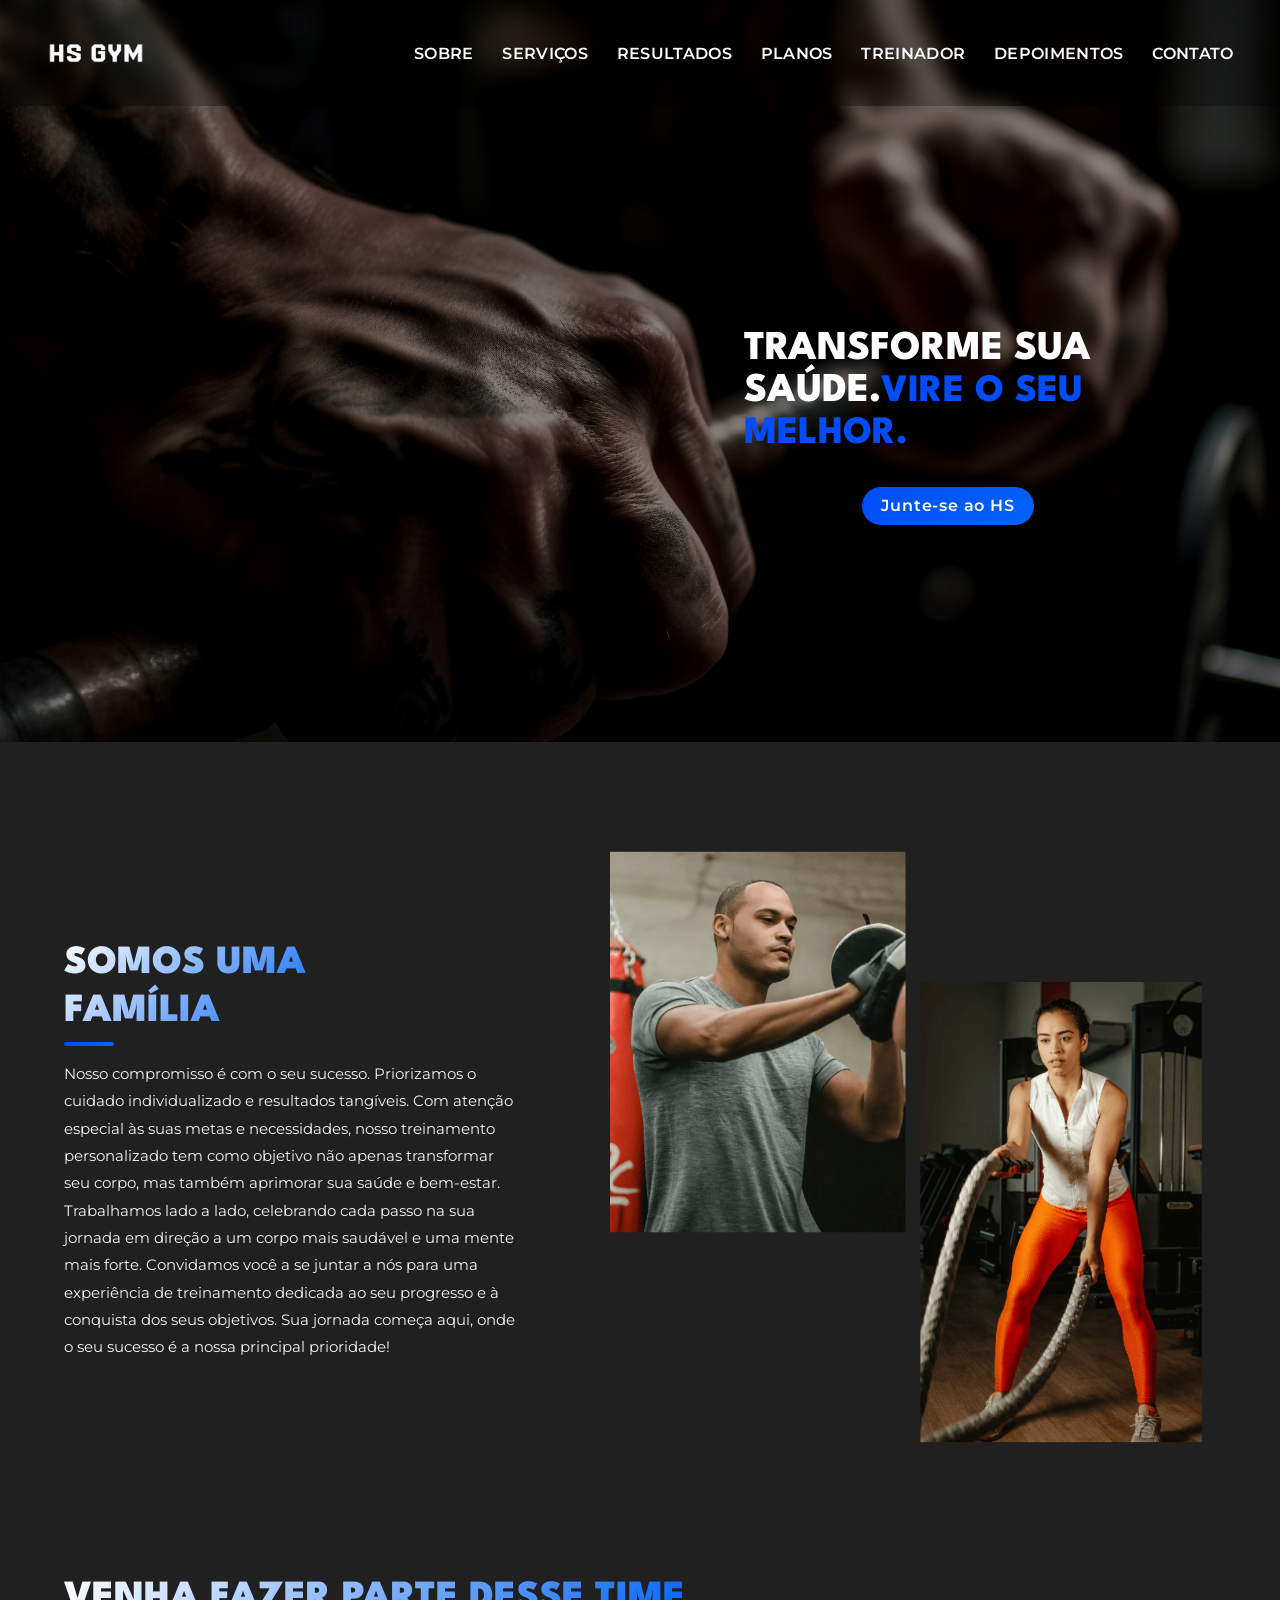
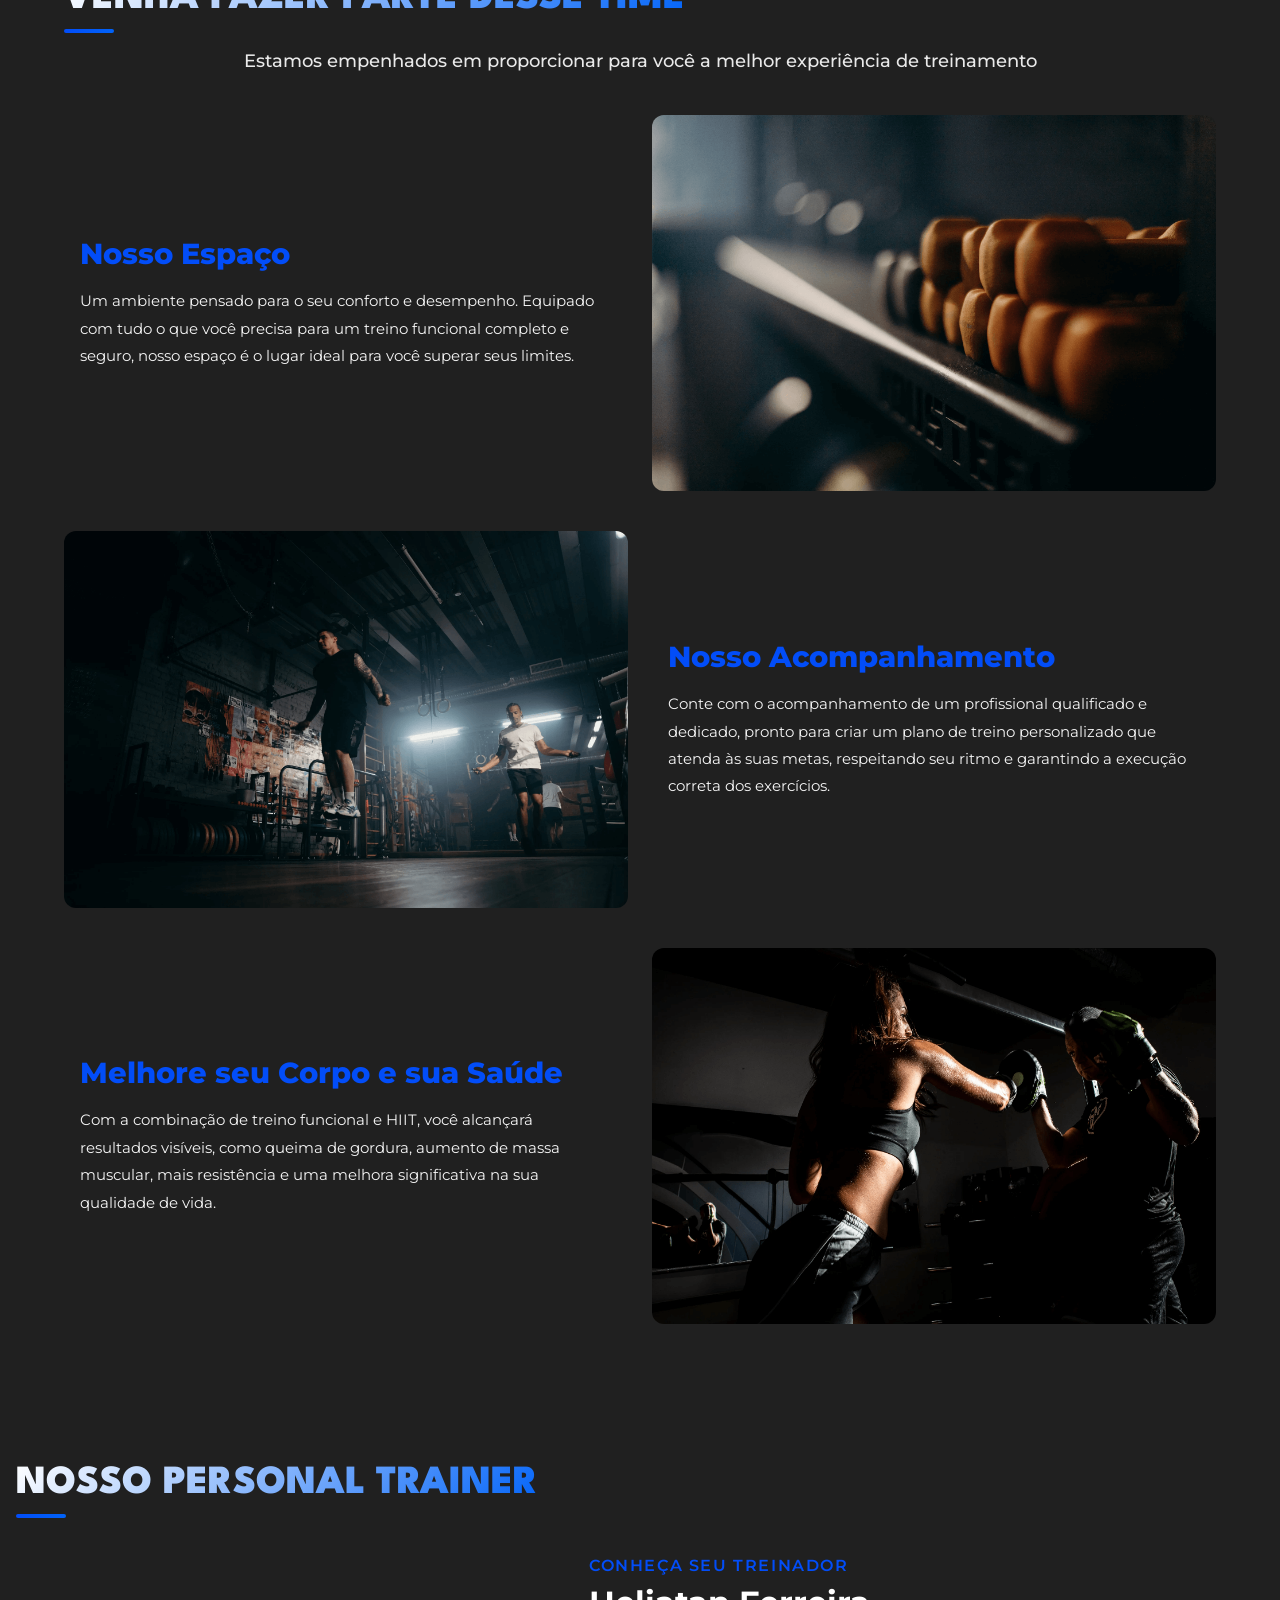
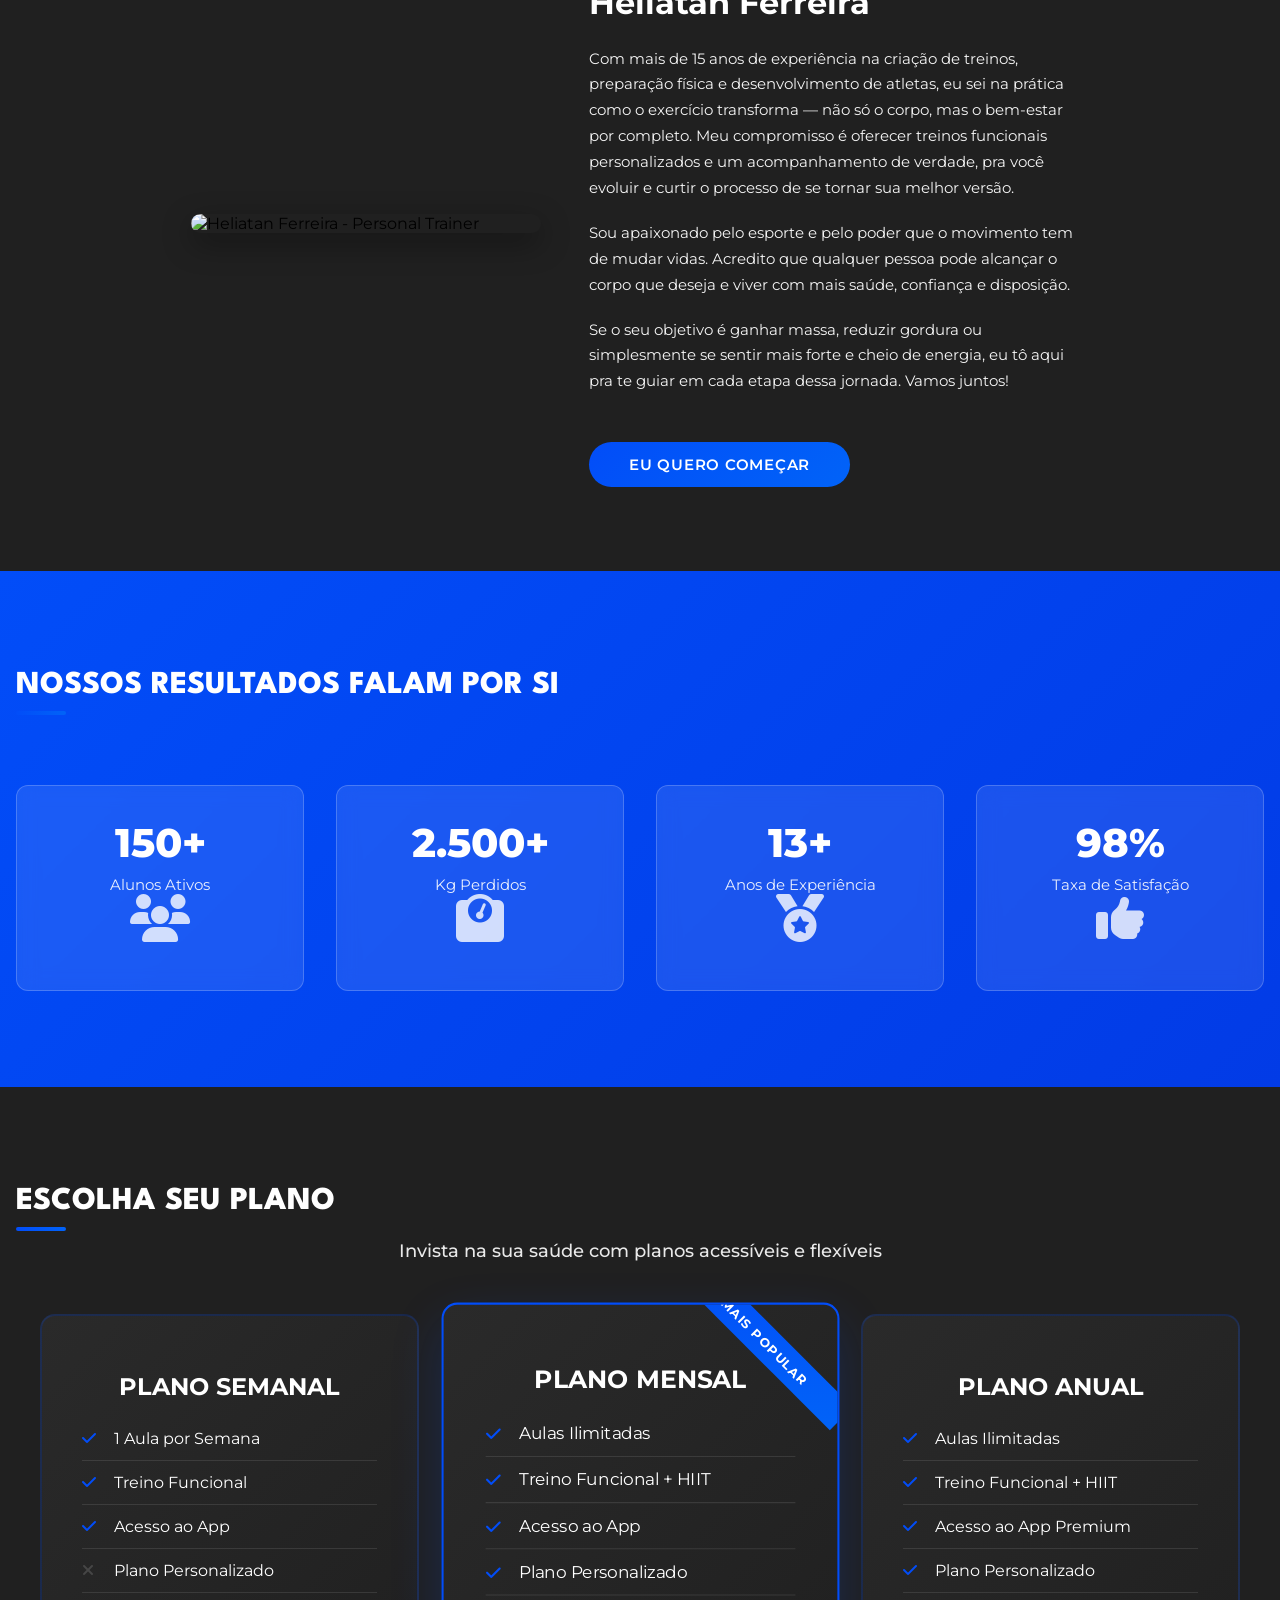
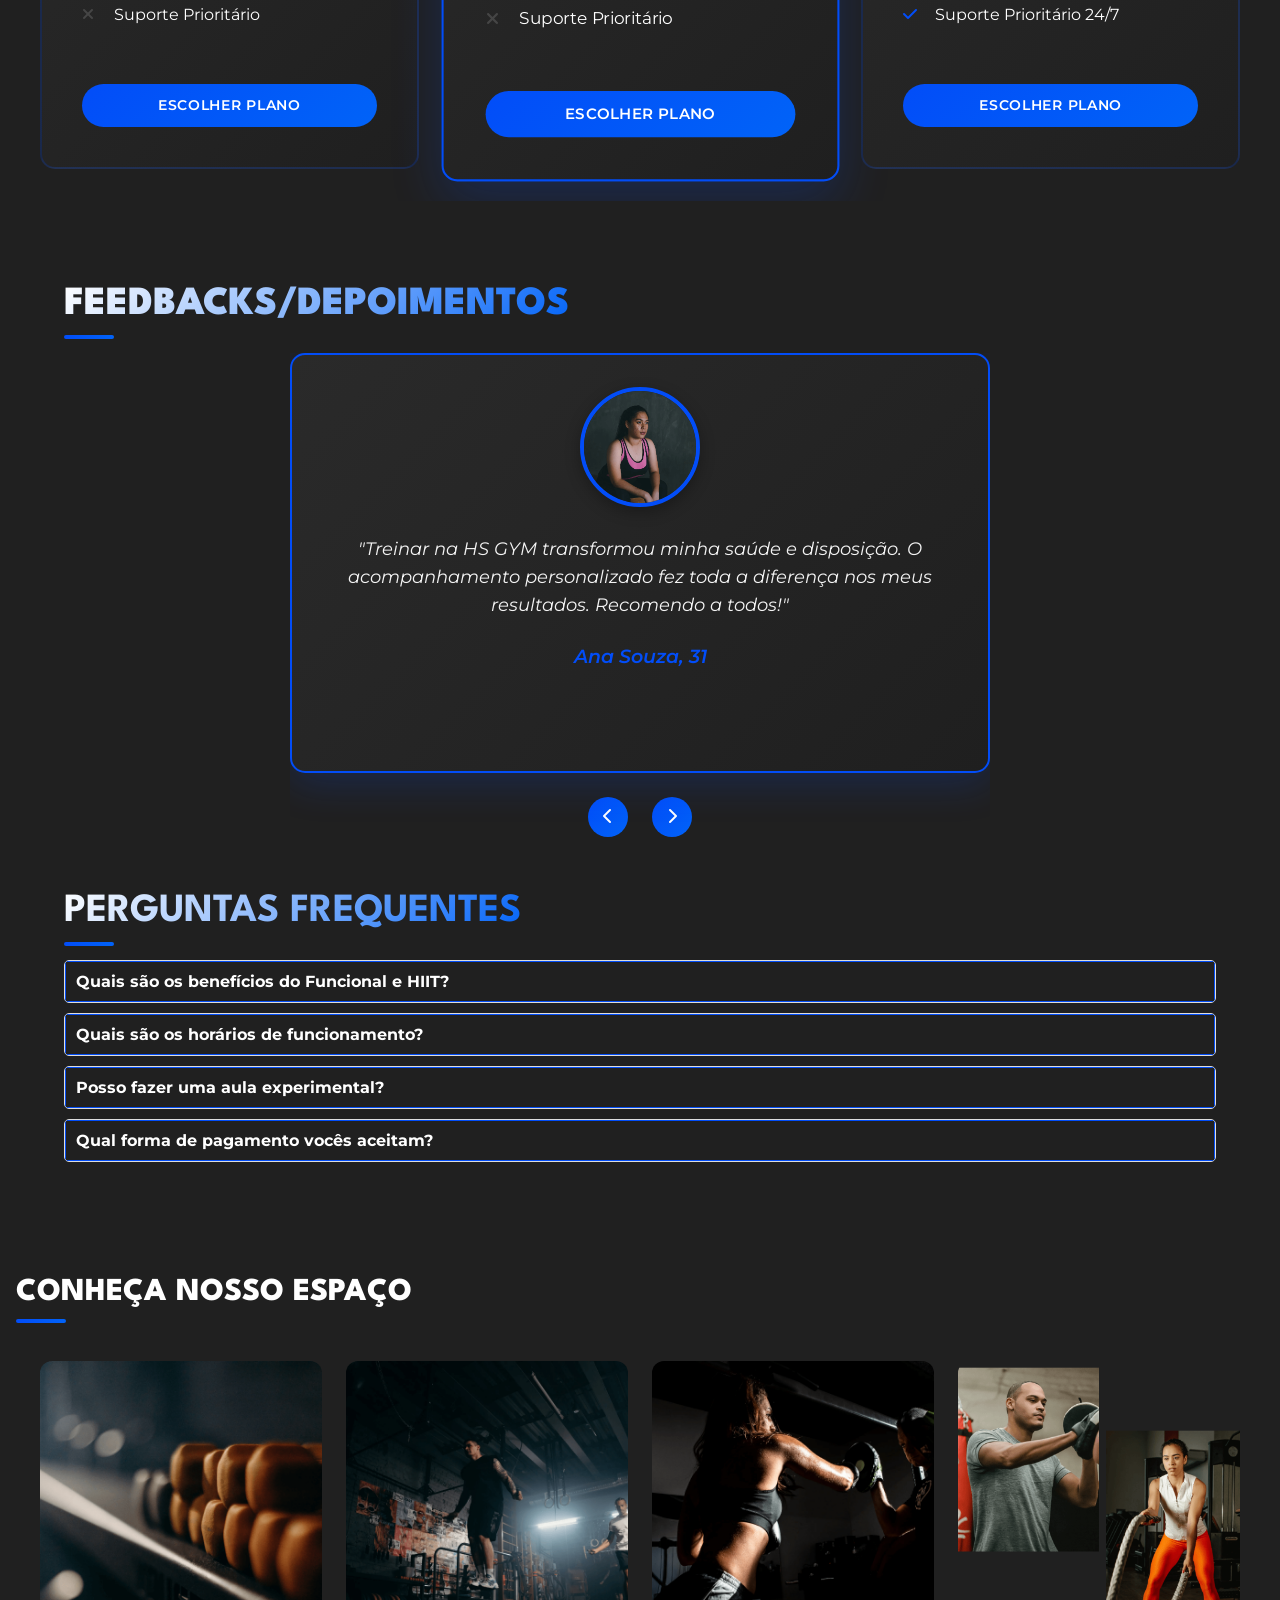
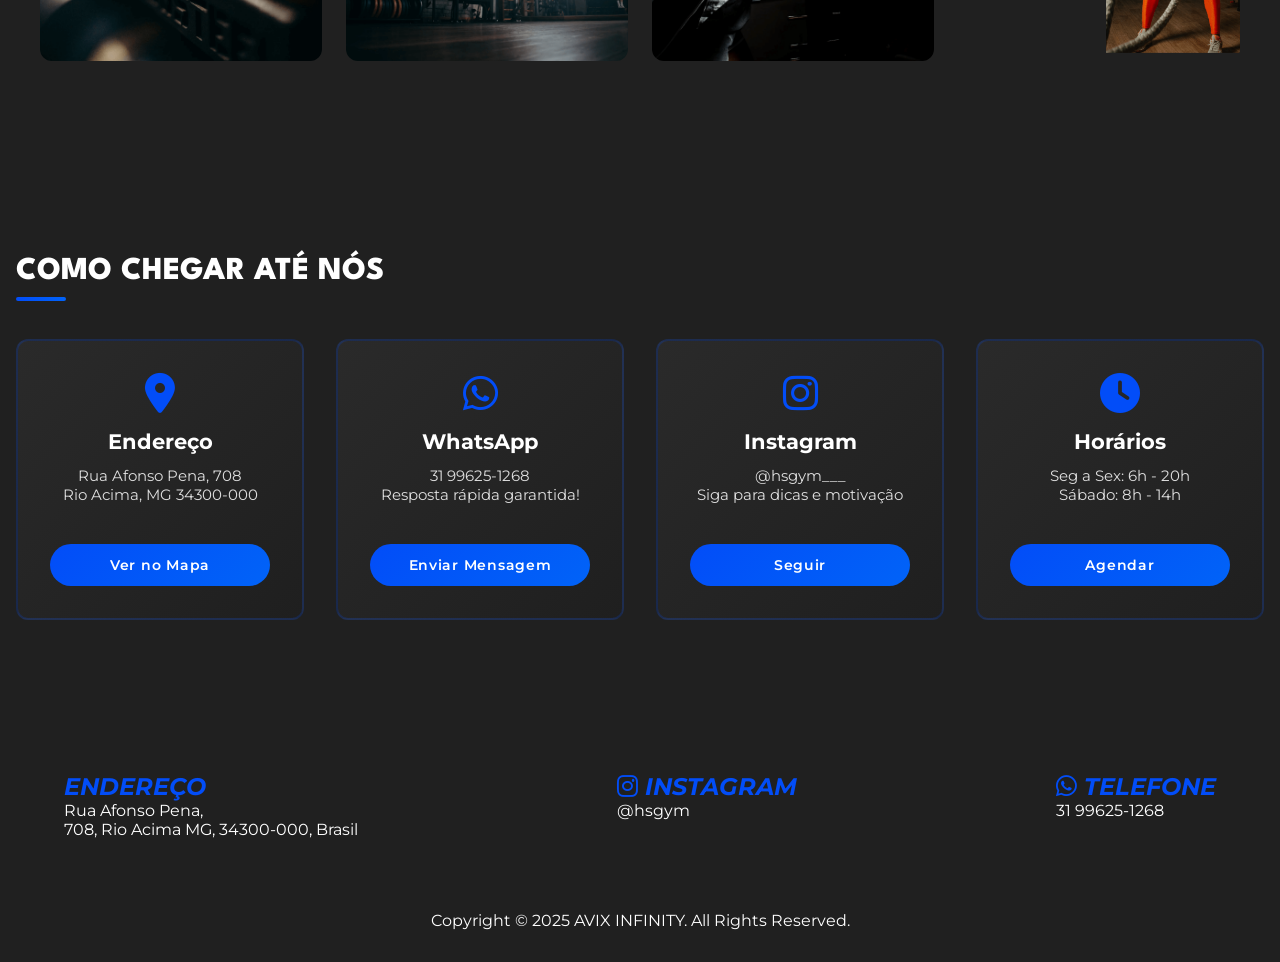
==== index2.html @ 86a8c5c5 "melhorias" ====
<!DOCTYPE html>
<html lang="pt-br">
<head>
    <meta charset="UTF-8">
    <meta name="viewport" content="width=device-width, initial-scale=1.0">
    <title>HS GYM</title>

    <!-- External CSS link -->
    <link rel="stylesheet" href="style.css">
	
    <!-- Font Awesome (Ícones) -->
    <link rel="stylesheet" href="https://cdnjs.cloudflare.com/ajax/libs/font-awesome/6.5.1/css/all.min.css" integrity="sha512-DTOQO9RWCH3ppGqcWaEA1BIZOC6xxalwEsw9c2QQeAIftl+Vegovlnee1c9QX4TctnWMn13TZye+giMm8e2LwA==" crossorigin="anonymous" referrerpolicy="no-referrer" />

</head>
<body>
	<header class="main-header">
		<div class="container">
			<a href="#" class="header-logo-link">
				<img src="img/logo.png.png" alt="Logo HS GYM" class="header-logo">
			</a>
            <nav class="main-nav">
				<ul class="nav-links">
					<li><a href="#about">Sobre</a></li>
					<li><a href="#offer">Serviços</a></li>
					<li><a href="#stats">Resultados</a></li>
					<li><a href="#plans">Planos</a></li>
					<li><a href="#trainer">Treinador</a></li>
					<li><a href="#depoimentos">Depoimentos</a></li>
					<li><a href="#contato">Contato</a></li>
				</ul>
			</nav>
			<!-- Botões de Ação e Menu Hamburger -->
			<div class="header-actions">
				<button class="hamburger-menu" aria-label="Abrir menu" aria-expanded="false">
					<i class="fa-solid fa-bars"></i>
				</button>
			</div>
        </div>
    </header>
	<section class="hero" role="banner" aria-label="Hero"> 
		<div class="hero-bg" aria-hidden="true"></div>
		<div class="container hero-container">
			<div class="content hero-content">
				<h2 class="main-heading">Transforme sua saúde.<span>Vire o seu melhor.</span></h2>
				<a href="https://api.whatsapp.com/send?phone=5531973073829&text=Ol%C3%A1,%20quero%20saber%20mais%20sobre%20HS%20FUNCIONAL%20E%20HIIT%0A" class="btn btn-join">Junte-se ao HS</a>
			</div>
		</div>
	</section>

	<section id="about" class="about fade-in">
		<div class="container">
			<div class="row">
				<div class="col about-content">
					<h2 class="heading">Somos uma<br>família</h2>

					<p class="para-line white">
						Nosso compromisso é com o seu sucesso. Priorizamos o cuidado individualizado e resultados tangíveis. Com atenção especial às suas metas e necessidades, nosso treinamento personalizado tem como objetivo não apenas transformar seu corpo, mas também aprimorar sua saúde e bem-estar. Trabalhamos lado a lado, celebrando cada passo na sua jornada em direção a um corpo mais saudável e uma mente mais forte. Convidamos você a se juntar a nós para uma experiência de treinamento dedicada ao seu progresso e à conquista dos seus objetivos. Sua jornada começa aqui, onde o seu sucesso é a nossa principal prioridade!
					</p>
				</div>
				<div class="col about-img">
					<img src="img/about.png" alt="About image" class="aboutImg">
				</div>
			</div>
		</div>
	</section>

	<section id="offer" class="offer fade-in">
		<div class="container">
			<h2 class="heading">VENHA FAZER PARTE DESSE TIME</h2>
			<p class="sub-heading white">
				Estamos empenhados em proporcionar para você a melhor experiência de treinamento 
			</p>

			<!-- Bloco 1: Espaço -->
			<div class="offer-block">
				<div class="offer-text">
					<h3 class="offer-title">Nosso Espaço</h3>
					<p class="para-line white">Um ambiente pensado para o seu conforto e desempenho. Equipado com tudo o que você precisa para um treino funcional completo e seguro, nosso espaço é o lugar ideal para você superar seus limites.</p>
				</div>
				<div class="offer-image">
					<img src="img/tour.png" alt="Alunos treinando no espaço da HS GYM">
				</div>
			</div>

			<!-- Bloco 2: Personal Trainer -->
			<div class="offer-block reverse">
				<div class="offer-text">
					<h3 class="offer-title">Nosso Acompanhamento </h3>
					<p class="para-line white">Conte com o acompanhamento de um profissional qualificado e dedicado, pronto para criar um plano de treino personalizado que atenda às suas metas, respeitando seu ritmo e garantindo a execução correta dos exercícios.</p>
				</div>
				<div class="offer-image">
					<img src="img/classes.png" alt="Personal trainer da HS GYM auxiliando um aluno">
				</div>
			</div>

			<!-- Bloco 3: Saúde e Corpo -->
			<div class="offer-block">
				<div class="offer-text">
					<h3 class="offer-title">Melhore seu Corpo e sua Saúde</h3>
					<p class="para-line white">Com a combinação de treino funcional e HIIT, você alcançará resultados visíveis, como queima de gordura, aumento de massa muscular, mais resistência e uma melhora significativa na sua qualidade de vida.</p>
				</div>
				<div class="offer-image">
					<img src="img/training.png" alt="Pessoa demonstrando saúde e bem-estar">
				</div>
			</div>

		</div>
	</section>

	<section id="trainer" class="trainer fade-in">
		<div class="container">
			<h2 class="heading">NOSSO PERSONAL TRAINER</h2>
			<div class="trainer-content">
				<div class="trainer-image">
					<img src="img/trainer.png" alt="Heliatan Ferreira - Personal Trainer" class="trainer-photo">
				</div>
				<div class="trainer-info">
					<h3 class="trainer-subtitle">CONHEÇA SEU TREINADOR</h3>
					<h4 class="trainer-name">Heliatan Ferreira</h4>
					<div class="trainer-text">
						<p class="para-line white">Com mais de 15 anos de experiência na criação de treinos, preparação física e desenvolvimento de atletas, eu sei na prática como o exercício transforma — não só o corpo, mas o bem-estar por completo. Meu compromisso é oferecer treinos funcionais personalizados e um acompanhamento de verdade, pra você evoluir e curtir o processo de se tornar sua melhor versão.</p>
						
						<p class="para-line white">Sou apaixonado pelo esporte e pelo poder que o movimento tem de mudar vidas. Acredito que qualquer pessoa pode alcançar o corpo que deseja e viver com mais saúde, confiança e disposição.</p>
						
						<p class="para-line white">Se o seu objetivo é ganhar massa, reduzir gordura ou simplesmente se sentir mais forte e cheio de energia, eu tô aqui pra te guiar em cada etapa dessa jornada. Vamos juntos!</p>
					</div>
					<a href="https://api.whatsapp.com/send?phone=5531973073829&text=Ol%C3%A1,%20quero%20saber%20mais%20sobre%20HS%20FUNCIONAL%20E%20HIIT%0A" class="btn btn-start">EU QUERO COMEÇAR</a>
				</div>
			</div>
		</div>
	</section>

	<section id="stats" class="stats fade-in">
		<div class="container">
			<h2 class="heading">NOSSOS RESULTADOS FALAM POR SI</h2>
			<div class="stats-grid">
				<div class="stat-card">
					<div class="stat-number">150+</div>
					<div class="stat-label">Alunos Ativos</div>
					<i class="fa-solid fa-users"></i>
				</div>
				<div class="stat-card">
					<div class="stat-number">2.500+</div>
					<div class="stat-label">Kg Perdidos</div>
					<i class="fa-solid fa-weight-scale"></i>
				</div>
				<div class="stat-card">
					<div class="stat-number">13+</div>
					<div class="stat-label">Anos de Experiência</div>
					<i class="fa-solid fa-medal"></i>
				</div>
				<div class="stat-card">
					<div class="stat-number">98%</div>
					<div class="stat-label">Taxa de Satisfação</div>
					<i class="fa-solid fa-thumbs-up"></i>
				</div>
			</div>
		</div>
	</section>


	<section id="plans" class="plans fade-in">
		<div class="container">
			<h2 class="heading">ESCOLHA SEU PLANO</h2>
			<p class="sub-heading white">Invista na sua saúde com planos acessíveis e flexíveis</p>
			<div class="plans-grid">
				<div class="plan-card">
					<h3 class="plan-title">PLANO SEMANAL</h3>
					<ul class="plan-features">
						<li><i class="fa-solid fa-check"></i> 1 Aula por Semana</li>
						<li><i class="fa-solid fa-check"></i> Treino Funcional</li>
						<li><i class="fa-solid fa-check"></i> Acesso ao App</li>
						<li><i class="fa-solid fa-xmark"></i> Plano Personalizado</li>
						<li><i class="fa-solid fa-xmark"></i> Suporte Prioritário</li>
					</ul>
					<a href="https://api.whatsapp.com/send?phone=5531973073829&text=Ol%C3%A1,%20quero%20contratar%20o%20plano%20SEMANAL" class="btn btn-plan">ESCOLHER PLANO</a>
				</div>

				<div class="plan-card featured">
					<div class="plan-badge">MAIS POPULAR</div>
					<h3 class="plan-title">PLANO MENSAL</h3>
					<ul class="plan-features">
						<li><i class="fa-solid fa-check"></i> Aulas Ilimitadas</li>
						<li><i class="fa-solid fa-check"></i> Treino Funcional + HIIT</li>
						<li><i class="fa-solid fa-check"></i> Acesso ao App</li>
						<li><i class="fa-solid fa-check"></i> Plano Personalizado</li>
						<li><i class="fa-solid fa-xmark"></i> Suporte Prioritário</li>
					</ul>
					<a href="https://api.whatsapp.com/send?phone=5531973073829&text=Ol%C3%A1,%20quero%20contratar%20o%20plano%20MENSAL" class="btn btn-plan">ESCOLHER PLANO</a>
				</div>

				<div class="plan-card">
					<h3 class="plan-title">PLANO ANUAL</h3>
					<ul class="plan-features">
						<li><i class="fa-solid fa-check"></i> Aulas Ilimitadas</li>
						<li><i class="fa-solid fa-check"></i> Treino Funcional + HIIT</li>
						<li><i class="fa-solid fa-check"></i> Acesso ao App Premium</li>
						<li><i class="fa-solid fa-check"></i> Plano Personalizado</li>
						<li><i class="fa-solid fa-check"></i> Suporte Prioritário 24/7</li>
					</ul>
					<a href="https://api.whatsapp.com/send?phone=5531973073829&text=Ol%C3%A1,%20quero%20contratar%20o%20plano%20ANUAL" class="btn btn-plan">ESCOLHER PLANO</a>
				</div>
			</div>
		</div>
	</section>

	<section id="depoimentos" class="testimonial fade-in">
		<div class="container">
			<h2 class="heading">
				FEEDBACKS/DEPOIMENTOS
			</h2>

			<div class="testimonial-carousel">
                <div class="carousel-wrapper">
                    <!-- Depoimento 1 -->
                    <div class="review-card active">
                        <img src="img/author-a.png" alt="Foto de Ana Souza" class="author-pic">
                        <div class="review-content">
                            <p class="review para-line white">"Treinar na HS GYM transformou minha saúde e disposição. O acompanhamento personalizado fez toda a diferença nos meus resultados. Recomendo a todos!"</p>
                            <p class="author-name">Ana Souza, 31</p>
                        </div>
                    </div>
                    <!-- Depoimento 2 -->
                    <div class="review-card">
                        <img src="img/author-b.png" alt="Foto de Carlos Lima" class="author-pic">
                        <div class="review-content">
                            <p class="review para-line white">"A energia contagiante e o profissionalismo do personal trainer me motivam a cada treino. Nunca me senti tão bem e confiante com meu corpo."</p>
                            <p class="author-name">Carlos Lima, 28</p>
                        </div>
                    </div>
                    <!-- Depoimento 3 -->
                    <div class="review-card">
                        <img src="img/author-c.png" alt="Foto de Mariana Costa" class="author-pic">
                        <div class="review-content">
                            <p class="review para-line white">"Resultados incríveis em pouco tempo! O método de treino funcional e HIIT é desafiador e muito eficaz. Estou amando a minha evolução."</p>
                            <p class="author-name">Mariana Costa, 44</p>
                        </div>
                    </div>
                </div>
                <div class="carousel-nav">
                    <button class="carousel-btn prev-btn"><i class="fa-solid fa-chevron-left"></i></button>
                    <button class="carousel-btn next-btn"><i class="fa-solid fa-chevron-right"></i></button>
                </div>
            </div>
		</div>
	</section>
<br>
	<section id="faq" class="testimonial fade-in">
		<div class="container">
			<h2 class="heading">
				<strong>PERGUNTAS FREQUENTES</strong>
			</h2>
	
			<div class="accordion">
				<!-- ... -->
				<div class="accordion-item">
					<div class="accordion-title white"><strong>Quais são os benefícios do Funcional e HIIT?</strong></div>
					<div class="accordion-content">
						<p class="faq-answer">Os benefícios do treino Funcional e HIIT incluem a melhora da resistência e força, a queima eficiente de calorias, um treino adaptável para todos os níveis de condicionamento, e o aumento da agilidade e coordenação.</p>
					</div>
				</div>
				<!-- ... -->
				<div class="accordion-item">
					<div class="accordion-title white"><strong>Quais são os horários de funcionamento?</strong></div>
					<div class="accordion-content">
						<p class="faq-answer">Os horários para as atividades são às segundas, quartas e sextas-feiras nos seguintes horários: 06h, 18:30h e 19:30h.</p>
					</div>
				</div>
				<!-- ... -->
				<div class="accordion-item">
					<div class="accordion-title white"><strong>Posso fazer uma aula experimental?</strong></div>
					<div class="accordion-content">
						<p class="faq-answer">Claro! Fico ansioso para recebê-lo(a) em uma aula experimental. <br> Por favor, avise-me quando estiver pronto(a) para que eu possa verificar as vagas disponíveis e organizar sua participação. Aguardo seu contato!</p>
					</div>
				</div>
				<!-- ... -->
				<div class="accordion-item">
					<div class="accordion-title white"><strong>Qual forma de pagamento vocês aceitam?</strong></div>
					<div class="accordion-content">
						<p class="faq-answer">Em relação aos pagamento, aceitamos via Pix ou em espécie, você escolhe a opção que seja mais cômoda para você. <br> 
							Caso tenha alguma dúvida ou precise de mais informações, entre em contato que estaremos a disposição para ajudar.
						</p>
					</div>
				</div>
			</div>
		</div>
	</section>

	<section id="galeria" class="gallery fade-in">
		<div class="container">
			<h2 class="heading">CONHEÇA NOSSO ESPAÇO</h2>
			<div class="gallery-grid">
				<div class="gallery-item">
					<img src="img/tour.png" alt="Espaço HS GYM" class="gallery-img">
					<div class="gallery-overlay">
						<a href="img/tour.png" class="gallery-link" data-lightbox="gallery">
							<i class="fa-solid fa-magnifying-glass"></i>
						</a>
					</div>
				</div>
				<div class="gallery-item">
					<img src="img/classes.png" alt="Aula de Treino" class="gallery-img">
					<div class="gallery-overlay">
						<a href="img/classes.png" class="gallery-link" data-lightbox="gallery">
							<i class="fa-solid fa-magnifying-glass"></i>
						</a>
					</div>
				</div>
				<div class="gallery-item">
					<img src="img/training.png" alt="Treinamento" class="gallery-img">
					<div class="gallery-overlay">
						<a href="img/training.png" class="gallery-link" data-lightbox="gallery">
							<i class="fa-solid fa-magnifying-glass"></i>
						</a>
					</div>
				</div>
				<div class="gallery-item">
					<img src="img/about.png" alt="Alunos Treinando" class="gallery-img">
					<div class="gallery-overlay">
						<a href="img/about.png" class="gallery-link" data-lightbox="gallery">
							<i class="fa-solid fa-magnifying-glass"></i>
						</a>
					</div>
				</div>
			</div>
		</div>
	</section>
	<section id="contato" class="contact-info fade-in">
		<div class="container">
			<h2 class="heading">COMO CHEGAR ATÉ NÓS</h2>
			<div class="contact-methods">
				<div class="contact-card">
					<i class="fa-solid fa-location-dot"></i>
					<h3>Endereço</h3>
					<p>Rua Afonso Pena, 708<br>Rio Acima, MG 34300-000</p>
					<a href="https://maps.app.goo.gl/UcWevuHY8ULdnqnh8" target="_blank" class="btn btn-contact">Ver no Mapa</a>
				</div>

				<div class="contact-card">
					<i class="fa-brands fa-whatsapp"></i>
					<h3>WhatsApp</h3>
					<p>31 99625-1268<br>Resposta rápida garantida!</p>
					<a href="https://api.whatsapp.com/send?phone=5531996251268&text=Ol%C3%A1,%20quero%20saber%20mais%20sobre%20a%20HS%20GYM" target="_blank" class="btn btn-contact">Enviar Mensagem</a>
				</div>

				<div class="contact-card">
					<i class="fa-brands fa-instagram"></i>
					<h3>Instagram</h3>
					<p>@hsgym___<br>Siga para dicas e motivação</p>
					<a href="https://www.instagram.com/hsgym___" target="_blank" class="btn btn-contact">Seguir</a>
				</div>

				<div class="contact-card">
					<i class="fa-solid fa-clock"></i>
					<h3>Horários</h3>
					<p>Seg a Sex: 6h - 20h<br>Sábado: 8h - 14h</p>
					<a href="https://api.whatsapp.com/send?phone=5531996251268&text=Qual%20hor%C3%A1rio%20dispo%C3%ADvel%20para%20aula%20experimental%3F" class="btn btn-contact">Agendar</a>
				</div>
			</div>
		</div>
	</section>
	
	<footer class="footer-bottom">
		<div class="container">
			<div class="row">
				<div class="col">
					<div class="address">
						<h2 class="contact-heading">
							Endereço
						</h2>
						<p class="contact-para-line white">
							<a href="https://maps.app.goo.gl/UcWevuHY8ULdnqnh8" target="_blank">Rua Afonso Pena, <br>708, Rio Acima MG, 34300-000, Brasil
							</a>
						</p>
					</div>
				</div>
				<div class="col">
					<div class="mail">
						<h2 class="contact-heading">
							<a href="https://www.instagram.com/hsgym___" target="_blank"><i class="fa-brands fa-instagram"></i> Instagram</a>
						</h2>
						<p class="contact-para-line white">
							@hsgym
						</p>
					</div>
				</div>
				<div class="col">
					<div class="number">
						<h2 class="contact-heading">
							<a href="https://api.whatsapp.com/send?phone=5531996251268&text=Ol%C3%A1,%20quero%20saber%20mais%20sobre%20a%20HS%20GYM"><i class="fa-brands fa-whatsapp"></i> Telefone</a>
						</h2>
						<p class="contact-para-line white">
							31 99625-1268
						</p>
					</div>
				</div>
			</div>
		</div>
		<div class="footer-credit">
			Copyright © 2025 <a href="https://www.instagram.com/avix_infinity/?hl=en" target="_blank">AVIX INFINITY</a>. All Rights Reserved.
		</div>
	</footer>

	<!-- Botão Voltar ao Topo -->
	<a id="back-to-top" href="#" class="back-to-top-btn"><i class="fa-solid fa-arrow-up"></i></a>

	<script src="script.js" defer></script>

</body>
</html>
---- style.css ----
/*--------- Google fonts ------------*/
@import url('https://fonts.googleapis.com/css2?family=League+Spartan:wght@400;600;700;800;900&display=swap');
@import url('https://fonts.googleapis.com/css2?family=Montserrat:wght@300;400;500;600;700;800&display=swap');

/* Footer social styling */
.footer-social {
    background-color: var(--primary-color);
    padding: 2rem 0;
}

.footer-social .container {
    display: flex;
    justify-content: center;
}

.footer-social .row {
    gap: 2rem;
}

.social-link, .map-link {
    font-size: 2rem;
}

.social-link a, .map-link a {
    color: var(--third-color);
    text-decoration: none;
    transition: color 0.3s;
}

.social-link a:hover, .map-link a:hover {
    color: var(--primary-color);
}

a {
	color: black; /* Altere a cor para a desejada */
	text-decoration: none; /* Remover sublinhado */
}
/* Adjust the styles as needed for icon sizes and spacing */


:root
{
	--primary-font: 'Montserrat', sans-serif;
	--heading-font: 'League Spartan', sans-serif;

	/* Altura estimada do header usada para espaçamento do hero */
	--header-height: 96px;

	--primary-color: #024df8;   /*--- Cor de destaque (Azul) ----*/
	--secondry-color: #202020;  /*--- Cor de fundo (Cinza escuro) ----*/
	--third-color: #ffffff;     /*--- Cor do texto (Branco) ----*/
}

/* Header / menu styles */
.main-header {
	position: fixed;
	top: 0;
	left: 0;
	width: 100%;
	z-index: 100;
	background: rgba(0,0,0,0.25);
	backdrop-filter: blur(6px);
	transition: background 0.25s ease, box-shadow 0.25s ease, transform 0.25s ease;
}

.main-header .container {
	display: flex;
	align-items: center;
	justify-content: space-between;
	padding: 0.5rem 1rem;
	gap: 1rem;
	flex-wrap: nowrap; /* força todos os itens em uma única linha */
}

.header-logo {
	width: 160px; /* Aumentei o tamanho do logo */
	height: auto;
	display: block;
}

.main-nav .nav-links {
	list-style: none;
	display: flex;
	align-items: center;
	flex-wrap: nowrap; /* evita que os links quebrem linha */
	white-space: nowrap;
}

.main-nav .nav-links a {
	color: var(--third-color);
	text-decoration: none;
	padding: 0.25rem 0.5rem;
}

.main-nav .nav-links a {
	font-weight: 600;
	text-transform: uppercase;
	letter-spacing: 0.02em;
	padding: 0.6rem 0.9rem;
	border-radius: 8px;
	transition: background 0.18s ease, color 0.18s ease, transform 0.12s ease;
}

.main-nav .nav-links a:hover {
	background: rgba(2,77,248,0.12);
	color: var(--primary-color);
	transform: translateY(-2px);
}

.btn-header {
	display: inline-flex;
	align-items: center;
	gap: 0.6rem;
	border-radius: 999px;
	padding: 0.5rem 0.95rem;
	font-weight: 700;
	color: var(--third-color);
	background: linear-gradient(90deg, #0163f8 0%, #023be6 100%);
	box-shadow: 0 8px 20px rgba(2,77,248,0.18);
	transition: transform 0.12s ease, box-shadow 0.12s ease, opacity 0.12s ease;
	text-decoration: none;
}
.btn-header i { font-size: 1rem; }
.btn-header .btn-text { display: inline-block; }
.btn-header:hover {
	transform: translateY(-3px);
	box-shadow: 0 12px 30px rgba(2,77,248,0.26);
}

/* Header when scrolled */
.main-header.scrolled {
	background: rgba(0,0,0,0.9);
	box-shadow: 0 6px 24px rgba(0,0,0,0.5);
	transform: translateY(0);
}

.header-actions {
	display: flex;
	gap: 0.5rem;
	align-items: center;
	flex-shrink: 0; /* evita que os botões encolham e empurrem para baixo */
}

/* Layout: logo à esquerda, nav no centro (flex:1) e ações à direita */
.header-logo-link {
	display: inline-flex;
	align-items: center;
	flex-shrink: 0;
}
.main-nav {
	flex: 1 1 auto;
	display: flex;
	justify-content: flex-end; /* Alinha os links à direita, próximo ao botão */
	min-width: 0; /* permite encolher sem causar overflow */
}
.main-nav .nav-links li {
	list-style: none;
}
.main-nav .nav-links a {
	display: inline-flex;
	align-items: center;
}

/* Hide hamburger on desktop */
.hamburger-menu { display: none; }

@media (max-width: 768px) {
	/* Mostra e estiliza o botão hamburger em telas menores */
	.hamburger-menu {
		display: inline-flex;
		background: none;
		border: none;
		color: var(--third-color);
		font-size: 1.5rem;
		cursor: pointer;
		padding: 0.25rem;
	}

	/* Esconde a navegação por padrão no mobile */
	.main-nav .nav-links {
		display: none;
		position: absolute;
		top: calc(100% + 10px); /* Posiciona abaixo do header com um pequeno espaço */
		right: 1rem;
		background: rgba(10, 10, 10, 0.95);
		backdrop-filter: blur(5px);
		padding: 1rem;
		border-radius: 8px;
		box-shadow: 0 8px 20px rgba(0, 0, 0, 0.5);
		min-width: 200px;
		z-index: 1000;
	}

	/* Mostra a navegação quando a classe .open é adicionada pelo JS */
	.main-nav.open .nav-links {
		display: flex;
		flex-direction: column;
		align-items: stretch; /* Faz os itens ocuparem a largura total */
		gap: 0.75rem;
	}

}

.logo {
    width: 250px; /* Tamanho do logo aumentado */
    height: auto; /* Isso mantém a proporção da imagem */
}



*
{
	margin: 0;
	padding: 0;
	box-sizing: border-box;
}

html
{
	font-size: 16px;
	font-weight: 400;
}

html {
	overflow-x: hidden;
}

body
{
	background-color: var(--secondry-color);
	font-family: var(--primary-font);
	overflow-x: hidden;
}

.container
{
	padding: 1rem;
	overflow-x: hidden;
	box-sizing: border-box;
	width: 100%;
	margin: 0 auto;
}

img
{
	max-width: 100%;
	height: auto;
}

.heading
{
	color: var(--third-color);
	font-family: var(--heading-font);
	font-size: 1.3rem;
	font-weight: 900;
	font-style: normal;
	line-height: 1.2;
	text-transform: uppercase;
	margin-bottom: 1.5rem;
	position: relative;
	display: inline-block;
	background: linear-gradient(135deg, var(--third-color), #0163f8);
	-webkit-background-clip: text;
	-webkit-text-fill-color: transparent;
	background-clip: text;
	animation: slideIn 0.6s ease;
}

@keyframes slideIn {
	from {
		opacity: 0;
		transform: translateX(-30px);
	}
	to {
		opacity: 1;
		transform: translateX(0);
	}
}

.heading::after {
	content: '';
	position: absolute;
	bottom: -10px;
	left: 0;
	width: 50px;
	height: 4px;
	background: linear-gradient(90deg, var(--primary-color), #0163f8);
	border-radius: 2px;
}

.white
{
	color: var(--third-color);
}

.sub-heading {
	font-size: 1.1rem;
	font-weight: 500;
	line-height: 1.6;
	opacity: 0.9;
}

.para-line {
	line-height: 1.8;
	font-size: 0.95rem;
	opacity: 0.95;
}

/*-------------- Hero styling starts ------------*/
.hero
{
	min-height: 70vh;
	position: relative;
	overflow: hidden;
	padding-top: calc(var(--header-height) + 1rem);
	display: flex;
	align-items: center;
	background: linear-gradient(135deg, rgba(2, 77, 248, 0.05), rgba(32, 32, 32, 0.95));
}

.hero::before {
	display: none;
}

/* background element inside hero (markup: .hero-bg) */
.hero-bg {
	position: absolute;
	top: 0;
	left: 0;
	width: 100%;
	height: 100%;
	background-image: url(img/hero-bg.jpg);
	background-position: center center;
	background-size: cover;
	z-index: 0;
	filter: brightness(0.6) contrast(1.1);
}

.hero .logo-container {
	position: absolute;
	top: 1rem;
	left: 1rem;
	z-index: 3;
}

.logo
{
	color: var(--third-color);
	font-weight: 800;
}

.content
{
	/* Conteúdo do hero: coluna direita no desktop (texto) */
	height: auto;
	display: flex;
	flex-direction: column;
	justify-content: center;
	align-items: flex-start;
	width: 45%;
	padding: 1rem 2rem;
	text-align: left;
	z-index: 2;
}

/* Centraliza o bloco do hero e cria layout com duas colunas */
.hero .container {
	display: flex;
	/* posiciona o bloco à direita (texto) e deixa a imagem na esquerda */
	justify-content: flex-end;
	align-items: center;
	gap: 2rem;
	min-height: 70vh;
	position: relative;
	z-index: 2;
}

.main-heading
{
	color: var(--third-color);
	font-family: var(--heading-font);
	/* Título principal com largura limitada para evitar que ocupe toda a tela */
	font-size: clamp(1.6rem, 2.6vw, 2.6rem);
	font-weight: 800;
	font-style: normal;
	text-transform: uppercase;
	max-width: 50rem;
	line-height: 1.3;
	overflow-wrap: break-word;
	word-wrap: break-word;
	white-space: normal;
	text-align: left;
	margin-bottom: 1rem;
}

/* Mobile: tornar o background full-width e posicionar o texto sobre a imagem */
@media (max-width: 768px) {
	.hero-bg {
		width: 100%;
	}

	.hero .container {
		flex-direction: column;
		padding: 1rem;
		align-items: center;
		text-align: center;
	}

	.content {
		width: 100%;
		align-items: center;
		text-align: center;
		position: relative;
		color: var(--third-color);
		z-index: 3;
		margin-top: 0; /* remove recuo negativo para não esconder o texto sob o menu */
		padding-top: 1rem;
	}

	.main-heading {
		font-size: clamp(1.4rem, 8vw, 2.8rem);
	}

	.btn {
		margin-top: 1rem;
	}
}

.main-heading span
{
	color: var(--primary-color);
}

.btn {
	margin-top: 1rem;
	background-color: var(--primary-color) !important;
	color: var(--third-color) !important;
	border: none;
	outline: none;
	padding: 0.6rem 1.2rem;
	transition: transform 0.18s ease, background 0.18s ease;
	display: inline-flex;
	align-items: center;
	justify-content: center;
	text-decoration: none;
}

/* Padroniza todos os tipos de botões do site */
.btn, .btn-header, .btn-enroll, .btn-join, .back-to-top-btn, .carousel-btn, .btn-link, .btn-plan, .btn-submit, .btn-start {
	border-radius: 999px;
	background: linear-gradient(135deg, var(--primary-color), #0163f8) !important;
	color: var(--third-color) !important;
	border: none;
	position: relative;
	overflow: hidden;
	font-weight: 600;
	letter-spacing: 0.05em;
	transition: all 0.3s ease;
}

.btn::before, .btn-header::before, .btn-enroll::before, .btn-join::before, .btn-plan::before, .btn-submit::before, .btn-start::before {
	content: '';
	position: absolute;
	top: 0;
	left: -100%;
	width: 100%;
	height: 100%;
	background: rgba(255, 255, 255, 0.2);
	transition: left 0.5s;
}

.btn:hover::before, .btn-header:hover::before, .btn-enroll:hover::before, .btn-join:hover::before, .btn-plan:hover::before, .btn-submit:hover::before, .btn-start:hover::before {
	left: 100%;
}

.btn:hover, .btn-header:hover, .btn-enroll:hover, .btn-join:hover, .carousel-btn:hover, .back-to-top-btn:hover, .btn-plan:hover, .btn-submit:hover, .btn-start:hover {
	transform: translateY(-4px) scale(1.05);
	cursor: pointer;
	box-shadow: 0 15px 35px rgba(2, 77, 248, 0.4);
}

/* Links internos de botões (âncoras dentro de .btn) devem herdar cor branca */
.btn a, .btn-link a {
	color: var(--third-color) !important;
	text-decoration: none;
	font-size: 0.95rem;
	text-transform: uppercase;
	position: relative;
	z-index: 1;
}
/*-------------- Hero styling ends ------------*/



/*-------------- About section styling start ---------*/
.about .container
{
	padding: 3rem 1rem;
}

.about .container .row
{
	display: flex;
	flex-direction: column-reverse;
	justify-content: center;
	align-items: center;
	gap: 2rem;
}

.btn-link
{
	margin-top: 2rem;
	font-size: 1rem;
	text-transform: capitalize;
	border: none;
	outline: none;
	background-color: #ffffff00;
}

.btn-link a
{
	color: var(--third-color);
	text-decoration: none;
}
/*-------------- About section styling end ---------*/


/*-------------- Offer section styling start -----------*/
.offer .container
{
	padding: 3rem 1rem;
}

.offer-card
{
	height: 60vh;
	width: 100%;
	margin: 2rem 0;
	background-size: cover;
	position: center center;
	display: flex;
	justify-content: center;
	align-items: center;
}

.offer-tour
{
	background-image: url(img/tour.png);
}

.offer-classes
{
	background-image: url(img/classes.png);
}

.offer-training
{
	background-image: url(img/training.png);
}

.offer-name
{
	color: var(--third-color);
	text-transform: uppercase;
	font-size: 1.5rem;
	font-style: italic;
	text-align: center;
}
/*-------------- Offer section styling end -----------*/

/* Layout for offer blocks: alternating image/text on desktop, overlay on mobile */
.offer-block {
	display: flex;
	flex-direction: row;
	align-items: center;
	gap: 2rem;
	margin: 2.5rem 0;
	position: relative;
	transition: all 0.3s ease;
}

.offer-block:hover {
	transform: translateY(-5px);
}

.offer-block .offer-text,
.offer-block .offer-image {
	width: 50%;
	transition: all 0.3s ease;
}

.offer-block .offer-text {
	padding: 1rem 2rem;
}

.offer-block .offer-image img {
	width: 100%;
	height: 100%;
	object-fit: cover;
	display: block;
	border-radius: 12px;
	transition: transform 0.3s ease;
}

.offer-block:hover .offer-image img {
	transform: scale(1.05);
}

/* Estilo para o título dentro dos blocos de oferta */
.offer-block .offer-title {
	color: var(--primary-color);
	font-size: 1.8rem;
	font-weight: 800;
	margin-bottom: 1rem;
	position: relative;
	display: inline-block;
}

.offer-block .offer-title::after {
	content: '';
	position: absolute;
	bottom: -5px;
	left: 0;
	width: 0;
	height: 3px;
	background: linear-gradient(90deg, var(--primary-color), #0163f8);
	transition: width 0.3s ease;
}

.offer-block:hover .offer-title::after {
	width: 100%;
}

/* Inverter ordem quando usar .reverse */
.offer-block.reverse {
	flex-direction: row-reverse;
}

/* Ajustes para telas médias (notebooks) */
@media (max-width: 1400px) and (min-width: 769px) {
	.offer-block {
		gap: 1.5rem;
	}
	.offer-block .offer-text {
		padding: 1rem;
	}
}

/* Mobile: imagem full-width e texto sobreposto */
@media (max-width: 768px) {
	.offer-block {
		display: block;
		margin: 1.5rem 0;
	}

	.offer-block .offer-image {
		width: 100%;
		height: auto;
	}

	.offer-block .offer-image img {
		width: 100%;
		height: auto;
		border-radius: 8px;
	}

	/* Texto sobre a imagem */
	.offer-block .offer-text {
		position: absolute;
		left: 50%;
		transform: translateX(-50%);
		bottom: 12%;
		width: calc(100% - 2rem);
		background: rgba(0,0,0,0.55);
		color: var(--third-color);
		padding: 1rem;
		border-radius: 10px;
		box-sizing: border-box;
		z-index: 5;
		text-align: center;
	}

	/* Garante que o bloco tenha espaço para o overlay (altura da imagem) */
	.offer-block .offer-image {
		display: block;
	}

	/* Reduce heading size slightly on mobile overlay */
	.offer-block .offer-title {
		font-size: 1.25rem;
		margin-bottom: 0.5rem;
	}

}


/*-------------- Trainer section styling start ---------*/
.trainer {
	padding: 3rem 0;
	background-color: var(--secondry-color);
}

.trainer .container {
	padding: 2rem 1rem;
}

.trainer .heading {
	text-align: center;
	margin-bottom: 3rem;
}

.trainer-content {
	display: flex;
	align-items: center;
	gap: 3rem;
	flex-wrap: wrap;
	justify-content: center;
}

.trainer-image {
	flex: 1;
	min-width: 250px;
	max-width: 350px;
	display: flex;
	justify-content: center;
}

.trainer-photo {
	width: 100%;
	height: auto;
	border-radius: 12px;
	object-fit: cover;
	box-shadow: 0 10px 30px rgba(0, 0, 0, 0.4);
	transition: transform 0.3s ease;
}

.trainer-photo:hover {
	transform: scale(1.05);
}

.trainer-info {
	flex: 1;
	min-width: 280px;
	max-width: 500px;
}

.trainer-subtitle {
	color: var(--primary-color);
	font-size: 1rem;
	font-weight: 600;
	letter-spacing: 0.1em;
	margin-bottom: 0.5rem;
	text-transform: uppercase;
}

.trainer-name {
	color: var(--third-color);
	font-size: 2rem;
	font-weight: 700;
	margin-bottom: 1.5rem;
}

.trainer-text {
	margin-bottom: 2rem;
}

.trainer-text p {
	margin-bottom: 1.2rem;
	line-height: 1.7;
}

.btn-start {
	display: inline-block;
	padding: 0.8rem 2.5rem;
	font-weight: 600;
	text-transform: uppercase;
	transition: all 0.3s ease;
	font-size: 0.95rem;
}

.btn-start:hover {
	transform: translateY(-3px) scale(1.03);
}

/* Mobile responsivo */
@media (max-width: 768px) {
	.trainer-content {
		flex-direction: column;
		gap: 2rem;
	}

	.trainer-image {
		max-width: 280px;
	}

	.trainer-info {
		max-width: 100%;
	}

	.trainer-name {
		font-size: 1.5rem;
	}

	.trainer-subtitle {
		font-size: 0.9rem;
	}

	.trainer-text p {
		font-size: 0.95rem;
	}
}

/*-------------- Trainer section styling end ---------*/


.testimonial .container
{
	padding: 2rem 1rem;
}

.testimonial-carousel {
    position: relative;
    max-width: 700px;
    margin: 0 auto;
    overflow: hidden;
}

.carousel-wrapper {
    display: flex;
    transition: transform 0.5s ease-in-out;
}

.review-card {
    background: linear-gradient(135deg, #2a2a2a 0%, #1f1f1f 100%);
    border-radius: 15px;
    padding: 2rem 1.5rem;
    text-align: center;
    min-width: 100%;
    box-sizing: border-box;
    display: none;
    min-height: 420px;
    border: 2px solid rgba(2, 77, 248, 0.2);
    transition: all 0.3s ease;
    position: relative;
    overflow: hidden;
}

.review-card::before {
	content: '';
	position: absolute;
	top: 0;
	left: -100%;
	width: 100%;
	height: 100%;
	background: linear-gradient(90deg, transparent, rgba(2, 77, 248, 0.1), transparent);
	transition: left 0.6s;
	pointer-events: none;
}

.review-card.active::before {
	left: 100%;
}

.review-card.active {
    display: block;
    border-color: var(--primary-color);
    box-shadow: 0 10px 40px rgba(2, 77, 248, 0.2);
}

.author-pic {
    width: 120px;
    height: 120px;
    border-radius: 50%;
    object-fit: cover;
    border: 4px solid var(--primary-color);
    margin-bottom: 1.5rem;
    box-shadow: 0 5px 15px rgba(0,0,0,0.3);
}

.review {
    font-style: italic;
    margin-bottom: 1.5rem;
    font-size: 1.1rem;
    line-height: 1.6;
}

.author-name
{
	font-size: 1.2rem;
	font-style: italic;
	color: var(--primary-color);
    font-weight: 600;
}

.carousel-nav {
    text-align: center;
    margin-top: 1.5rem;
}

.carousel-btn {
    position: static; /* Remove o posicionamento absoluto */
    transform: none; /* Remove a transformação */
    background-color: rgba(2, 77, 248, 0.4); /* Aumentei a transparência */
    color: white;
    border: none;
    border-radius: 50%;
    width: 40px; /* Diminuí o tamanho */
    height: 40px; /* Diminuí o tamanho */
    font-size: 1rem; /* Diminuí o ícone */
    cursor: pointer;
    transition: background-color 0.3s, transform 0.3s;
    margin: 0 10px; /* Adiciona espaço entre os botões */
}

.carousel-btn:hover {
    background-color: rgba(2, 77, 248, 0.8); /* Efeito suave no hover */
    transform: scale(1.1);
}
/*-------------- Testimonial section styling end ---------*/



/*-------------- Footer widget styling start -------------*/
.footer-widget
{
	height: 60vh;
	background-image: url(img/footer-bg.jpg);
	background-size: cover;
	background-position: center center;
}

.footer-widget .container
{
	padding: 2rem 2rem;
}
/*-------------- Footer widget styling end -------------*/



/*------------ copyright styling start -------------*/
.footer-bottom
{
	background: var(--secondry-color);
}

.footer-bottom .container
{
	padding: 2rem 1.5rem;
}

.footer-bottom .container .row .col
{
	margin: 1.5rem 0;
}

.contact-heading
{
	text-transform: uppercase;
	font-style: italic;
}
.contact-heading,
.contact-heading a {
	color: var(--primary-color);
	text-decoration: none;
}

.contact-para-line a {
	color: var(--third-color);
}
/*------------ copyright styling end -------------*/

/* Crédito no footer */
.footer-credit {
	text-align: center;
	padding: 1rem 0 2rem;
	color: var(--third-color); /* Garante que todo o texto seja branco */
}
.footer-credit a {
	color: var(--third-color);
	text-decoration: none;
}
.footer-credit a:hover {
	color: var(--primary-color);
}


/*------------------------------------------------------------*/
/*---------------- For desktop screen styling ------------------*/
/*------------------------------------------------------------*/
@media screen and (min-width: 768px)
{
	.container
	{
		max-width: 1300px;
		margin: 0 auto;
	}

	.heading
	{
		font-size: 2.5rem;
	}

	@media (max-width: 768px) {
		.heading {
			font-size: 1.5rem;
		}
	}


	/*---------- Hero section styling ------------*/
	.hero .container
	{
		padding: 2.5rem 5rem;
	}

	.logo
	{
		font-size: 1.5rem;
		font-weight: 700;
	}

	.main-heading
	{
		/* Ajuste para desktop: mantém responsivo, mas evita tamanho exagerado/overflow */
		font-size: clamp(2.6rem, 4.8vw, 5rem);
		font-weight: 800;
		white-space: normal;
		max-width: 55ch; /* evita linhas muito longas */
	}

	.btn a
	{
		font-size: 1.5rem;
	}


	/*--------------- About section --------------*/
	.about .container
	{
		padding: 6rem 4rem;
	}

	.about .container .row
	{
		flex-direction: row;
		gap: 5rem;
	}

	.about-content
	{
		width: 40%;
	}

	.about-img
	{
		width: 55%;
	}

	.btn-link
	{
		font-size: 1.3rem;
	}


	/*-------------- Offer section ----------*/
	.offer .container
	{
		padding: 1rem 4rem;
	}

	.offer .container .heading, .offer .container .sub-heading
	{
		text-align: center;
	}

	.offer .container .row
	{
		display: flex;
		flex-direction: row;
		gap: 4rem;
		width: 100%;
	}

	.offer .container .row .col
	{
		width: 100%;
	}

	.testimonial .container
	{
		padding: 1rem 4rem;
	}

	.testimonial .container .heading
	{
		text-align: center;
	}

	.testimonial .container .row
	{
		display: flex;
		flex-direction: row;
		gap: 4rem;
		width: 100%;
	}


	/*--------------- Footer ---------------*/
	.footer-widget
	{
		height: 70vh;
	}

	.footer-widget .container
	{
		padding: 6rem 4rem;
	}


	/*--------------- Footer bottom ----------------*/
	.footer-bottom .container
	{
		padding: 2rem 4rem;
	}

	.footer-bottom .container .row
	{
		display: flex;
		justify-content: space-between;
	}
}

/* Estilos para o accordion */
.accordion {
    display: flex;
    flex-direction: column;
    gap: 10px;
}

.accordion-item {
    border: 1px solid #ddd;
    border-radius: 5px;
    overflow: hidden;
}

@media (max-width: 768px) {
	.accordion-title {
		padding: 0.75rem;
		font-size: 0.9rem;
	}
}

.accordion-title {
    padding: 10px;
    background-color: transparent;
    border: 1px solid var(--primary-color);
    cursor: pointer;
    display: flex;
    align-items: center;
}

@media (max-width: 768px) {
	.accordion-content {
		padding: 0.75rem;
		font-size: 0.85rem;
	}
}

.accordion-content {
    padding: 10px;
    display: none;
}

/* Ícones de mais e menos */
.elementor-accordion-icon {
    display: inline-block;
    margin-right: 5px;
}

.elementor-accordion-icon-closed {
    display: inline-block;
}

.elementor-accordion-icon-opened {
    display: none;
}

/* Mostrar/ocultar conteúdo ao clicar */
.accordion-item.active .accordion-title .elementor-accordion-icon-closed {
    color: var(--third-color);
    display: none;
}

.accordion-item.active .accordion-title .elementor-accordion-icon-opened {
    display: inline-block;
}

.accordion-item.active .accordion-content {
    display: block;
}

/* Adiciona uma transição suave para a animação */
.accordion-content {
    max-height: 0;
    overflow: hidden;
    transition: max-height 0.3s ease-out;
}

/* Define a altura máxima para o conteúdo quando está ativo */
.accordion-item.active .accordion-content {
    max-height: 500px; /* Ajuste conforme necessário */
}
#paragrafoAcesso {
    color: rgb(255, 255, 255); /* Ou qualquer outra cor desejada */
}

/*-------------- Pre-enrollment section styling start ---------*/
@media (max-width: 768px) {
	.pre-enrollment {
		padding: 1.5rem 0.5rem;
		text-align: center;
		background-color: #1a1a1a;
	}
}

.pre-enrollment {
	padding: 3rem 1rem;
	text-align: center;
	background: linear-gradient(135deg, #1a1a1a 0%, #0f0f0f 100%);
	position: relative;
	overflow: hidden;
}

.pre-enrollment::before {
	content: '';
	position: absolute;
	top: -50%;
	right: -50%;
	width: 200%;
	height: 200%;
	background: radial-gradient(circle, rgba(2, 77, 248, 0.1) 1px, transparent 1px);
	background-size: 50px 50px;
	animation: slide 20s linear infinite;
	pointer-events: none;
}

@keyframes slide {
	0% {
		transform: translate(0, 0);
	}
	100% {
		transform: translate(50px, 50px);
	}
}

.pre-enrollment .container {
	background: linear-gradient(135deg, #2a2a2a 0%, #1f1f1f 100%);
	padding: 3rem 2rem;
	border-radius: 15px;
	box-shadow: 0 10px 50px rgba(2, 77, 248, 0.3);
	border: 2px solid rgba(2, 77, 248, 0.3);
	max-width: 900px;
	display: flex;
	flex-direction: column;
	align-items: center;
	justify-content: center;
	gap: 1.5rem;
	position: relative;
	z-index: 1;
}

.pre-enrollment .heading {
	margin-bottom: 0;
}

@media (max-width: 768px) {
	.pre-enrollment-text {
		font-size: 0.9rem;
		line-height: 1.4;
		padding: 0 0.5rem;
	}
}

.pre-enrollment-text {
	font-size: 1.2rem;
	line-height: 1.6;
	max-width: 700px;
}

.pre-enrollment-text strong {
	color: var(--primary-color);
	font-weight: 700;
}

@media (max-width: 768px) {
	.btn-enroll {
		padding: 0.75rem 1.5rem;
		font-size: 0.85rem;
	}
}

.btn-enroll {
	padding: 1rem 2.5rem;
	font-size: 1.2rem;
	font-weight: 600;
	text-transform: uppercase;
	display: inline-flex;
	color: var(--third-color);
	text-decoration: none;
	align-items: center;
	gap: 10px;
	animation: glow 2s ease-in-out infinite;
	border-radius: 50px;
	position: relative;
	z-index: 2;
}

.btn-enroll i {
	font-size: 1.1rem;
}

/* Animação de glow para o botão */
@keyframes glow {
	0% {
		box-shadow: 0 0 5px rgba(2, 77, 248, 0.5), 0 0 10px rgba(2, 77, 248, 0.3);
	}
	50% {
		box-shadow: 0 0 20px rgba(2, 77, 248, 0.8), 0 0 30px rgba(2, 77, 248, 0.6);
	}
	100% {
		box-shadow: 0 0 5px rgba(2, 77, 248, 0.5), 0 0 10px rgba(2, 77, 248, 0.3);
	}
}

/* Estilos do Relógio de Contagem Regressiva */
@media (max-width: 768px) {
	.countdown-timer {
		display: grid;
		grid-template-columns: 1fr 1fr;
		gap: 0.5rem;
		margin-top: 1.5rem;
	}
}

.countdown-timer {
	display: flex;
	justify-content: center;
	gap: 1rem;
	margin-top: 1.5rem;
	flex-wrap: wrap;
}

.timer-box {
	background: linear-gradient(135deg, rgba(2, 77, 248, 0.2), rgba(1, 99, 248, 0.1));
	border: 2px solid var(--primary-color);
	border-radius: 12px;
	padding: 1rem 1.5rem;
	display: flex;
	flex-direction: column;
	align-items: center;
	min-width: 100px;
	transition: all 0.3s ease;
	box-shadow: 0 5px 15px rgba(2, 77, 248, 0.2);
}

.timer-box:hover {
	transform: translateY(-5px);
	box-shadow: 0 10px 25px rgba(2, 77, 248, 0.4);
	border-color: #0163f8;
}

.timer-number {
	font-size: 2.5rem;
	font-weight: 700;
	color: white;
	line-height: 1;
	animation: pulse-number 1s ease-in-out infinite;
}

@keyframes pulse-number {
	0%, 100% {
		opacity: 1;
	}
	50% {
		opacity: 0.7;
	}
}

.timer-label {
	font-size: 0.8rem;
	text-transform: uppercase;
	color: var(--third-color);
	margin-top: 0.5rem;
	font-weight: 600;
	letter-spacing: 0.05em;
}

.countdown-expired {
	font-size: 1.5rem;
	font-weight: bold;
	color: var(--primary-color);
}
/*-------------- Pre-enrollment section styling end ---------*/

/* Estilos para Animação de Scroll (Fade-in) */
.fade-in {
	opacity: 0;
	transform: translateY(20px);
	transition: opacity 0.6s ease-out, transform 0.6s ease-out;
}

.fade-in.visible {
	opacity: 1;
	transform: translateY(0);
}

/* Estilos para o Botão "Voltar ao Topo" */
.back-to-top-btn {
	display: none;
	position: fixed;
	bottom: 20px;
	right: 20px;
	z-index: 99;
	background: linear-gradient(135deg, var(--primary-color), #0163f8);
	color: white;
	border: none;
	border-radius: 50%;
	width: 50px;
	height: 50px;
	font-size: 20px;
	cursor: pointer;
	align-items: center;
	justify-content: center;
	text-decoration: none; /* Remove sublinhado do link */
	transition: opacity 0.3s, transform 0.3s;
}

.back-to-top-btn:hover {
	opacity: 0.8;
	transform: scale(1.1);
}

/* Estilos Mobile que foram movidos do HTML */
@media (max-width: 768px) {
	.hero .logo-container {
		/* Garante que o logo fique no canto também no mobile */
		top: 1rem;
		left: 1rem;
	}
	.countdown-timer {
		gap: 10px;
	}
	.timer-box {
		padding: 8px;
		min-width: 60px;
	}
	.timer-number {
		font-size: 2rem;
	}
	.timer-label {
		font-size: 0.7rem;
	}
}
/* Correção: evita que o título exceda a largura da tela em dispositivos menores */
@media (max-width: 992px) {
	.main-heading {
		white-space: normal; /* permite quebra quando necessário */
		word-break: break-word;
		overflow-wrap: break-word;
		/* reduz ainda mais o tamanho em telas pequenas para caber na largura */
		font-size: clamp(1.2rem, 8vw, 3.8rem);
		max-width: 100%;
		padding: 0 0.5rem;
		box-sizing: border-box;
		text-align: center;
	}

	.content {
		padding: 0 0.5rem;
	}
}

/* Ajustes adicionais para pontos de corte maiores/menores */
@media (max-width: 1200px) {
	.main-heading {
		font-size: clamp(1.4rem, 5.7vw, 5.2rem);
		max-width: 100%;
	}
}

@media (max-width: 600px) {
	.main-heading {
		font-size: clamp(1rem, 9.5vw, 2.2rem);
		white-space: normal;
		word-break: break-word;
		overflow-wrap: break-word;
		line-height: 1.05;
		max-width: 100%;
		padding: 0 0.75rem;
	}
	.btn a { font-size: 0.9rem; }
}

/* Evita qualquer overflow horizontal causado pelo hero */
.hero {
	overflow: hidden;
}

/* Ajuste específico para notebooks (telas médias/largas comuns em notebooks) */
@media (min-width: 992px) and (max-width: 1400px) {
	.main-heading {
		/* Limita o tamanho em laptops para evitar que o texto saia da tela */
		font-size: clamp(1.6rem, 3.2vw, 3.2rem);
		line-height: 1.02;
		max-width: 100%;
		padding: 0 1rem;
		box-sizing: border-box;
		word-break: break-word;
		overflow-wrap: break-word;
		display: block;
	}

	.container {
		padding-left: 1rem;
		padding-right: 1rem;
	}
}

/* Força o conteúdo do <span> para a próxima linha em telas menores de notebook, evitando overflow */
@media (max-width: 1400px) {
	.main-heading span {
		display: inline; /* não forçar quebra do span */
		font-size: 0.95em;
		line-height: 1.02;
	}

	.main-heading {
		max-width: 100%;
		overflow: visible; /* permitir quebra natural */
	}

	.content {
		align-items: center;
	}
}
/*-------------- Pre-enrollment section styling end ---------*/

/* Estilos para Animação de Scroll (Fade-in) */
.fade-in {
	opacity: 0;
	transform: translateY(20px);
	transition: opacity 0.6s ease-out, transform 0.6s ease-out;
}

.fade-in.visible {
	opacity: 1;
	transform: translateY(0);
}

/* Estilos para o Botão "Voltar ao Topo" */
.back-to-top-btn {
	display: none; /* Inicia oculto */
	position: fixed;
	bottom: 20px;
	right: 20px;
	z-index: 99;
	background-color: var(--primary-color);
	color: white;
	border: none;
	border-radius: 50%;
	width: 50px;
	height: 50px;
	font-size: 20px;
	cursor: pointer;
	align-items: center;
	justify-content: center;
	text-decoration: none; /* Remove sublinhado do link */
	transition: opacity 0.3s, transform 0.3s;
}

.back-to-top-btn:hover {
	opacity: 0.8;
	transform: scale(1.1);
}

/* Estilos Mobile que foram movidos do HTML */
@media (max-width: 768px) {
	.hero .logo-container {
		/* Garante que o logo fique no canto também no mobile */
		top: 1rem;
		left: 1rem;
	}
	.countdown-timer {
		gap: 10px;
	}
	.timer-box {
		padding: 8px;
		min-width: 60px;
	}
	.timer-number {
		font-size: 2rem;
	}
	.timer-label {
		font-size: 0.7rem;
	}
}
/*-------------- Pre-enrollment section styling end ---------*/
/* ========== MOBILE RESPONSIVE FIX ========== */
@media (max-width: 768px) {
	/* Prevenir qualquer overflow horizontal */
	* {
		max-width: 100%;
	}

	/* About section ajustes */
	.about .container {
		padding: 1.5rem 1rem;
	}

	.about .container .row {
		gap: 1rem;
	}

	.about-content {
		width: 100%;
	}

	.about-img {
		width: 100%;
	}

	/* Offer section ajustes */
	.offer .container {
		padding: 1.5rem 1rem;
	}

	.offer-block {
		margin: 1rem 0;
	}

	.offer-block .offer-text {
		padding: 0.75rem;
		font-size: 0.9rem;
	}

	.offer-block .offer-title {
		font-size: 1.1rem;
		margin-bottom: 0.5rem;
	}

	/* Testimonial section ajustes */
	.testimonial .container {
		padding: 1.5rem 1rem;
	}

	.review-card {
		padding: 1rem 0.75rem;
		min-height: 350px;
	}

	.author-pic {
		width: 80px;
		height: 80px;
		margin-bottom: 1rem;
	}

	.review {
		font-size: 0.9rem;
		margin-bottom: 1rem;
	}

	.author-name {
		font-size: 1rem;
	}

	.carousel-btn {
		width: 35px;
		height: 35px;
		font-size: 0.9rem;
		margin: 0 5px;
	}

	/* Footer ajustes */
	.footer-bottom .container {
		padding: 1.5rem 1rem;
	}

	.footer-bottom .container .row .col {
		margin: 1rem 0;
	}

	.contact-heading {
		font-size: 1rem;
	}

	.contact-para-line {
		font-size: 0.85rem;
	}

	/* Paragraph e texto geral */
	.para-line {
		font-size: 0.95rem;
		line-height: 1.5;
	}

	.sub-heading {
		font-size: 1rem;
	}

	/* FAQs Accordion mobile */
	.accordion-item {
		border-radius: 8px;
		margin-bottom: 0.5rem;
	}

	.accordion-title strong {
		font-size: 0.9rem;
	}

	.faq-answer {
		font-size: 0.85rem;
		line-height: 1.5;
	}

	/* Hero section */
	.hero {
		min-height: 50vh;
		padding-top: var(--header-height);
	}

	.btn-join {
		padding: 0.6rem 1rem;
		font-size: 0.85rem;
	}

	/* Ajuste da margem vertical */
	.heading {
		margin-bottom: 1rem;
	}

	.sub-heading {
		margin-bottom: 1.5rem;
	}
}

/* Extra small devices (< 480px) */
@media (max-width: 480px) {
	.heading {
		font-size: 1.2rem;
	}

	.pre-enrollment-text {
		font-size: 0.85rem;
	}

	.main-heading {
		font-size: clamp(0.95rem, 7vw, 1.8rem);
		line-height: 1.1;
	}

	.btn-enroll {
		padding: 0.6rem 1.2rem;
		font-size: 0.75rem;
	}

	.btn-enroll i {
		font-size: 0.9rem;
	}

	.timer-box {
		min-width: 50px;
		padding: 6px 8px;
	}

	.timer-number {
		font-size: 1.5rem;
	}

	.review-card {
		padding: 0.75rem;
		min-height: 300px;
	}

	.contact-heading {
		font-size: 0.9rem;
	}
}

/*-------------- Stats section styling start ---------*/
.stats {
	padding: 4rem 0;
	background: linear-gradient(135deg, #024df8 0%, #023be6 100%);
}

.stats .container {
	padding: 2rem 1rem;
}

.stats .heading {
	text-align: center;
	margin-bottom: 3rem;
	color: var(--third-color);
	background: none !important;
	-webkit-text-fill-color: unset !important;
	background-clip: unset !important;
	-webkit-background-clip: unset !important;
	font-size: 2rem;
	font-weight: 800;
}

.stats-grid {
	display: grid;
	grid-template-columns: repeat(auto-fit, minmax(200px, 1fr));
	gap: 2rem;
	margin-top: 2rem;
}

.stat-card {
	background: rgba(255, 255, 255, 0.1);
	backdrop-filter: blur(10px);
	border: 1px solid rgba(255, 255, 255, 0.2);
	border-radius: 12px;
	padding: 2rem;
	text-align: center;
	transition: all 0.3s ease;
	color: var(--third-color);
}

.stat-card:hover {
	transform: translateY(-10px);
	background: rgba(255, 255, 255, 0.15);
	border-color: rgba(255, 255, 255, 0.3);
	box-shadow: 0 15px 40px rgba(0, 0, 0, 0.2);
}

.stat-card i {
	font-size: 3rem;
	margin-bottom: 1rem;
	opacity: 0.8;
}

.stat-number {
	font-size: 2.5rem;
	font-weight: 800;
	margin-bottom: 0.5rem;
}

.stat-label {
	font-size: 0.95rem;
	opacity: 0.9;
}

/*-------------- Plans section styling start ---------*/
.plans {
	padding: 4rem 0;
	background-color: var(--secondry-color);
}

.plans .container {
	padding: 2rem 1rem;
}

.plans .heading {
	text-align: center;
	margin-bottom: 1rem;
	background: none !important;
	-webkit-text-fill-color: unset !important;
	background-clip: unset !important;
	-webkit-background-clip: unset !important;
	font-size: 2rem;
	font-weight: 800;
}

.plans .sub-heading {
	text-align: center;
	margin-bottom: 3rem;
	font-size: 1.1rem;
}

.plans-grid {
	display: grid;
	grid-template-columns: repeat(auto-fit, minmax(300px, 1fr));
	gap: 2rem;
	max-width: 1200px;
	margin: 0 auto;
}

.plan-card {
	background: linear-gradient(135deg, #2a2a2a 0%, #1f1f1f 100%);
	border: 2px solid rgba(2, 77, 248, 0.2);
	border-radius: 15px;
	padding: 2.5rem;
	text-align: center;
	transition: all 0.3s ease;
	position: relative;
	overflow: hidden;
}

.plan-card::before {
	content: '';
	position: absolute;
	top: 0;
	left: -100%;
	width: 100%;
	height: 100%;
	background: linear-gradient(90deg, transparent, rgba(255, 255, 255, 0.1), transparent);
	transition: left 0.5s;
	pointer-events: none;
}

.plan-card:hover::before {
	left: 100%;
}

.plan-card:hover {
	transform: translateY(-15px) scale(1.02);
	border-color: var(--primary-color);
	box-shadow: 0 20px 50px rgba(2, 77, 248, 0.3);
}

.plan-card.featured {
	border: 2px solid var(--primary-color);
	transform: scale(1.05);
	box-shadow: 0 20px 50px rgba(2, 77, 248, 0.2);
}

.plan-card.featured:hover {
	transform: translateY(-15px) scale(1.07);
}

.plan-badge {
	position: absolute;
	top: 20px;
	right: -35px;
	background: linear-gradient(135deg, var(--primary-color), #0163f8);
	color: white;
	padding: 0.5rem 3rem;
	font-weight: 700;
	font-size: 0.75rem;
	transform: rotate(45deg);
	text-transform: uppercase;
	letter-spacing: 0.1em;
}

.plan-title {
	color: var(--third-color);
	font-size: 1.5rem;
	font-weight: 700;
	margin-bottom: 1rem;
	margin-top: 1rem;
	text-transform: uppercase;
}

.plan-price {
	font-size: 2.5rem;
	color: var(--primary-color);
	margin-bottom: 1.5rem;
	font-weight: 800;
}

.plan-price .currency {
	font-size: 1.5rem;
}

.plan-price .period {
	font-size: 1rem;
	color: var(--third-color);
	opacity: 0.7;
}

.plan-features {
	list-style: none;
	margin-bottom: 2rem;
	text-align: left;
}

.plan-features li {
	color: var(--third-color);
	padding: 0.75rem 0;
	border-bottom: 1px solid rgba(255, 255, 255, 0.1);
	display: flex;
	align-items: center;
	gap: 0.75rem;
}

.plan-features li:last-child {
	border-bottom: none;
}

.plan-features i {
	color: var(--primary-color);
	min-width: 20px;
}

.plan-features li i.fa-xmark {
	color: #666;
	opacity: 0.5;
}

.btn-plan {
	width: 100%;
	padding: 0.8rem 1.5rem;
	font-weight: 600;
	text-transform: uppercase;
	font-size: 0.9rem;
}

/*-------------- Gallery section styling start ---------*/
.gallery {
	padding: 4rem 0;
	background-color: var(--secondry-color);
}

.gallery .container {
	padding: 2rem 1rem;
}

.gallery .heading {
	text-align: center;
	margin-bottom: 3rem;
	background: none !important;
	-webkit-text-fill-color: unset !important;
	background-clip: unset !important;
	-webkit-background-clip: unset !important;
	font-size: 2rem;
	font-weight: 800;
}

.gallery-grid {
	display: grid;
	grid-template-columns: repeat(auto-fit, minmax(250px, 1fr));
	gap: 1.5rem;
	max-width: 1200px;
	margin: 0 auto;
}

.gallery-item {
	position: relative;
	overflow: hidden;
	border-radius: 12px;
	height: 300px;
	cursor: pointer;
}

.gallery-img {
	width: 100%;
	height: 100%;
	object-fit: cover;
	transition: transform 0.3s ease;
}

.gallery-item:hover .gallery-img {
	transform: scale(1.1);
}

.gallery-overlay {
	position: absolute;
	top: 0;
	left: 0;
	width: 100%;
	height: 100%;
	background: rgba(2, 77, 248, 0.8);
	display: flex;
	align-items: center;
	justify-content: center;
	opacity: 0;
	transition: opacity 0.3s ease;
}

.gallery-item:hover .gallery-overlay {
	opacity: 1;
}

.gallery-link {
	width: 50px;
	height: 50px;
	background: white;
	border-radius: 50%;
	display: flex;
	align-items: center;
	justify-content: center;
	color: var(--primary-color);
	font-size: 1.5rem;
	transition: all 0.3s ease;
}

.gallery-link:hover {
	transform: scale(1.1);
	box-shadow: 0 5px 20px rgba(0, 0, 0, 0.3);
}

/*-------------- Contact section styling start ---------*/
.contact {
	padding: 4rem 0;
	background-color: var(--secondry-color);
}

.contact .container {
	padding: 2rem 1rem;
}

.contact .heading {
	text-align: center;
	margin-bottom: 3rem;
	background: none !important;
	-webkit-text-fill-color: unset !important;
	background-clip: unset !important;
	-webkit-background-clip: unset !important;
	font-size: 2rem;
	font-weight: 800;
}

.contact-content {
	display: grid;
	grid-template-columns: 1fr 1fr;
	gap: 3rem;
	max-width: 1200px;
	margin: 0 auto;
	align-items: start;
}

.contact-info h3 {
	color: var(--third-color);
	font-size: 1.8rem;
	margin-bottom: 1rem;
	font-weight: 700;
}

.contact-details {
	margin-top: 2rem;
}

.contact-item {
	display: flex;
	gap: 1rem;
	margin-bottom: 2rem;
	padding-bottom: 1.5rem;
	border-bottom: 1px solid rgba(255, 255, 255, 0.1);
}

.contact-item:last-child {
	border-bottom: none;
}

.contact-item i {
	font-size: 1.5rem;
	color: var(--primary-color);
	min-width: 30px;
	margin-top: 0.25rem;
}

.contact-item h4 {
	color: var(--third-color);
	font-size: 1rem;
	margin-bottom: 0.5rem;
	font-weight: 600;
}

.contact-item p {
	color: var(--third-color);
	opacity: 0.8;
	font-size: 0.95rem;
}

.contact-item a {
	color: var(--primary-color);
	text-decoration: none;
	transition: color 0.3s ease;
}

.contact-item a:hover {
	color: #0163f8;
	text-decoration: underline;
}

.contact-form {
	background: linear-gradient(135deg, #2a2a2a 0%, #1f1f1f 100%);
	padding: 2rem;
	border-radius: 12px;
	border: 1px solid rgba(2, 77, 248, 0.2);
}

.form-group {
	margin-bottom: 1.5rem;
}

.form-group input,
.form-group select,
.form-group textarea {
	width: 100%;
	padding: 0.85rem 1rem;
	border: 1px solid rgba(255, 255, 255, 0.1);
	border-radius: 8px;
	background: rgba(255, 255, 255, 0.05);
	color: var(--third-color);
	font-family: var(--primary-font);
	transition: all 0.3s ease;
	font-size: 0.95rem;
}

.form-group input::placeholder,
.form-group textarea::placeholder {
	color: rgba(255, 255, 255, 0.5);
}

.form-group input:focus,
.form-group select:focus,
.form-group textarea:focus {
	outline: none;
	border-color: var(--primary-color);
	background: rgba(2, 77, 248, 0.1);
	box-shadow: 0 0 10px rgba(2, 77, 248, 0.3);
}

.form-group select {
	cursor: pointer;
}

.form-group select option {
	background: #1f1f1f;
	color: white;
}

.btn-submit {
	width: 100%;
	padding: 1rem;
	font-weight: 600;
	text-transform: uppercase;
	font-size: 0.95rem;
	letter-spacing: 0.05em;
}

/* Responsivo */
@media (max-width: 768px) {
	.stats-grid {
		grid-template-columns: repeat(2, 1fr);
		gap: 1rem;
	}

	.stat-number {
		font-size: 1.8rem;
	}

	.stat-card i {
		font-size: 2rem;
	}

	.plan-card.featured {
		transform: scale(1);
	}

	.plan-card.featured:hover {
		transform: translateY(-10px) scale(1.02);
	}

	.contact-content {
		grid-template-columns: 1fr;
		gap: 2rem;
	}

	.gallery-grid {
		grid-template-columns: repeat(auto-fit, minmax(200px, 1fr));
	}

	.gallery-item {
		height: 200px;
	}
}

/*-------------- Newsletter section styling start ---------*/
.contact {
	padding: 4rem 0;
	background: linear-gradient(135deg, #024df8 0%, #023be6 100%);
	position: relative;
	overflow: hidden;
}

.contact .container {
	padding: 2rem 1rem;
}

.contact .heading {
	background: none !important;
	-webkit-text-fill-color: unset !important;
	background-clip: unset !important;
	-webkit-background-clip: unset !important;
	color: white;
	font-size: 2rem;
	font-weight: 800;
	text-align: center;
	margin-bottom: 3rem;
}

.newsletter-content {
	display: grid;
	grid-template-columns: 1fr 1fr;
	gap: 3rem;
	max-width: 1100px;
	margin: 0 auto;
	align-items: center;
	background: rgba(0, 0, 0, 0.2);
	padding: 3rem;
	border-radius: 15px;
	border: 2px solid rgba(255, 255, 255, 0.2);
}

.newsletter-text h3 {
	color: white;
	font-size: 1.8rem;
	font-weight: 700;
	margin-bottom: 1rem;
}

.newsletter-text .para-line {
	margin-bottom: 2rem;
	font-size: 1rem;
}

.newsletter-benefits {
	list-style: none;
	display: flex;
	flex-direction: column;
	gap: 1rem;
}

.newsletter-benefits li {
	color: white;
	font-size: 0.95rem;
	display: flex;
	align-items: center;
	gap: 0.75rem;
}

.newsletter-benefits i {
	color: #4ade80;
	font-size: 1rem;
}

.newsletter-signup {
	display: flex;
	flex-direction: column;
	align-items: center;
	gap: 1.5rem;
	text-align: center;
}

.btn-newsletter {
	padding: 1rem 2rem;
	font-size: 1rem;
	width: 100%;
	display: flex;
	align-items: center;
	justify-content: center;
	gap: 0.75rem;
	background: linear-gradient(135deg, #25d366, #20ba5f) !important;
}

.btn-newsletter:hover {
	background: linear-gradient(135deg, #20ba5f, #1aa850) !important;
}

.btn-newsletter i {
	font-size: 1.3rem;
}

.newsletter-info {
	color: rgba(255, 255, 255, 0.8);
	font-size: 0.85rem;
	display: flex;
	align-items: center;
	gap: 0.5rem;
}

/*-------------- Transformações section styling start ---------*/
.transformacoes {
	padding: 4rem 0;
	background-color: var(--secondry-color);
}

.transformacoes .container {
	padding: 2rem 1rem;
}

.transformacoes .heading {
	background: none !important;
	-webkit-text-fill-color: unset !important;
	background-clip: unset !important;
	-webkit-background-clip: unset !important;
	color: white;
	font-size: 2rem;
	font-weight: 800;
	text-align: center;
	margin-bottom: 1rem;
}

.transformacoes-grid {
	display: grid;
	grid-template-columns: repeat(auto-fit, minmax(280px, 1fr));
	gap: 2rem;
	max-width: 1200px;
	margin: 0 auto;
}

.transformacao-card {
	background: linear-gradient(135deg, #2a2a2a 0%, #1f1f1f 100%);
	border: 2px solid rgba(2, 77, 248, 0.2);
	border-radius: 15px;
	padding: 2rem;
	text-align: center;
	transition: all 0.3s ease;
	position: relative;
	overflow: hidden;
}

.transformacao-card:hover {
	transform: translateY(-10px);
	border-color: var(--primary-color);
	box-shadow: 0 20px 50px rgba(2, 77, 248, 0.3);
}

.transformacao-before-after {
	display: flex;
	justify-content: center;
	align-items: center;
	gap: 1rem;
	margin-bottom: 1.5rem;
}

.antes, .depois {
	display: flex;
	flex-direction: column;
	align-items: center;
	gap: 0.5rem;
}

.antes img, .depois img {
	width: 100px;
	height: 100px;
	border-radius: 50%;
	border: 3px solid var(--primary-color);
	object-fit: cover;
}

.transformacao-before-after .label {
	font-size: 0.85rem;
	font-weight: 600;
	color: var(--primary-color);
	text-transform: uppercase;
}

.transformacao-before-after .seta {
	color: var(--primary-color);
	font-size: 1.5rem;
	animation: pulse-arrow 2s ease-in-out infinite;
}

@keyframes pulse-arrow {
	0%, 100% {
		transform: translateX(0);
		opacity: 0.5;
	}
	50% {
		transform: translateX(5px);
		opacity: 1;
	}
}

.transformacao-card h3 {
	color: white;
	font-size: 1.3rem;
	font-weight: 700;
	margin-bottom: 0.75rem;
}

.transformacao-card .para-line {
	margin-bottom: 1.5rem;
	opacity: 0.9;
}

.resultado-badge {
	position: absolute;
	top: 20px;
	right: 20px;
	background: linear-gradient(135deg, var(--primary-color), #0163f8);
	color: white;
	padding: 0.75rem 1.25rem;
	border-radius: 25px;
	font-weight: 700;
	font-size: 0.9rem;
	box-shadow: 0 5px 15px rgba(2, 77, 248, 0.3);
}

/*-------------- Contact Info section styling start ---------*/
.contact-info {
	padding: 4rem 0;
	background-color: var(--secondry-color);
}

.contact-info .container {
	padding: 2rem 1rem;
}

.contact-info .heading {
	background: none !important;
	-webkit-text-fill-color: unset !important;
	background-clip: unset !important;
	-webkit-background-clip: unset !important;
	color: white;
	font-size: 2rem;
	font-weight: 800;
	text-align: center;
	margin-bottom: 3rem;
}

.contact-methods {
	display: grid;
	grid-template-columns: repeat(4, 1fr);
	gap: 2rem;
	max-width: 1400px;
	margin: 0 auto;
}

.contact-card {
	background: linear-gradient(135deg, #2a2a2a 0%, #1f1f1f 100%);
	border: 2px solid rgba(2, 77, 248, 0.2);
	border-radius: 12px;
	padding: 2rem;
	text-align: center;
	transition: all 0.3s ease;
}

.contact-card:hover {
	transform: translateY(-10px) scale(1.02);
	border-color: var(--primary-color);
	box-shadow: 0 20px 50px rgba(2, 77, 248, 0.3);
}

.contact-card i {
	font-size: 2.5rem;
	color: var(--primary-color);
	margin-bottom: 1rem;
}

.contact-card h3 {
	color: white;
	font-size: 1.3rem;
	font-weight: 700;
	margin-bottom: 0.75rem;
}

.contact-card p {
	color: var(--third-color);
	opacity: 0.85;
	margin-bottom: 1.5rem;
	font-size: 0.95rem;
}

.btn-contact {
	padding: 0.75rem 1.5rem;
	font-size: 0.9rem;
	width: 100%;
}

/* Responsivo */
@media (max-width: 1200px) {
	.contact-methods {
		grid-template-columns: repeat(2, 1fr);
	}
}

@media (max-width: 768px) {
	.newsletter-content {
		grid-template-columns: 1fr;
		gap: 2rem;
		padding: 2rem;
	}

	.newsletter-text h3 {
		font-size: 1.4rem;
	}

	.transformacao-card {
		padding: 1.5rem;
	}

	.transformacao-before-after {
		gap: 0.75rem;
	}

	.antes img, .depois img {
		width: 80px;
		height: 80px;
	}

	.resultado-badge {
		top: 15px;
		right: 15px;
		font-size: 0.8rem;
		padding: 0.5rem 1rem;
	}

	.contact-methods {
		grid-template-columns: 1fr;
		gap: 1.5rem;
	}

	.contact-card {
		padding: 1.5rem;
	}

	.contact-card i {
		font-size: 2rem;
	}

	.contact-card h3 {
		font-size: 1.1rem;
	}
}
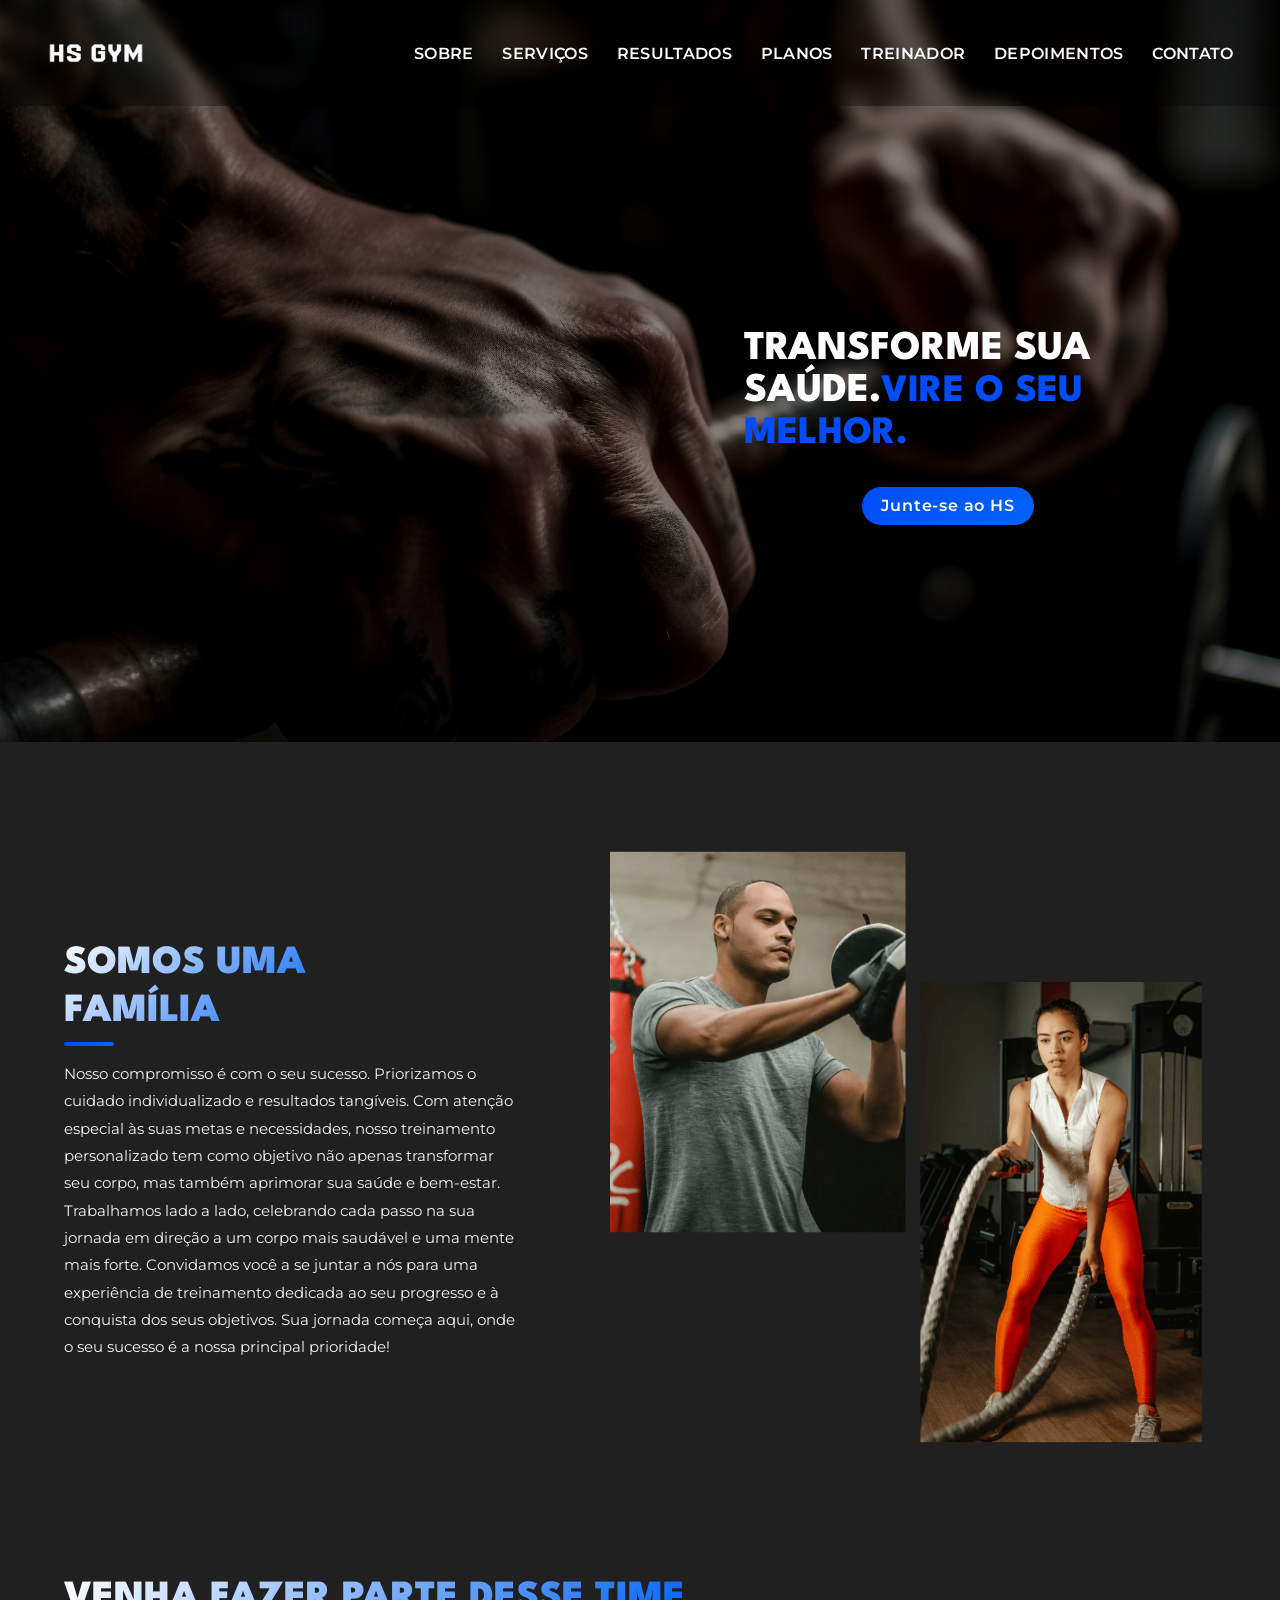
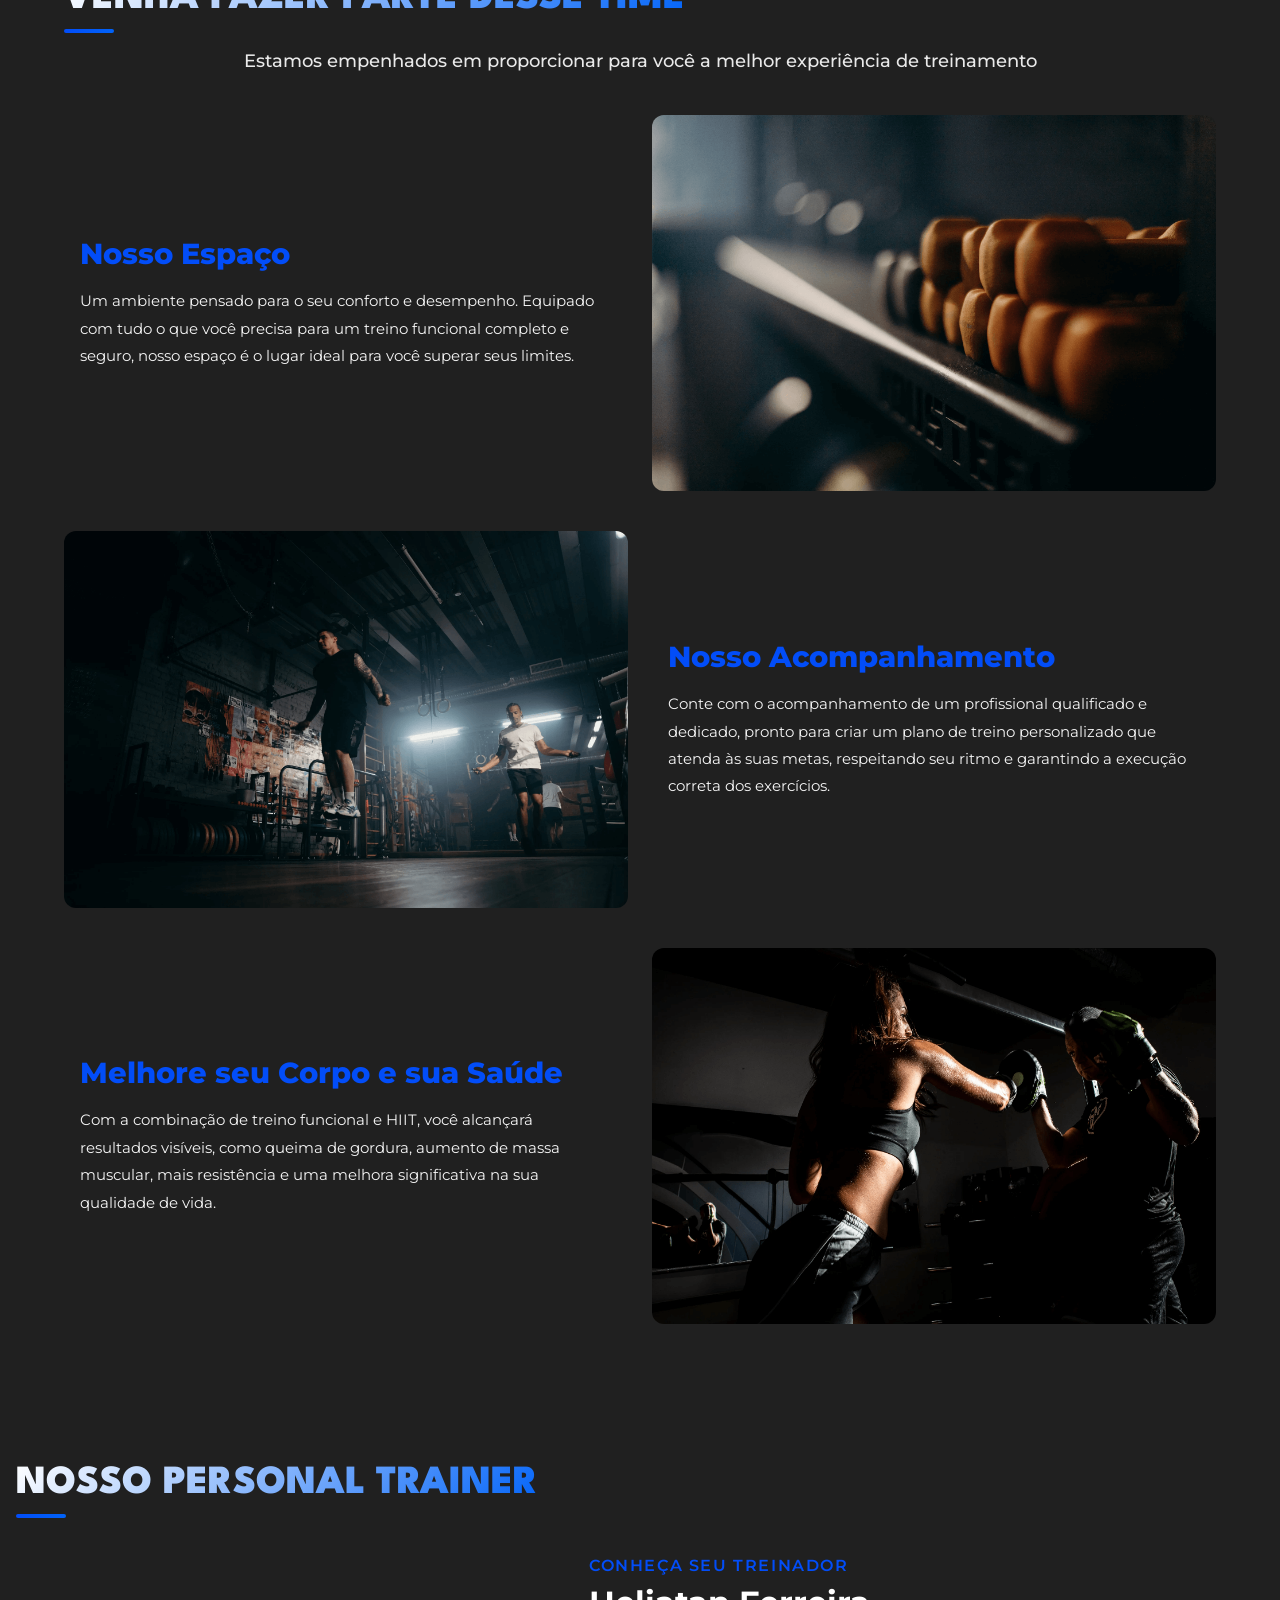
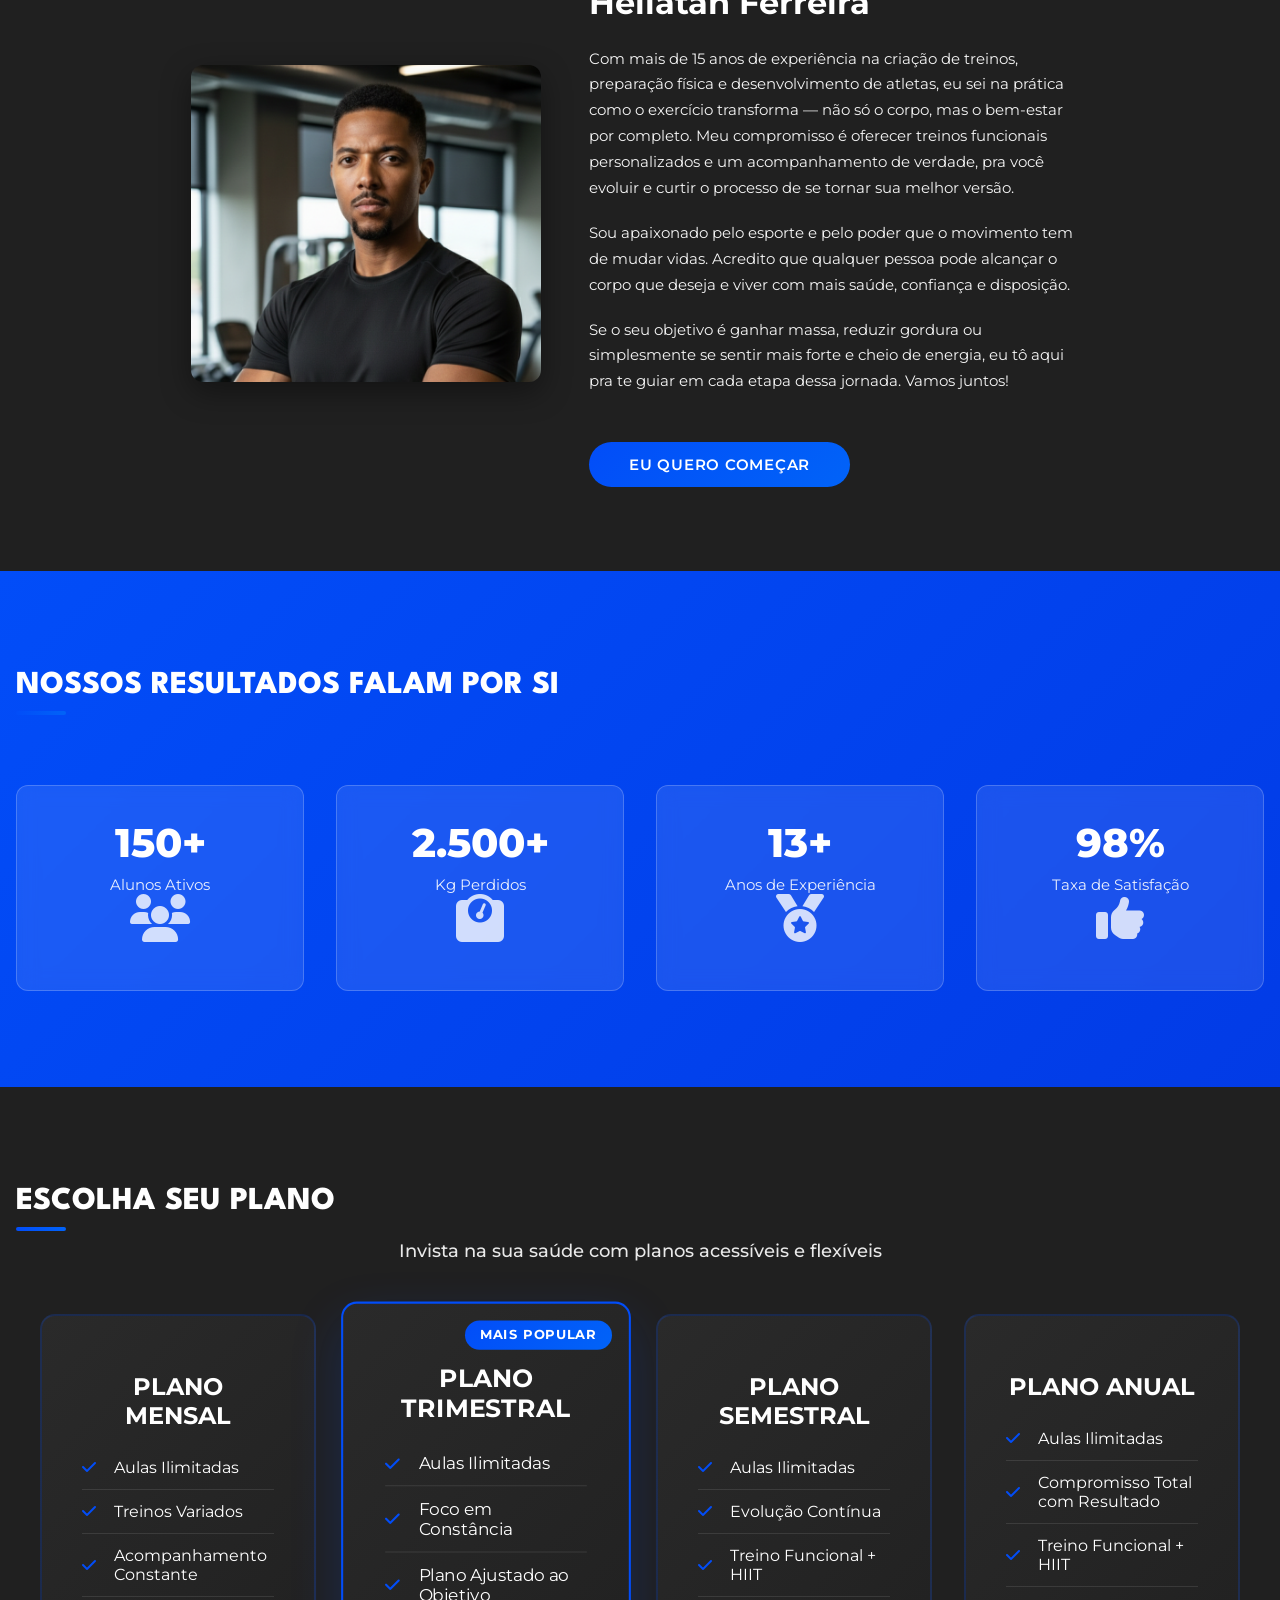
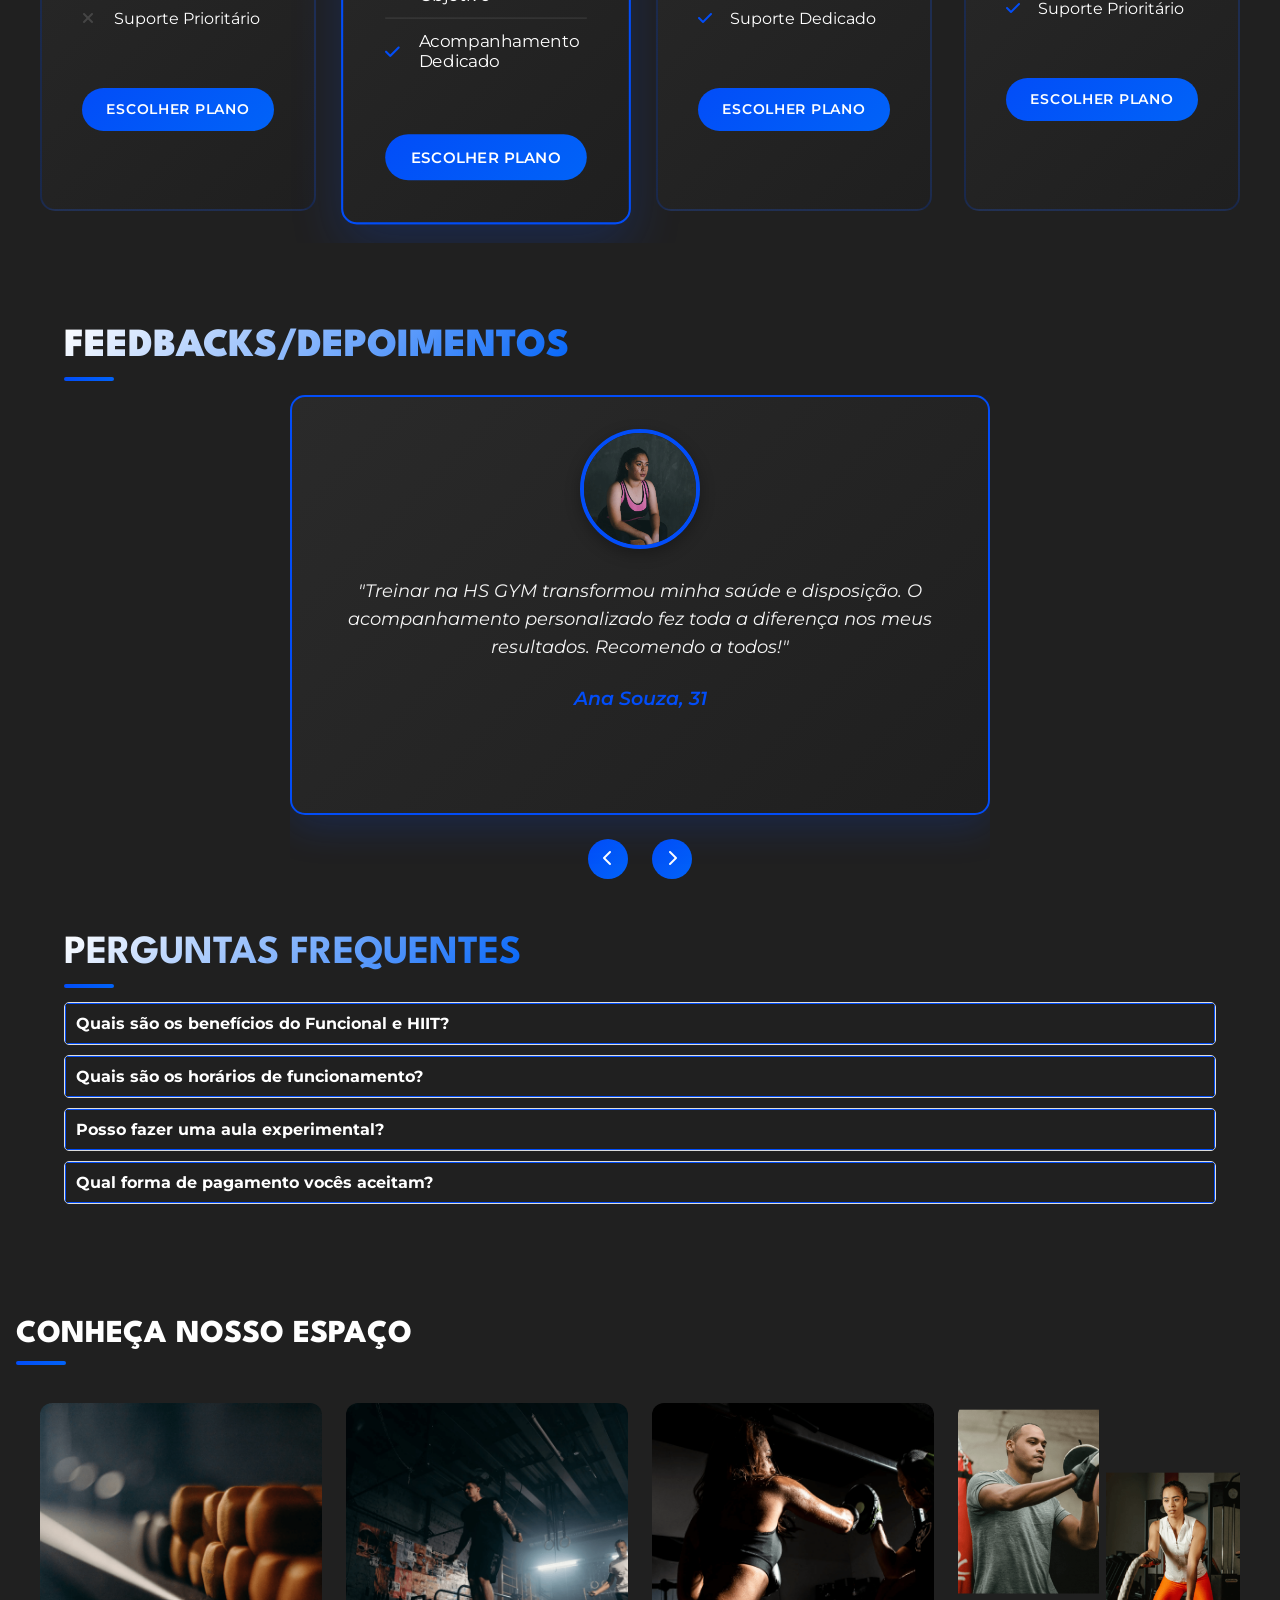
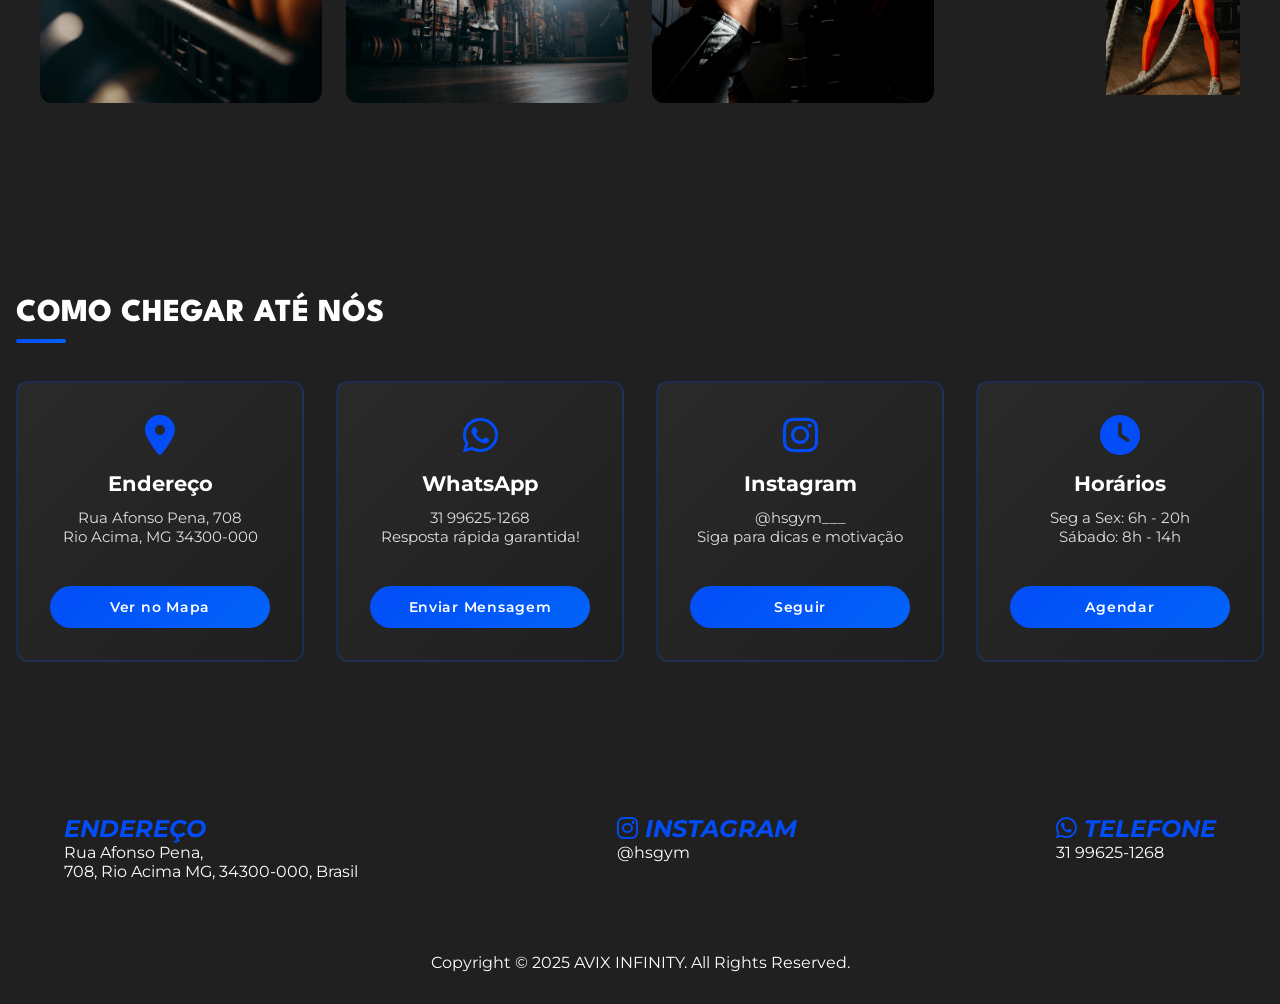
==== commit 2604707a: "melhor" ====
--- a/index2.html
+++ b/index2.html
@@ -42,7 +42,7 @@
 		<div class="container hero-container">
 			<div class="content hero-content">
 				<h2 class="main-heading">Transforme sua saúde.<span>Vire o seu melhor.</span></h2>
-				<a href="https://api.whatsapp.com/send?phone=5531973073829&text=Ol%C3%A1,%20quero%20saber%20mais%20sobre%20HS%20FUNCIONAL%20E%20HIIT%0A" class="btn btn-join">Junte-se ao HS</a>
+				<a href="https://forms.clickup.com/90132851194/f/2ky5cafu-353/3XN0VK53O9BMHIVTZN" class="btn btn-join">Junte-se ao HS</a>
 			</div>
 		</div>
 	</section>
@@ -112,7 +112,7 @@
 			<h2 class="heading">NOSSO PERSONAL TRAINER</h2>
 			<div class="trainer-content">
 				<div class="trainer-image">
-					<img src="img/trainer.png" alt="Heliatan Ferreira - Personal Trainer" class="trainer-photo">
+					<img src="img/personal.png" alt="Heliatan Ferreira - Personal Trainer" class="trainer-photo">
 				</div>
 				<div class="trainer-info">
 					<h3 class="trainer-subtitle">CONHEÇA SEU TREINADOR</h3>
@@ -124,7 +124,7 @@
 						
 						<p class="para-line white">Se o seu objetivo é ganhar massa, reduzir gordura ou simplesmente se sentir mais forte e cheio de energia, eu tô aqui pra te guiar em cada etapa dessa jornada. Vamos juntos!</p>
 					</div>
-					<a href="https://api.whatsapp.com/send?phone=5531973073829&text=Ol%C3%A1,%20quero%20saber%20mais%20sobre%20HS%20FUNCIONAL%20E%20HIIT%0A" class="btn btn-start">EU QUERO COMEÇAR</a>
+					<a href="https://forms.clickup.com/90132851194/f/2ky5cafu-353/3XN0VK53O9BMHIVTZN" class="btn btn-start">EU QUERO COMEÇAR</a>
 				</div>
 			</div>
 		</div>
@@ -163,44 +163,52 @@
 		<div class="container">
 			<h2 class="heading">ESCOLHA SEU PLANO</h2>
 			<p class="sub-heading white">Invista na sua saúde com planos acessíveis e flexíveis</p>
-			<div class="plans-grid">
-				<div class="plan-card">
-					<h3 class="plan-title">PLANO SEMANAL</h3>
-					<ul class="plan-features">
-						<li><i class="fa-solid fa-check"></i> 1 Aula por Semana</li>
-						<li><i class="fa-solid fa-check"></i> Treino Funcional</li>
-						<li><i class="fa-solid fa-check"></i> Acesso ao App</li>
-						<li><i class="fa-solid fa-xmark"></i> Plano Personalizado</li>
-						<li><i class="fa-solid fa-xmark"></i> Suporte Prioritário</li>
-					</ul>
-					<a href="https://api.whatsapp.com/send?phone=5531973073829&text=Ol%C3%A1,%20quero%20contratar%20o%20plano%20SEMANAL" class="btn btn-plan">ESCOLHER PLANO</a>
-				</div>
-
-				<div class="plan-card featured">
-					<div class="plan-badge">MAIS POPULAR</div>
-					<h3 class="plan-title">PLANO MENSAL</h3>
-					<ul class="plan-features">
-						<li><i class="fa-solid fa-check"></i> Aulas Ilimitadas</li>
-						<li><i class="fa-solid fa-check"></i> Treino Funcional + HIIT</li>
-						<li><i class="fa-solid fa-check"></i> Acesso ao App</li>
-						<li><i class="fa-solid fa-check"></i> Plano Personalizado</li>
-						<li><i class="fa-solid fa-xmark"></i> Suporte Prioritário</li>
-					</ul>
-					<a href="https://api.whatsapp.com/send?phone=5531973073829&text=Ol%C3%A1,%20quero%20contratar%20o%20plano%20MENSAL" class="btn btn-plan">ESCOLHER PLANO</a>
-				</div>
-
-				<div class="plan-card">
-					<h3 class="plan-title">PLANO ANUAL</h3>
-					<ul class="plan-features">
-						<li><i class="fa-solid fa-check"></i> Aulas Ilimitadas</li>
-						<li><i class="fa-solid fa-check"></i> Treino Funcional + HIIT</li>
-						<li><i class="fa-solid fa-check"></i> Acesso ao App Premium</li>
-						<li><i class="fa-solid fa-check"></i> Plano Personalizado</li>
-						<li><i class="fa-solid fa-check"></i> Suporte Prioritário 24/7</li>
-					</ul>
-					<a href="https://api.whatsapp.com/send?phone=5531973073829&text=Ol%C3%A1,%20quero%20contratar%20o%20plano%20ANUAL" class="btn btn-plan">ESCOLHER PLANO</a>
-				</div>
-			</div>
+				<div class="plans-grid">
+					<div class="plan-card">
+						<h3 class="plan-title">PLANO MENSAL</h3>
+						<ul class="plan-features">
+							<li><i class="fa-solid fa-check"></i> Aulas Ilimitadas</li>
+							<li><i class="fa-solid fa-check"></i> Treinos Variados</li>
+							<li><i class="fa-solid fa-check"></i> Acompanhamento Constante</li>
+							<li><i class="fa-solid fa-xmark"></i> Suporte Prioritário</li>
+						</ul>
+						<a href="https://forms.clickup.com/90132851194/f/2ky5cafu-353/3XN0VK53O9BMHIVTZN" class="btn btn-plan">ESCOLHER PLANO</a>
+					</div>
+
+					<div class="plan-card featured">
+						<div class="plan-badge">MAIS POPULAR</div>
+						<h3 class="plan-title">PLANO TRIMESTRAL</h3>
+						<ul class="plan-features">
+							<li><i class="fa-solid fa-check"></i> Aulas Ilimitadas</li>
+							<li><i class="fa-solid fa-check"></i> Foco em Constância</li>
+							<li><i class="fa-solid fa-check"></i> Plano Ajustado ao Objetivo</li>
+							<li><i class="fa-solid fa-check"></i> Acompanhamento Dedicado</li>
+						</ul>
+						<a href="https://forms.clickup.com/90132851194/f/2ky5cafu-353/3XN0VK53O9BMHIVTZN" class="btn btn-plan">ESCOLHER PLANO</a>
+					</div>
+
+					<div class="plan-card">
+						<h3 class="plan-title">PLANO SEMESTRAL</h3>
+						<ul class="plan-features">
+							<li><i class="fa-solid fa-check"></i> Aulas Ilimitadas</li>
+							<li><i class="fa-solid fa-check"></i> Evolução Contínua</li>
+							<li><i class="fa-solid fa-check"></i> Treino Funcional + HIIT</li>
+							<li><i class="fa-solid fa-check"></i> Suporte Dedicado</li>
+						</ul>
+						<a href="https://forms.clickup.com/90132851194/f/2ky5cafu-353/3XN0VK53O9BMHIVTZN" class="btn btn-plan">ESCOLHER PLANO</a>
+					</div>
+
+					<div class="plan-card">
+						<h3 class="plan-title">PLANO ANUAL</h3>
+						<ul class="plan-features">
+							<li><i class="fa-solid fa-check"></i> Aulas Ilimitadas</li>
+							<li><i class="fa-solid fa-check"></i> Compromisso Total com Resultado</li>
+							<li><i class="fa-solid fa-check"></i> Treino Funcional + HIIT</li>
+							<li><i class="fa-solid fa-check"></i> Suporte Prioritário</li>
+						</ul>
+						<a href="https://forms.clickup.com/90132851194/f/2ky5cafu-353/3XN0VK53O9BMHIVTZN" class="btn btn-plan">ESCOLHER PLANO</a>
+					</div>
+				</div>
 		</div>
 	</section>
 
@@ -407,4 +415,4 @@
 	<script src="script.js" defer></script>
 
 </body>
-</html>+</html>
--- a/style.css
+++ b/style.css
@@ -1206,6 +1206,10 @@
     transition: max-height 0.3s ease-out;
 }
 
+.faq-answer {
+	color: var(--third-color);
+}
+
 /* Define a altura máxima para o conteúdo quando está ativo */
 .accordion-item.active .accordion-content {
     max-height: 500px; /* Ajuste conforme necessário */
@@ -1720,6 +1724,7 @@
 	.faq-answer {
 		font-size: 0.85rem;
 		line-height: 1.5;
+		color: var(--third-color);
 	}
 
 	/* Hero section */
@@ -1879,7 +1884,7 @@
 
 .plans-grid {
 	display: grid;
-	grid-template-columns: repeat(auto-fit, minmax(300px, 1fr));
+	grid-template-columns: repeat(4, minmax(0, 1fr));
 	gap: 2rem;
 	max-width: 1200px;
 	margin: 0 auto;
@@ -2253,6 +2258,10 @@
 		transform: translateY(-10px) scale(1.02);
 	}
 
+	.plans-grid {
+		grid-template-columns: 1fr;
+	}
+
 	.contact-content {
 		grid-template-columns: 1fr;
 		gap: 2rem;
@@ -2264,6 +2273,22 @@
 
 	.gallery-item {
 		height: 200px;
+	}
+}
+
+@media (max-width: 1100px) {
+	.plans-grid {
+		grid-template-columns: repeat(2, minmax(0, 1fr));
+	}
+}
+
+@media (max-width: 1300px) {
+	.plan-badge {
+		right: 16px;
+		top: 16px;
+		transform: none;
+		padding: 0.4rem 0.9rem;
+		border-radius: 999px;
 	}
 }
 
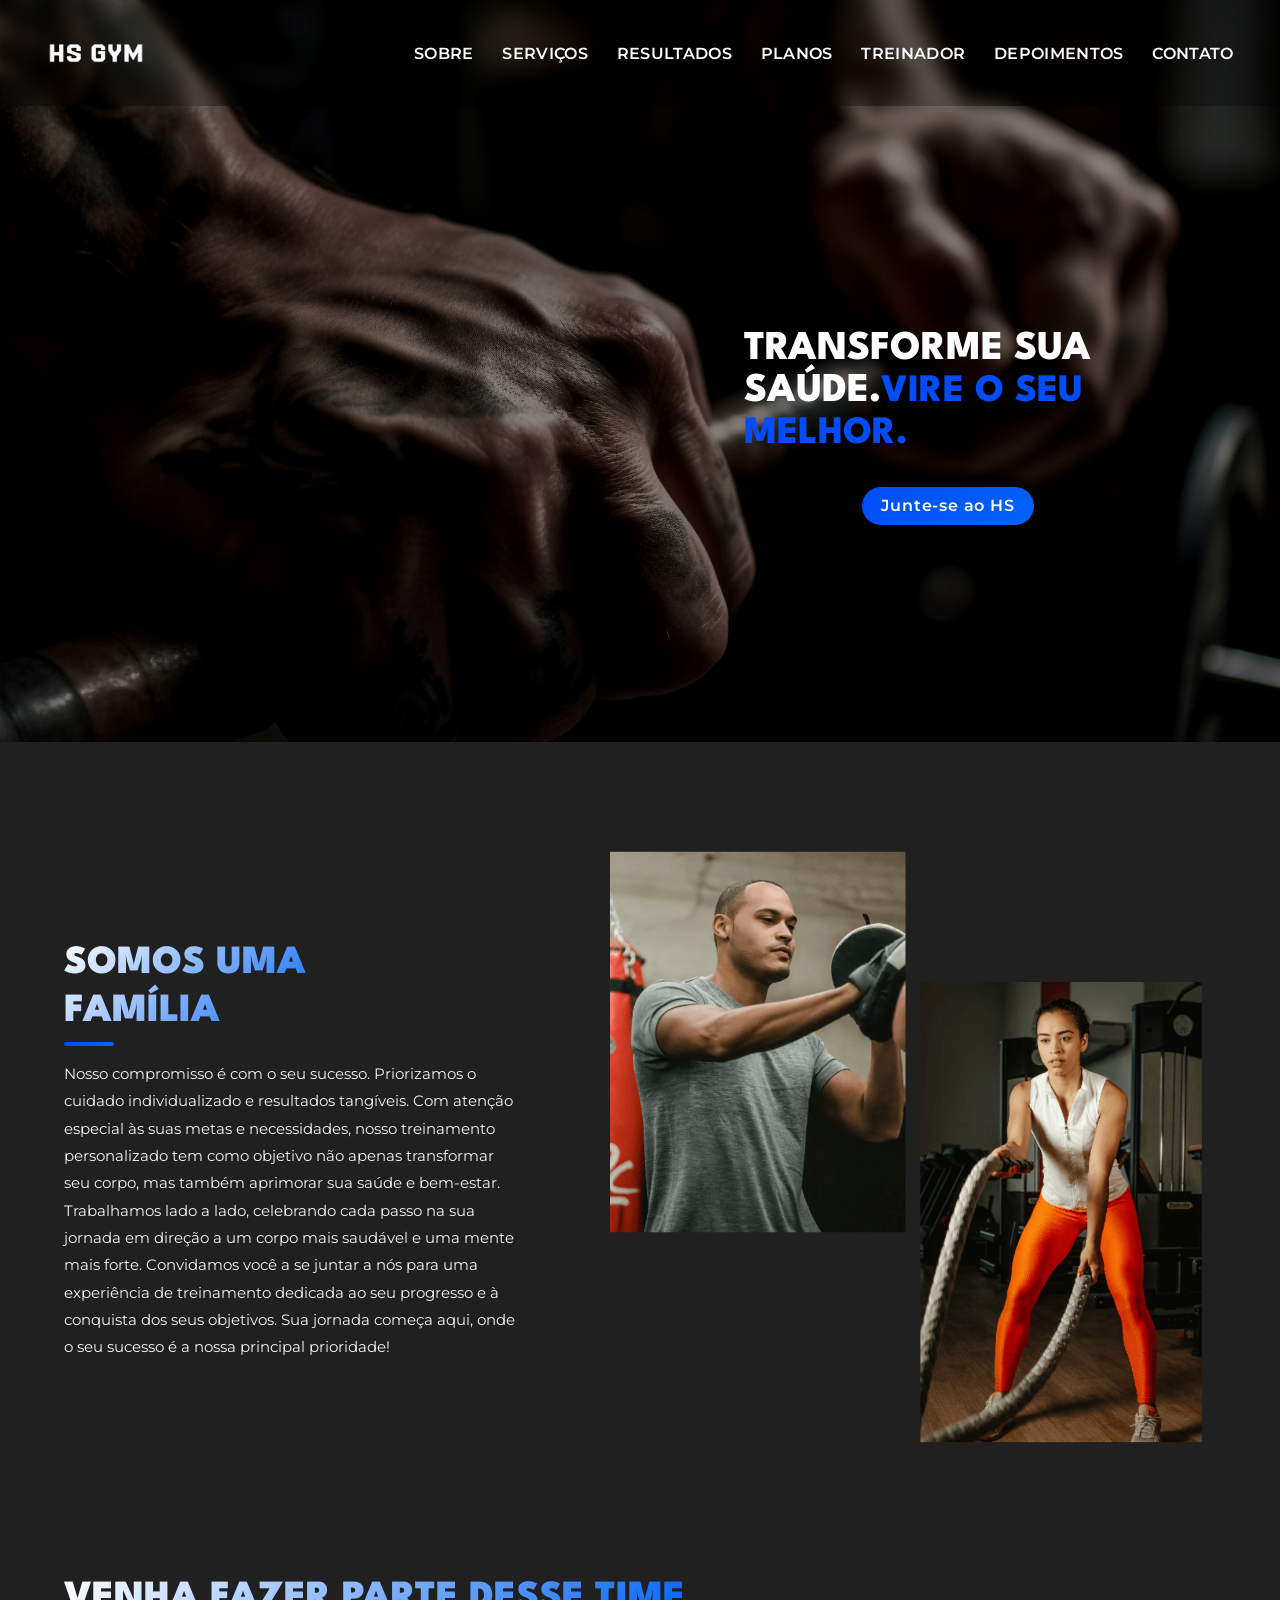
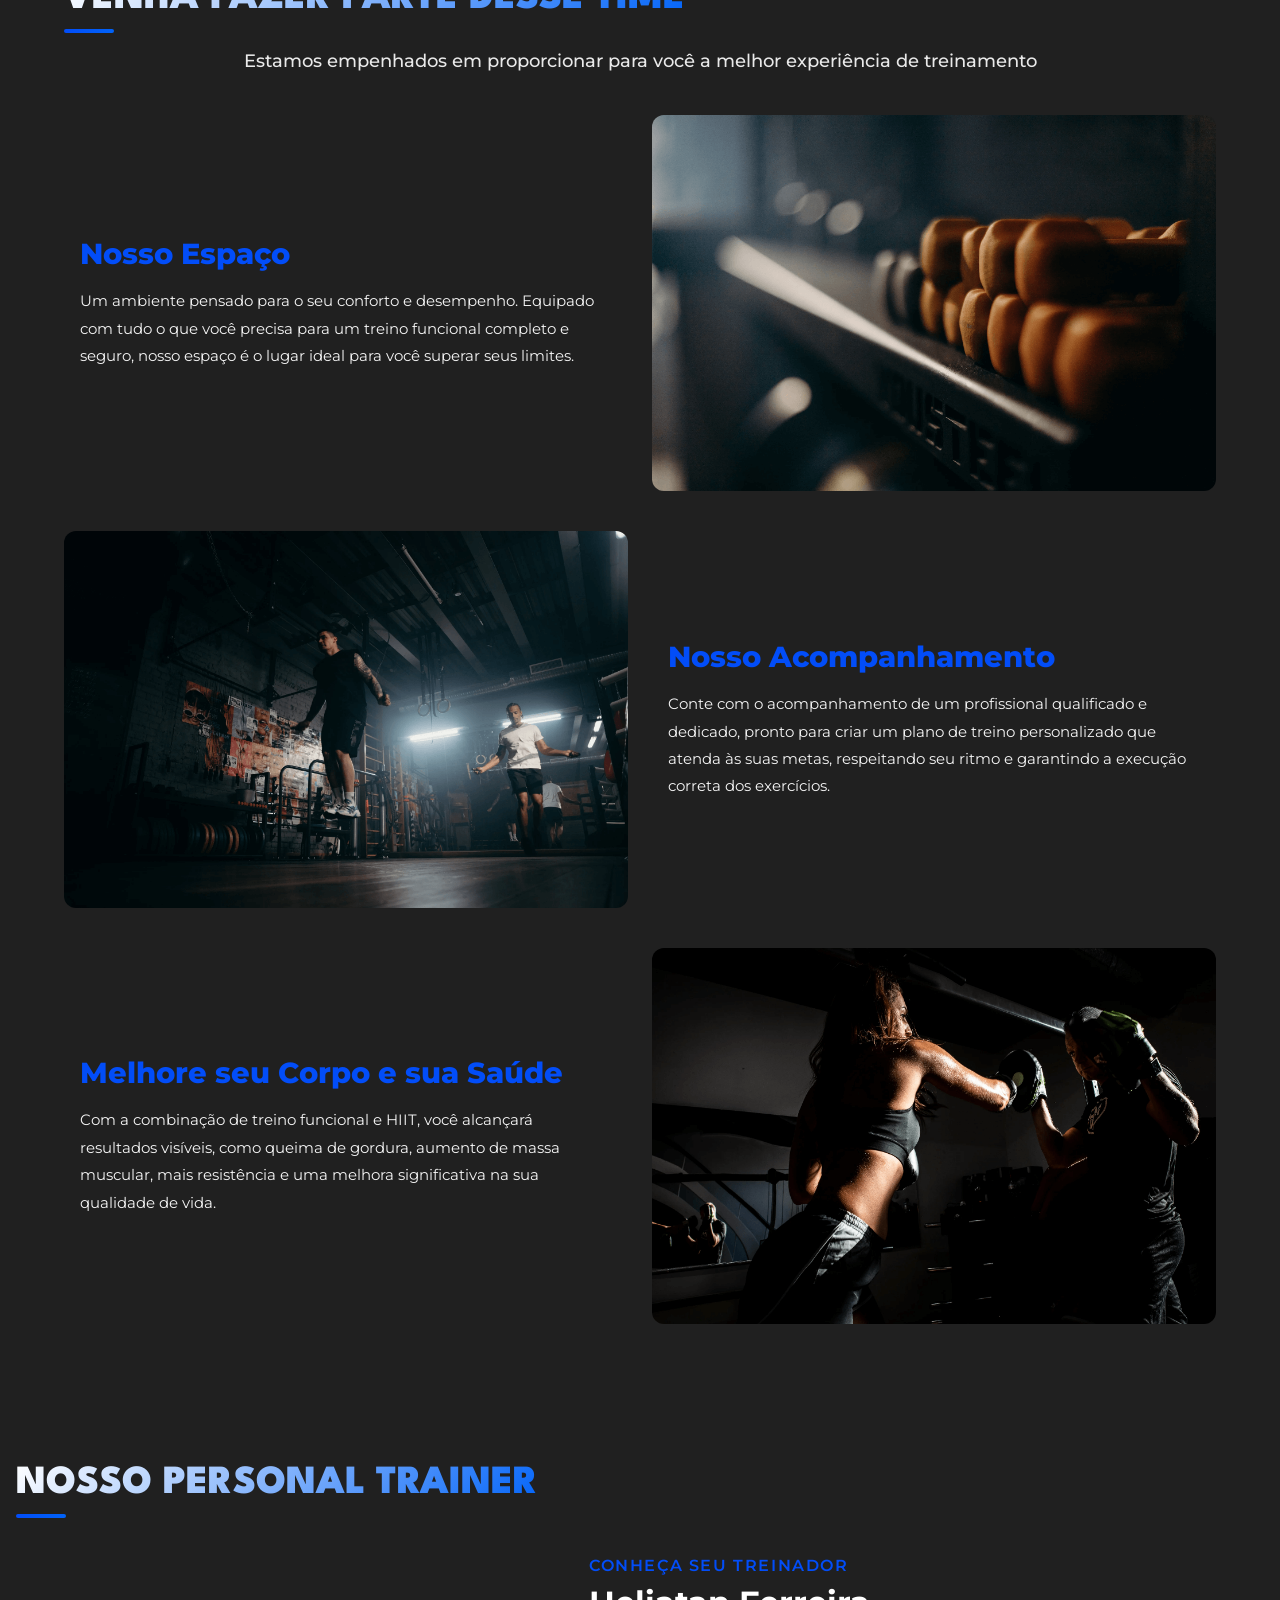
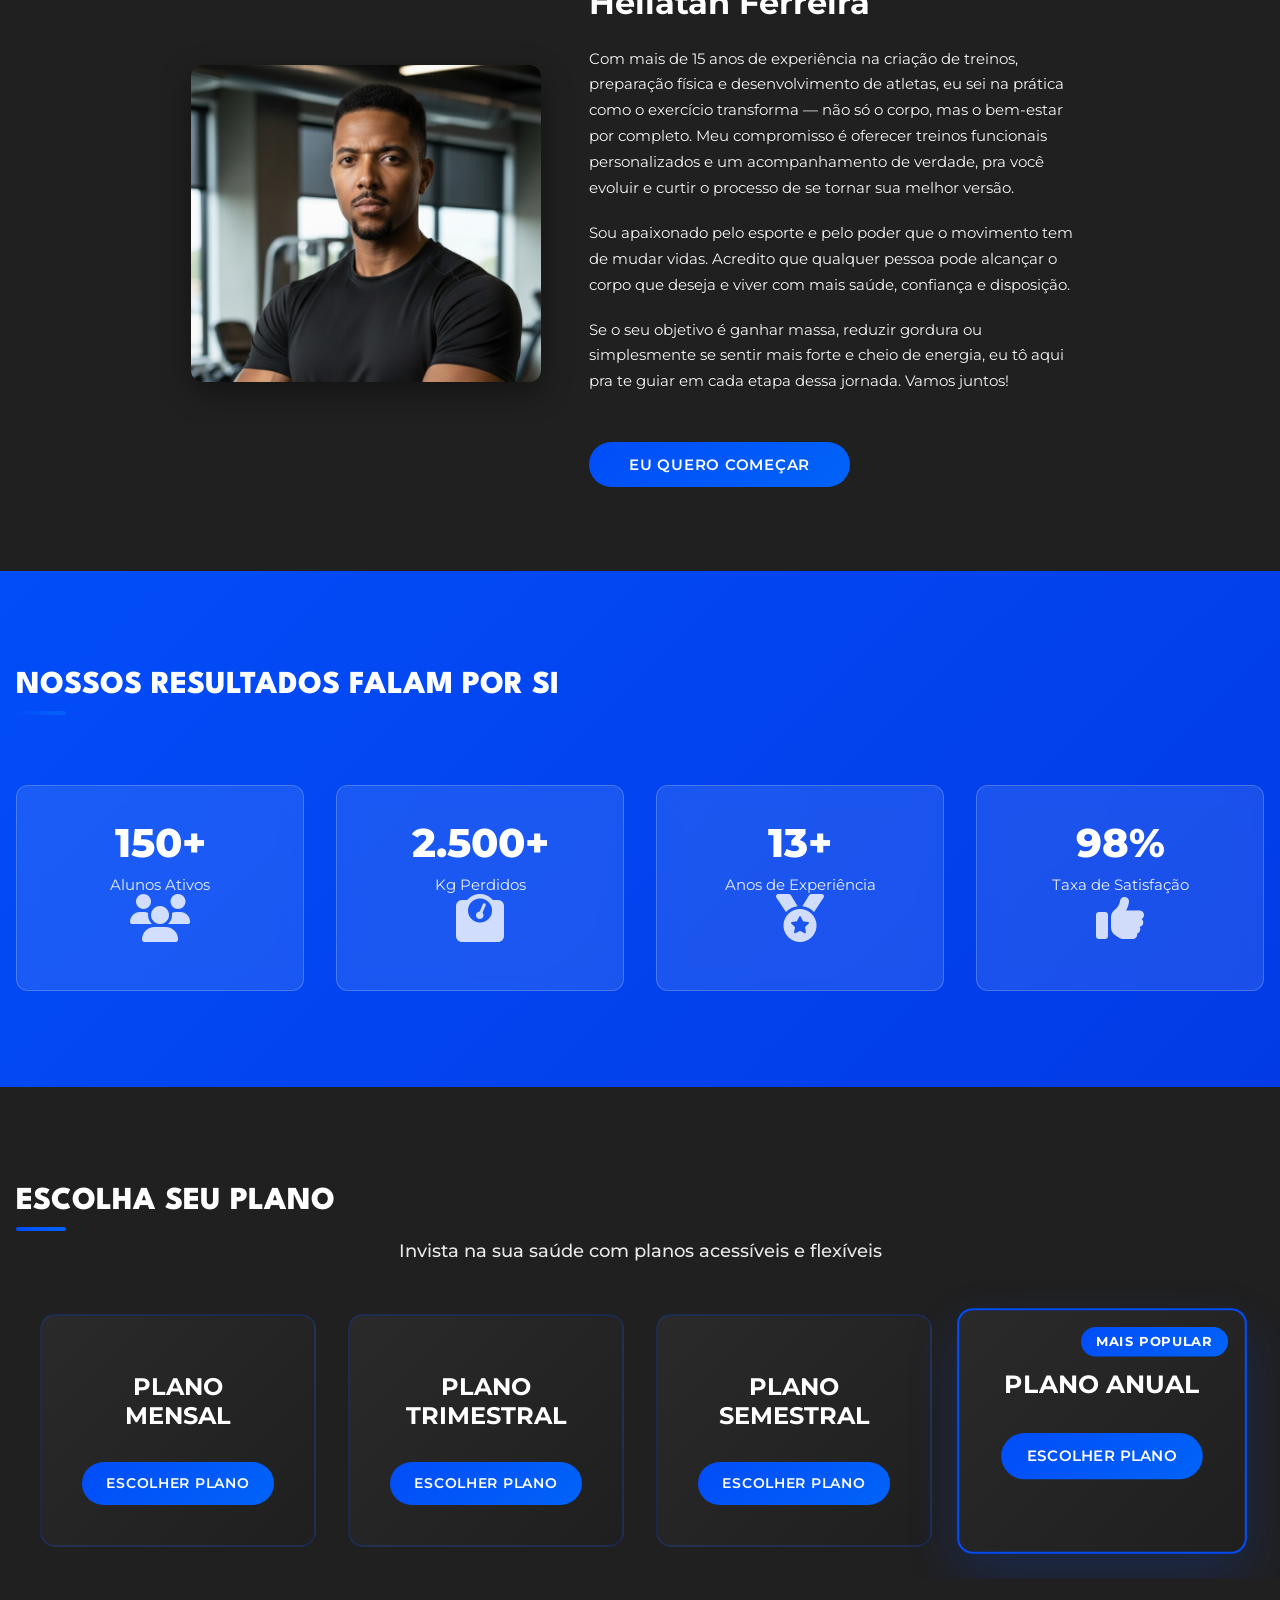
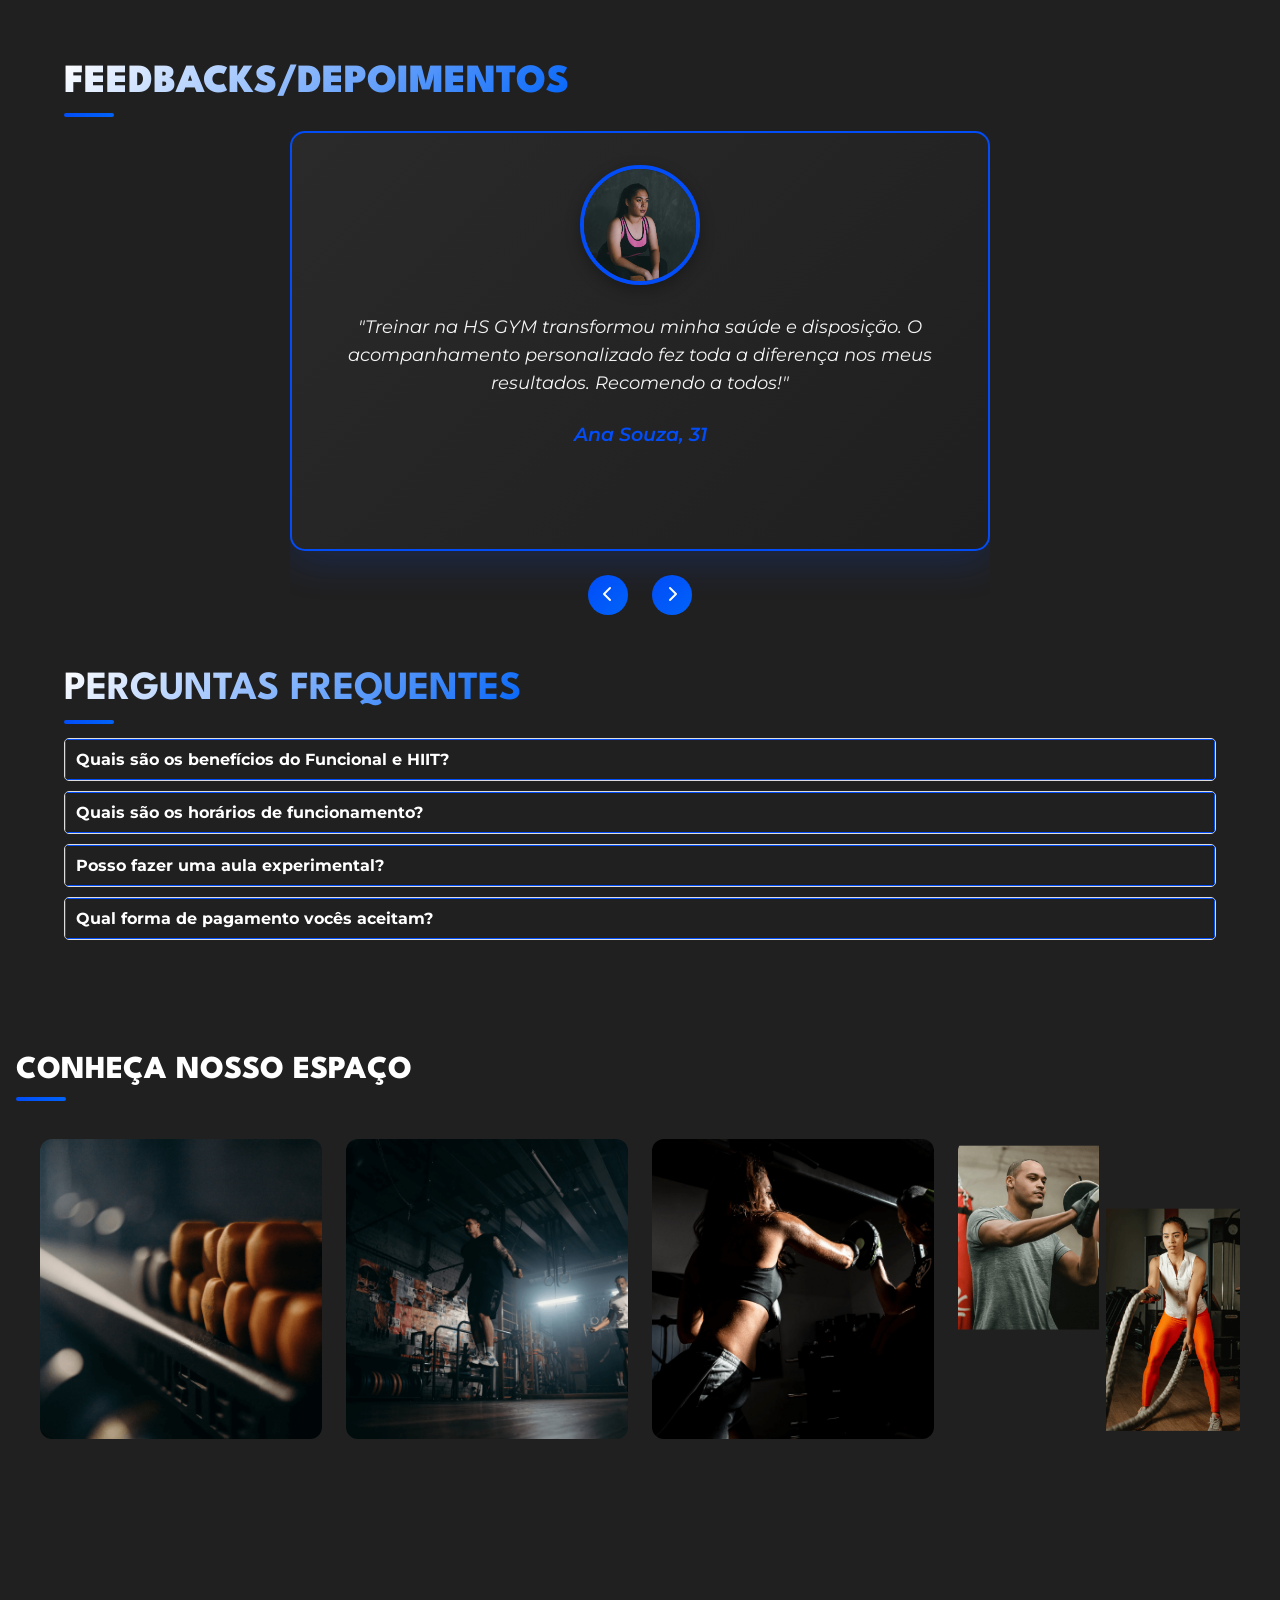
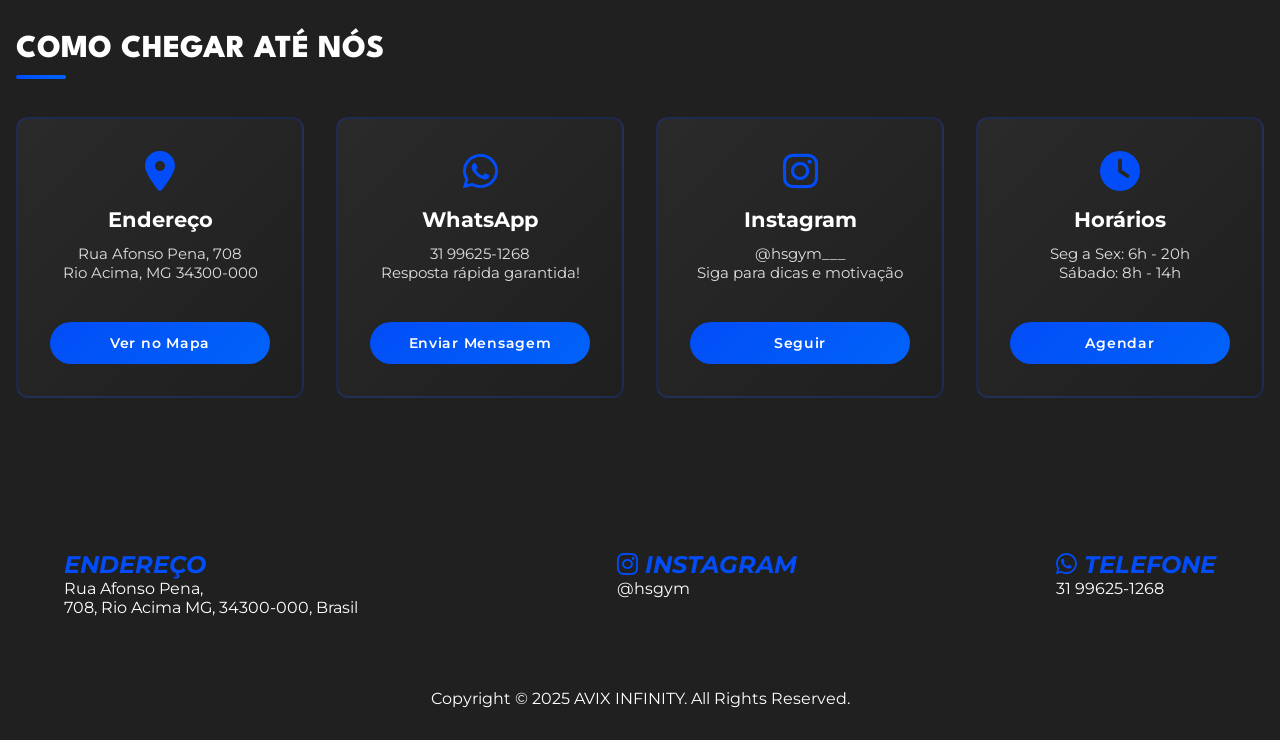
==== commit bb2454fc: "melhorias" ====
--- a/index2.html
+++ b/index2.html
@@ -166,46 +166,22 @@
 				<div class="plans-grid">
 					<div class="plan-card">
 						<h3 class="plan-title">PLANO MENSAL</h3>
-						<ul class="plan-features">
-							<li><i class="fa-solid fa-check"></i> Aulas Ilimitadas</li>
-							<li><i class="fa-solid fa-check"></i> Treinos Variados</li>
-							<li><i class="fa-solid fa-check"></i> Acompanhamento Constante</li>
-							<li><i class="fa-solid fa-xmark"></i> Suporte Prioritário</li>
-						</ul>
+						<a href="https://forms.clickup.com/90132851194/f/2ky5cafu-353/3XN0VK53O9BMHIVTZN" class="btn btn-plan">ESCOLHER PLANO</a>
+					</div>
+
+					<div class="plan-card">
+						<h3 class="plan-title">PLANO TRIMESTRAL</h3>
+						<a href="https://forms.clickup.com/90132851194/f/2ky5cafu-353/3XN0VK53O9BMHIVTZN" class="btn btn-plan">ESCOLHER PLANO</a>
+					</div>
+
+					<div class="plan-card">
+						<h3 class="plan-title">PLANO SEMESTRAL</h3>
 						<a href="https://forms.clickup.com/90132851194/f/2ky5cafu-353/3XN0VK53O9BMHIVTZN" class="btn btn-plan">ESCOLHER PLANO</a>
 					</div>
 
 					<div class="plan-card featured">
 						<div class="plan-badge">MAIS POPULAR</div>
-						<h3 class="plan-title">PLANO TRIMESTRAL</h3>
-						<ul class="plan-features">
-							<li><i class="fa-solid fa-check"></i> Aulas Ilimitadas</li>
-							<li><i class="fa-solid fa-check"></i> Foco em Constância</li>
-							<li><i class="fa-solid fa-check"></i> Plano Ajustado ao Objetivo</li>
-							<li><i class="fa-solid fa-check"></i> Acompanhamento Dedicado</li>
-						</ul>
-						<a href="https://forms.clickup.com/90132851194/f/2ky5cafu-353/3XN0VK53O9BMHIVTZN" class="btn btn-plan">ESCOLHER PLANO</a>
-					</div>
-
-					<div class="plan-card">
-						<h3 class="plan-title">PLANO SEMESTRAL</h3>
-						<ul class="plan-features">
-							<li><i class="fa-solid fa-check"></i> Aulas Ilimitadas</li>
-							<li><i class="fa-solid fa-check"></i> Evolução Contínua</li>
-							<li><i class="fa-solid fa-check"></i> Treino Funcional + HIIT</li>
-							<li><i class="fa-solid fa-check"></i> Suporte Dedicado</li>
-						</ul>
-						<a href="https://forms.clickup.com/90132851194/f/2ky5cafu-353/3XN0VK53O9BMHIVTZN" class="btn btn-plan">ESCOLHER PLANO</a>
-					</div>
-
-					<div class="plan-card">
 						<h3 class="plan-title">PLANO ANUAL</h3>
-						<ul class="plan-features">
-							<li><i class="fa-solid fa-check"></i> Aulas Ilimitadas</li>
-							<li><i class="fa-solid fa-check"></i> Compromisso Total com Resultado</li>
-							<li><i class="fa-solid fa-check"></i> Treino Funcional + HIIT</li>
-							<li><i class="fa-solid fa-check"></i> Suporte Prioritário</li>
-						</ul>
 						<a href="https://forms.clickup.com/90132851194/f/2ky5cafu-353/3XN0VK53O9BMHIVTZN" class="btn btn-plan">ESCOLHER PLANO</a>
 					</div>
 				</div>
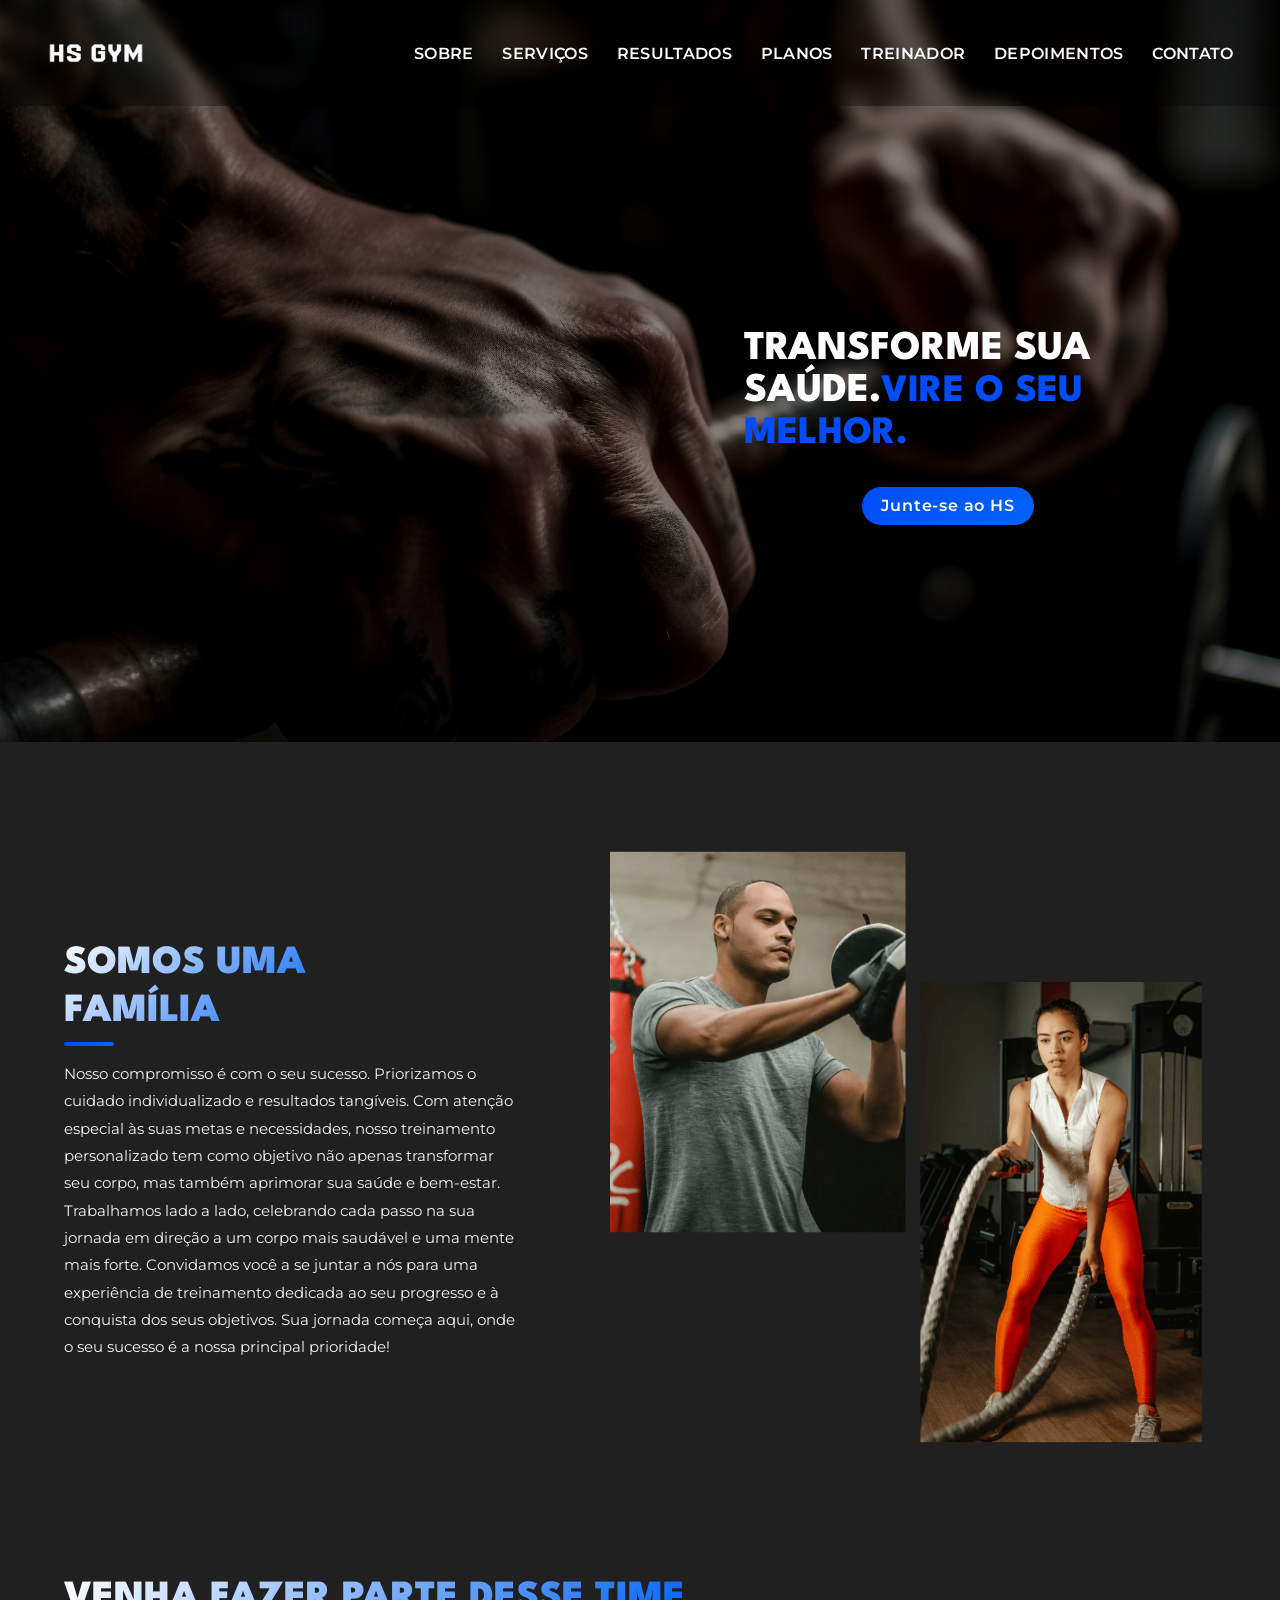
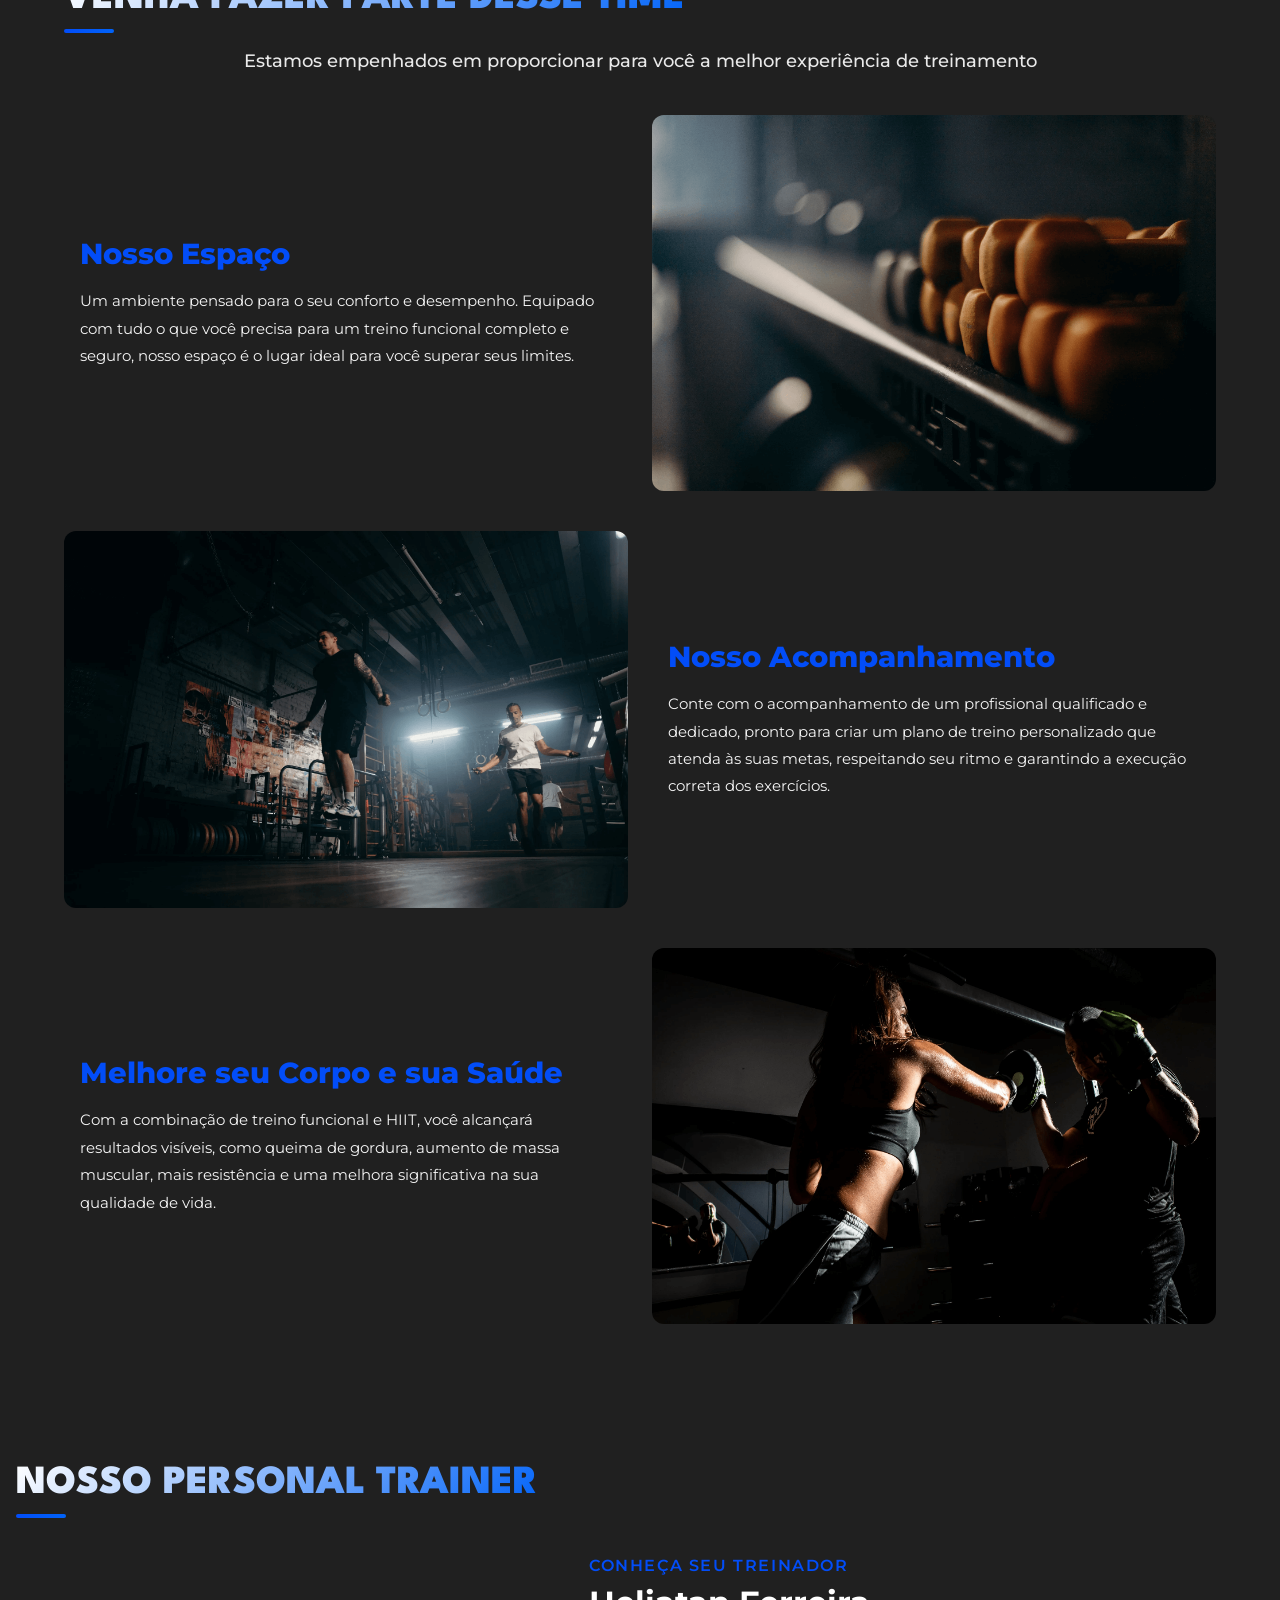
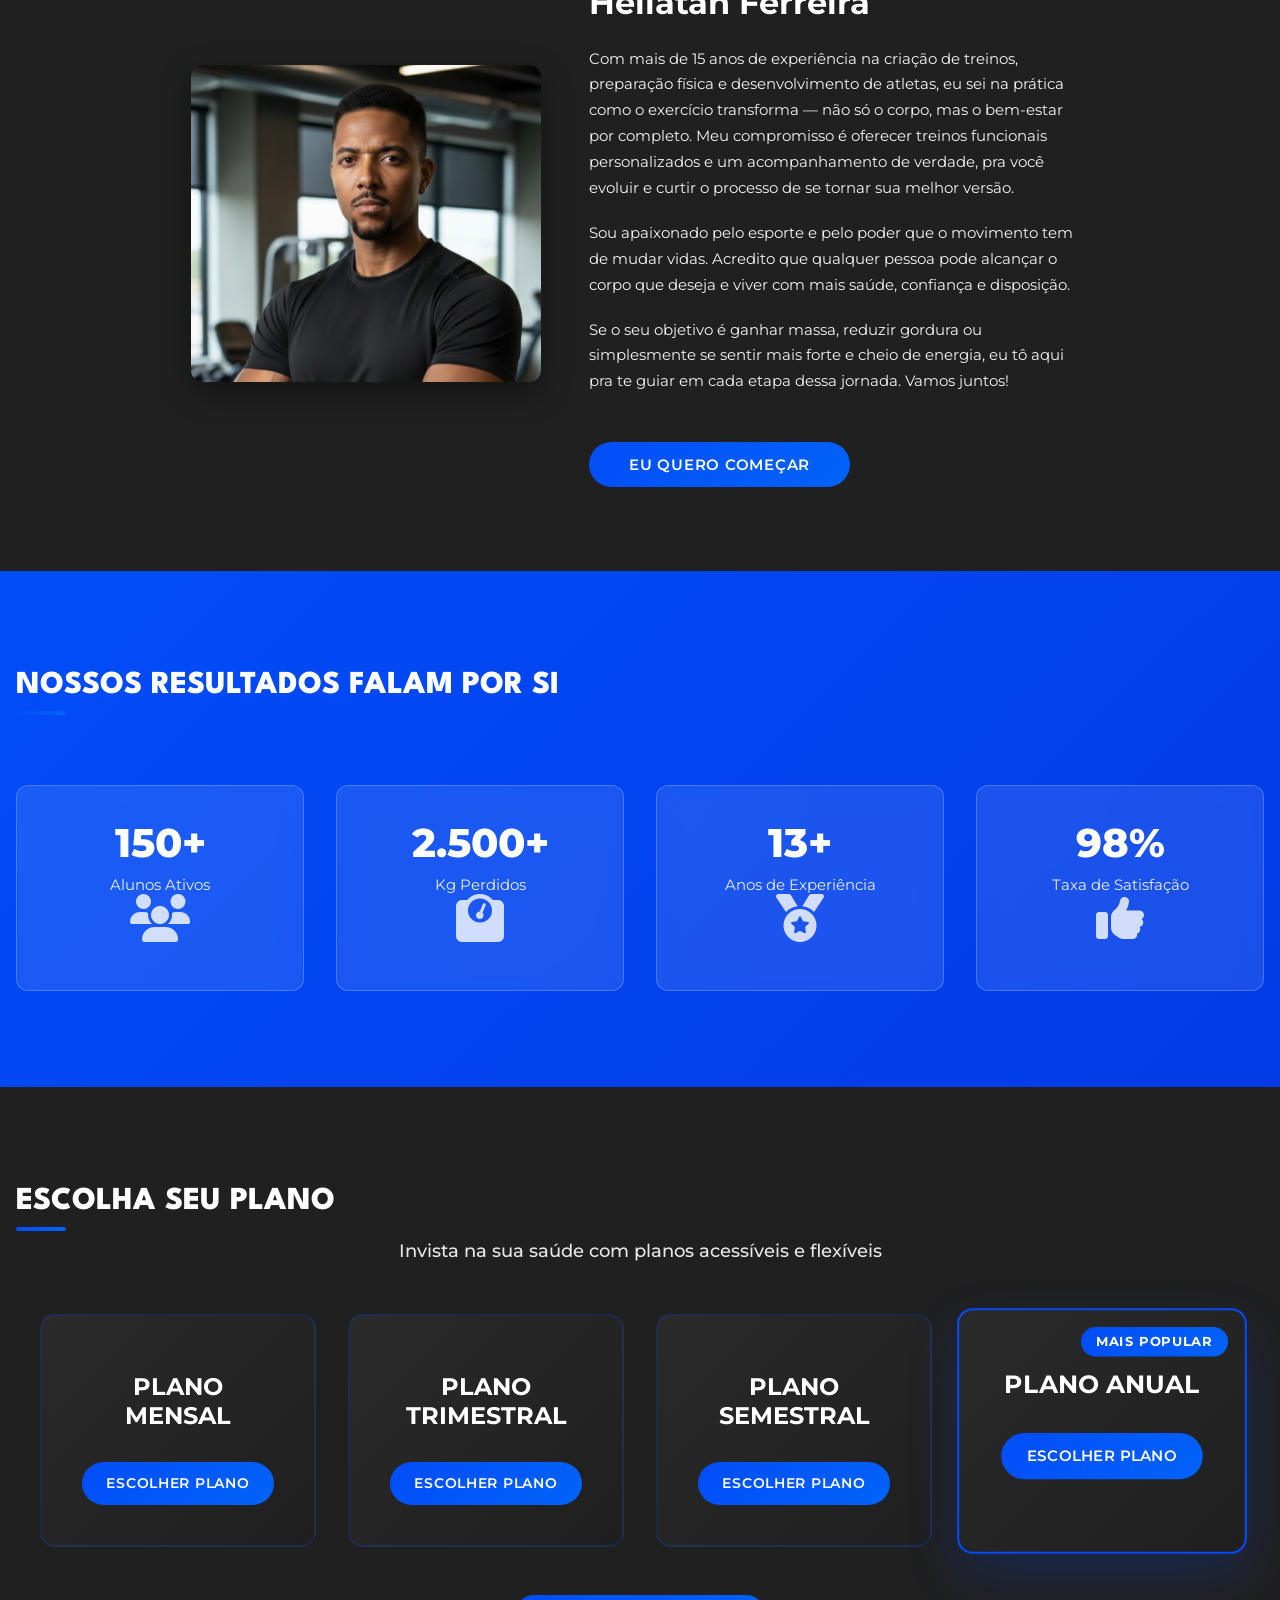
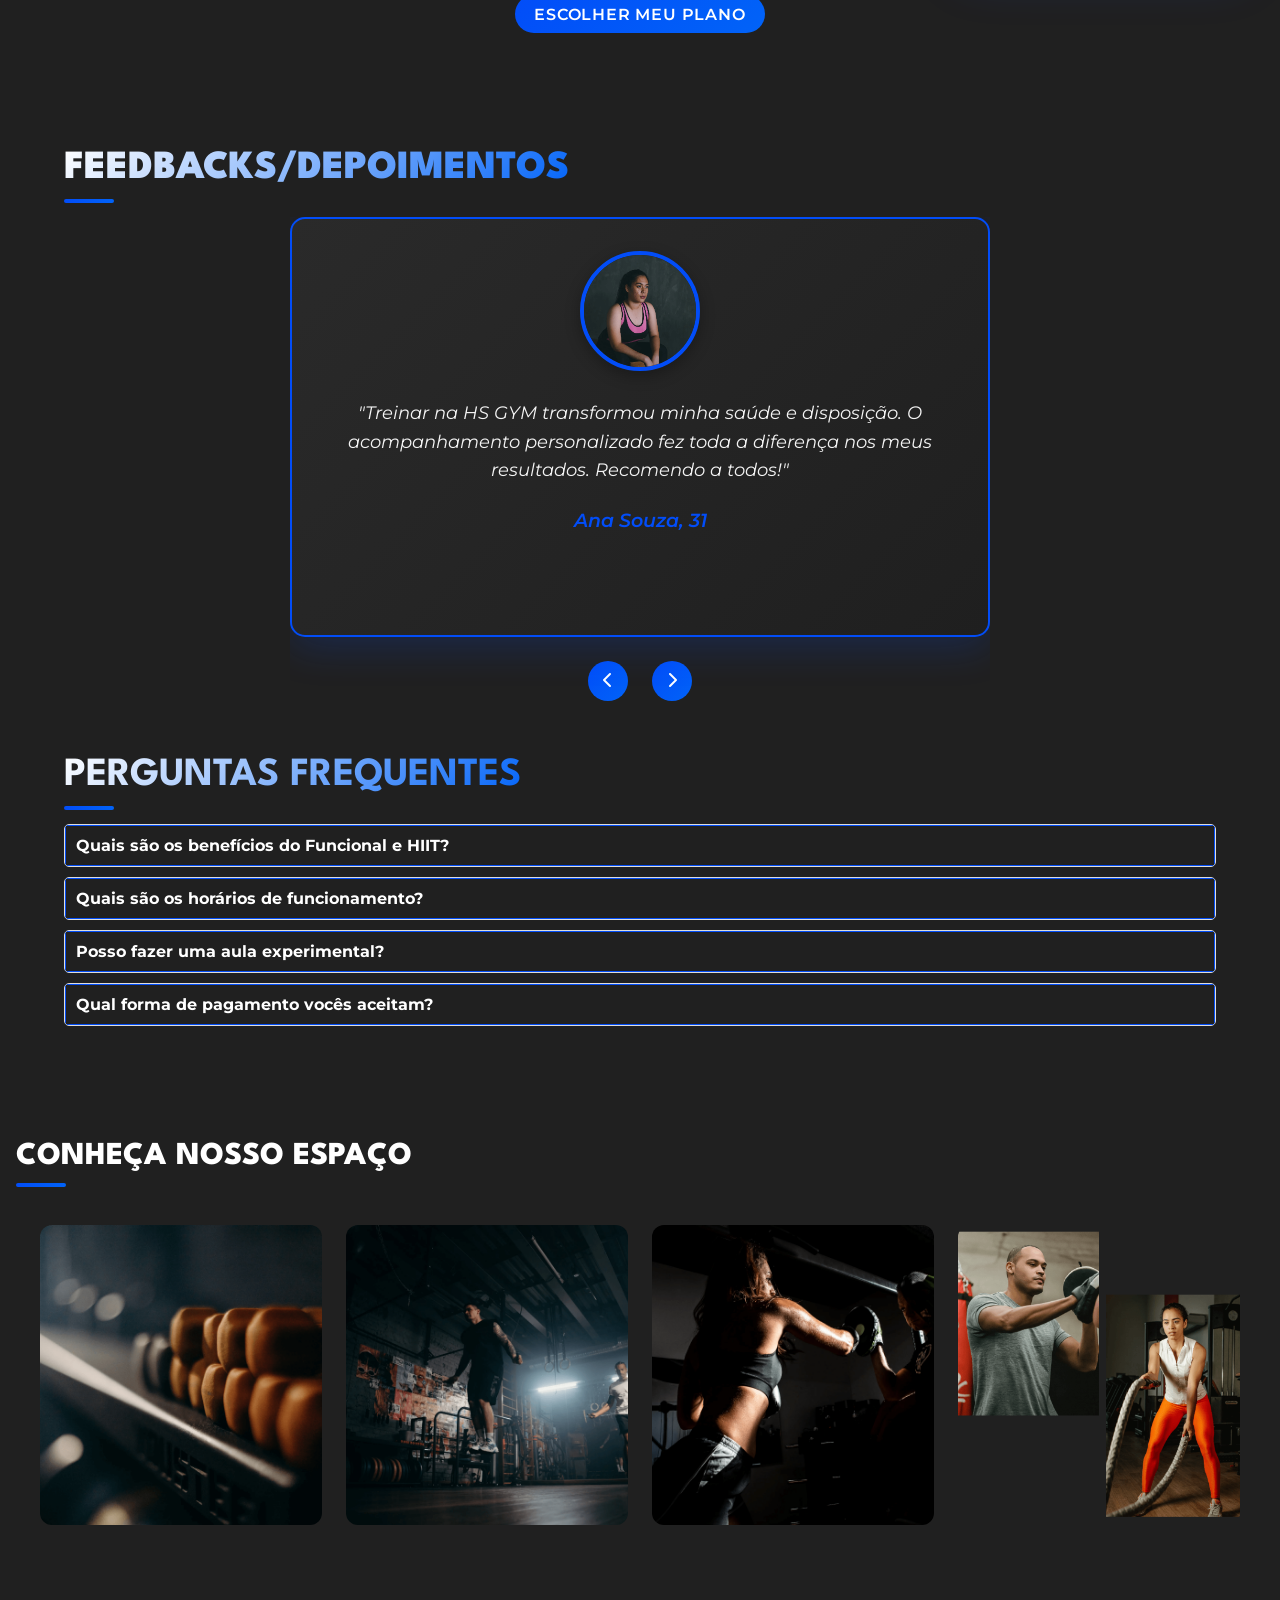
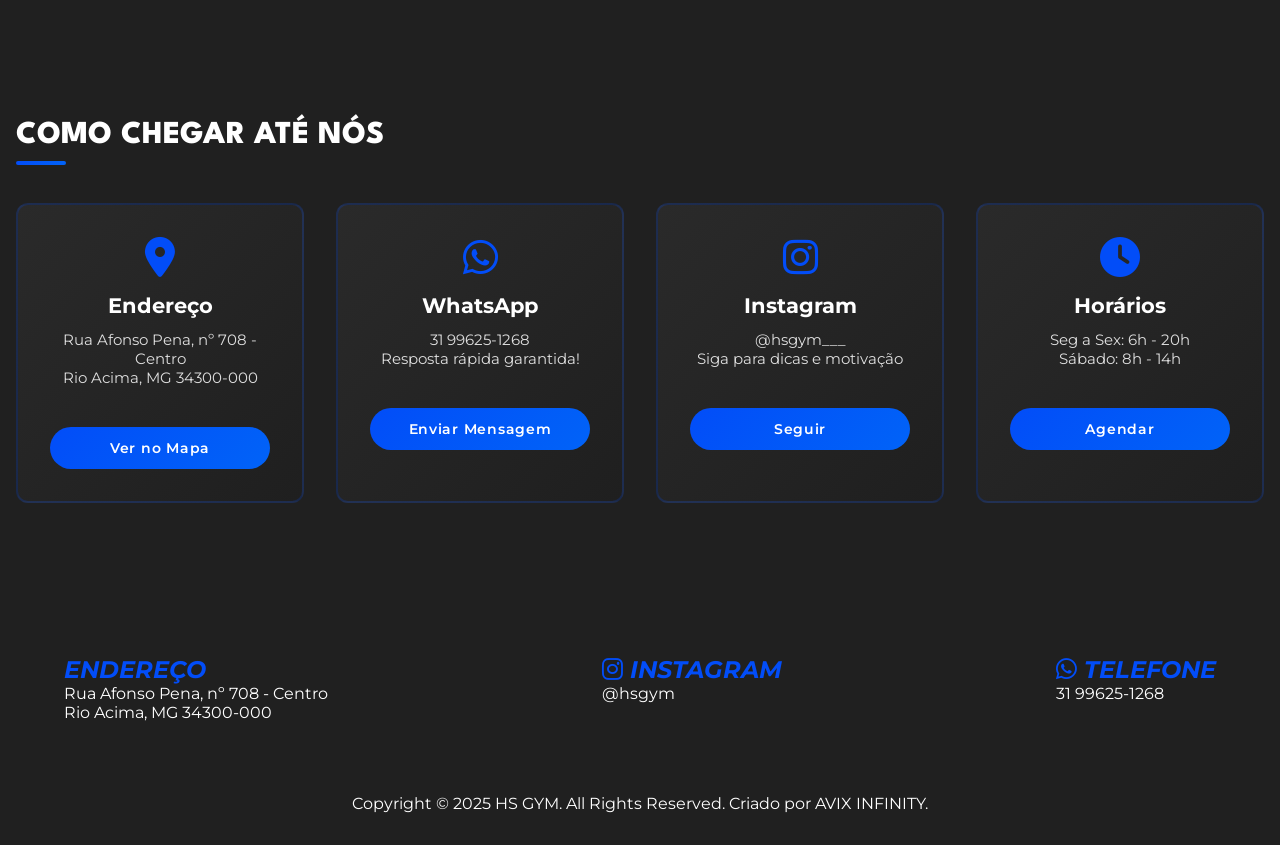
==== commit 6ff38f4d: "melhorias" ====
--- a/index2.html
+++ b/index2.html
@@ -184,6 +184,9 @@
 						<h3 class="plan-title">PLANO ANUAL</h3>
 						<a href="https://forms.clickup.com/90132851194/f/2ky5cafu-353/3XN0VK53O9BMHIVTZN" class="btn btn-plan">ESCOLHER PLANO</a>
 					</div>
+				</div>
+				<div style="text-align: center; margin-top: 2rem;">
+					<a href="https://forms.clickup.com/90132851194/f/2ky5cafu-353/3XN0VK53O9BMHIVTZN" class="btn btn-join">ESCOLHER MEU PLANO</a>
 				</div>
 		</div>
 	</section>
@@ -316,7 +319,7 @@
 				<div class="contact-card">
 					<i class="fa-solid fa-location-dot"></i>
 					<h3>Endereço</h3>
-					<p>Rua Afonso Pena, 708<br>Rio Acima, MG 34300-000</p>
+					<p>Rua Afonso Pena, nº 708 - Centro<br>Rio Acima, MG 34300-000</p>
 					<a href="https://maps.app.goo.gl/UcWevuHY8ULdnqnh8" target="_blank" class="btn btn-contact">Ver no Mapa</a>
 				</div>
 
@@ -353,7 +356,7 @@
 							Endereço
 						</h2>
 						<p class="contact-para-line white">
-							<a href="https://maps.app.goo.gl/UcWevuHY8ULdnqnh8" target="_blank">Rua Afonso Pena, <br>708, Rio Acima MG, 34300-000, Brasil
+							<a href="https://maps.app.goo.gl/UcWevuHY8ULdnqnh8" target="_blank">Rua Afonso Pena, nº 708 - Centro<br>Rio Acima, MG 34300-000
 							</a>
 						</p>
 					</div>
@@ -381,7 +384,7 @@
 			</div>
 		</div>
 		<div class="footer-credit">
-			Copyright © 2025 <a href="https://www.instagram.com/avix_infinity/?hl=en" target="_blank">AVIX INFINITY</a>. All Rights Reserved.
+			Copyright © 2025 HS GYM. All Rights Reserved. Criado por <a href="https://www.instagram.com/avix_infinity/?hl=en" target="_blank">AVIX INFINITY</a>.
 		</div>
 	</footer>
 
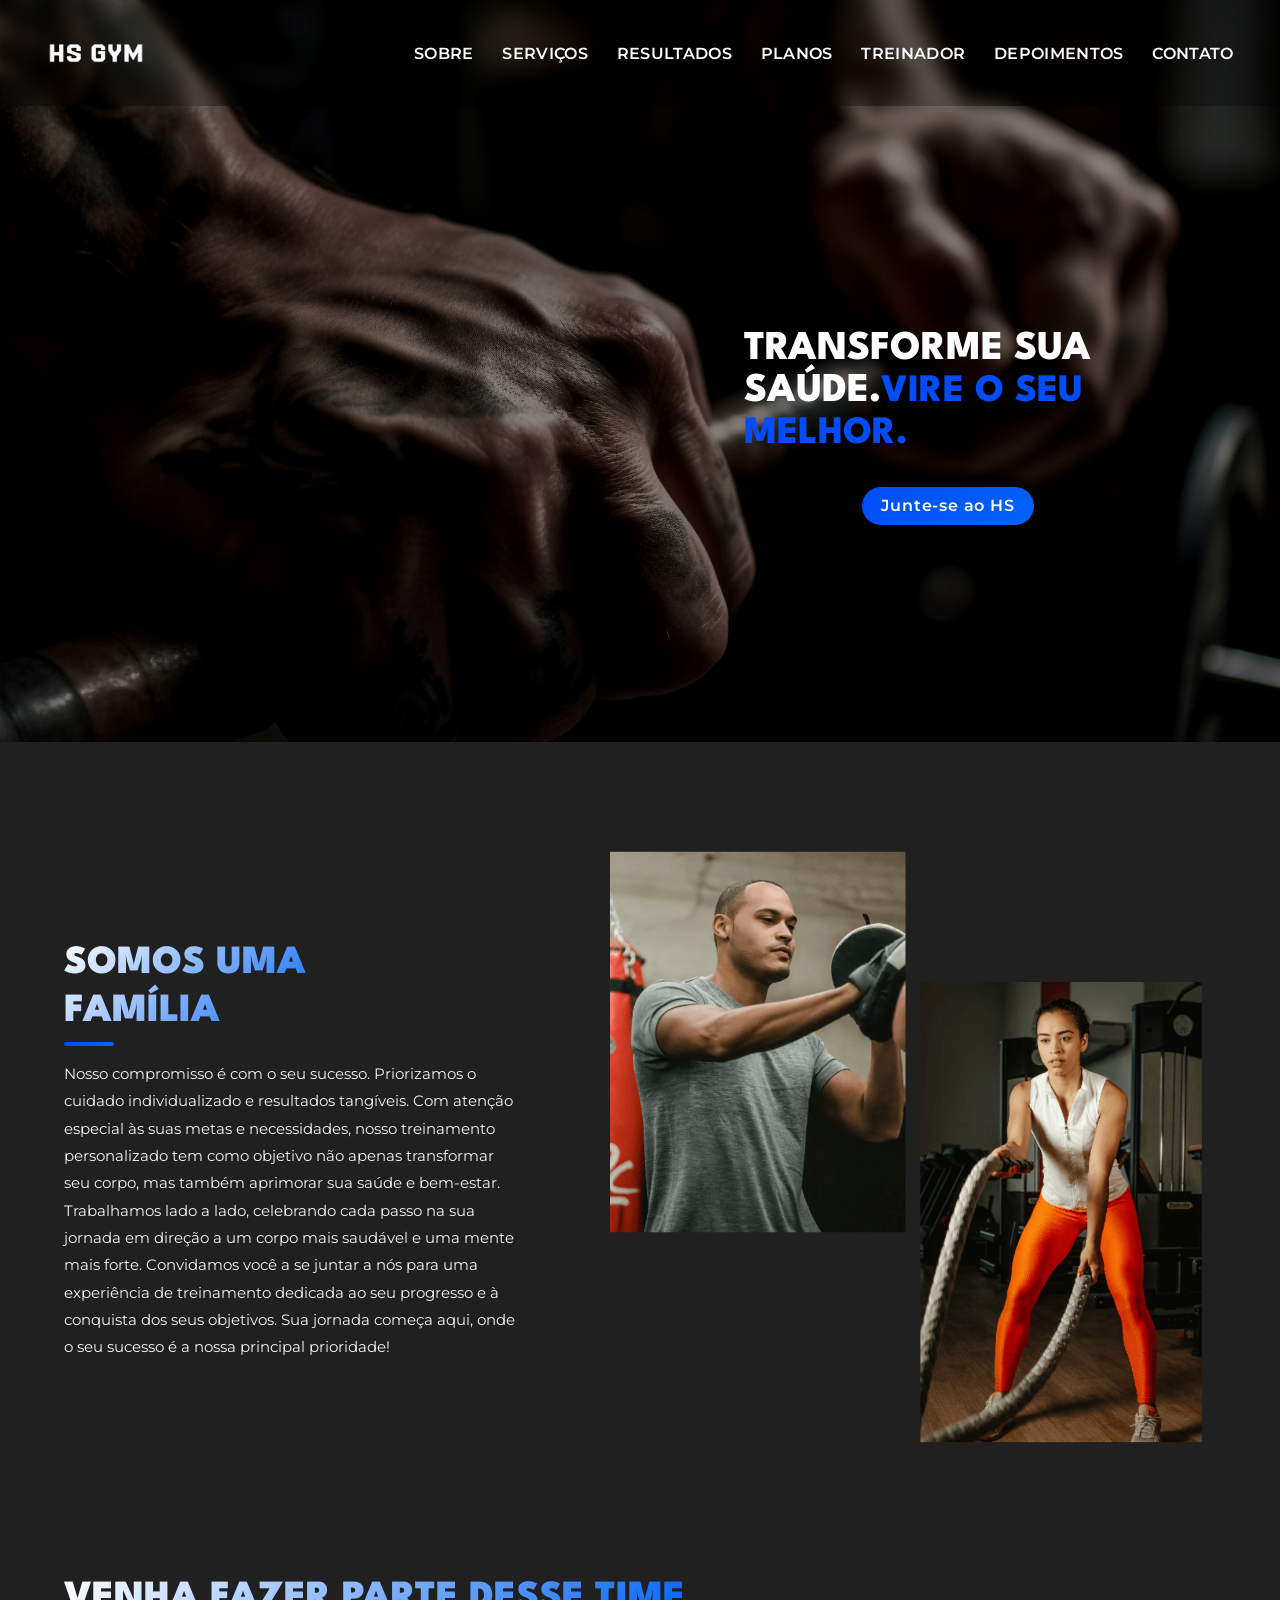
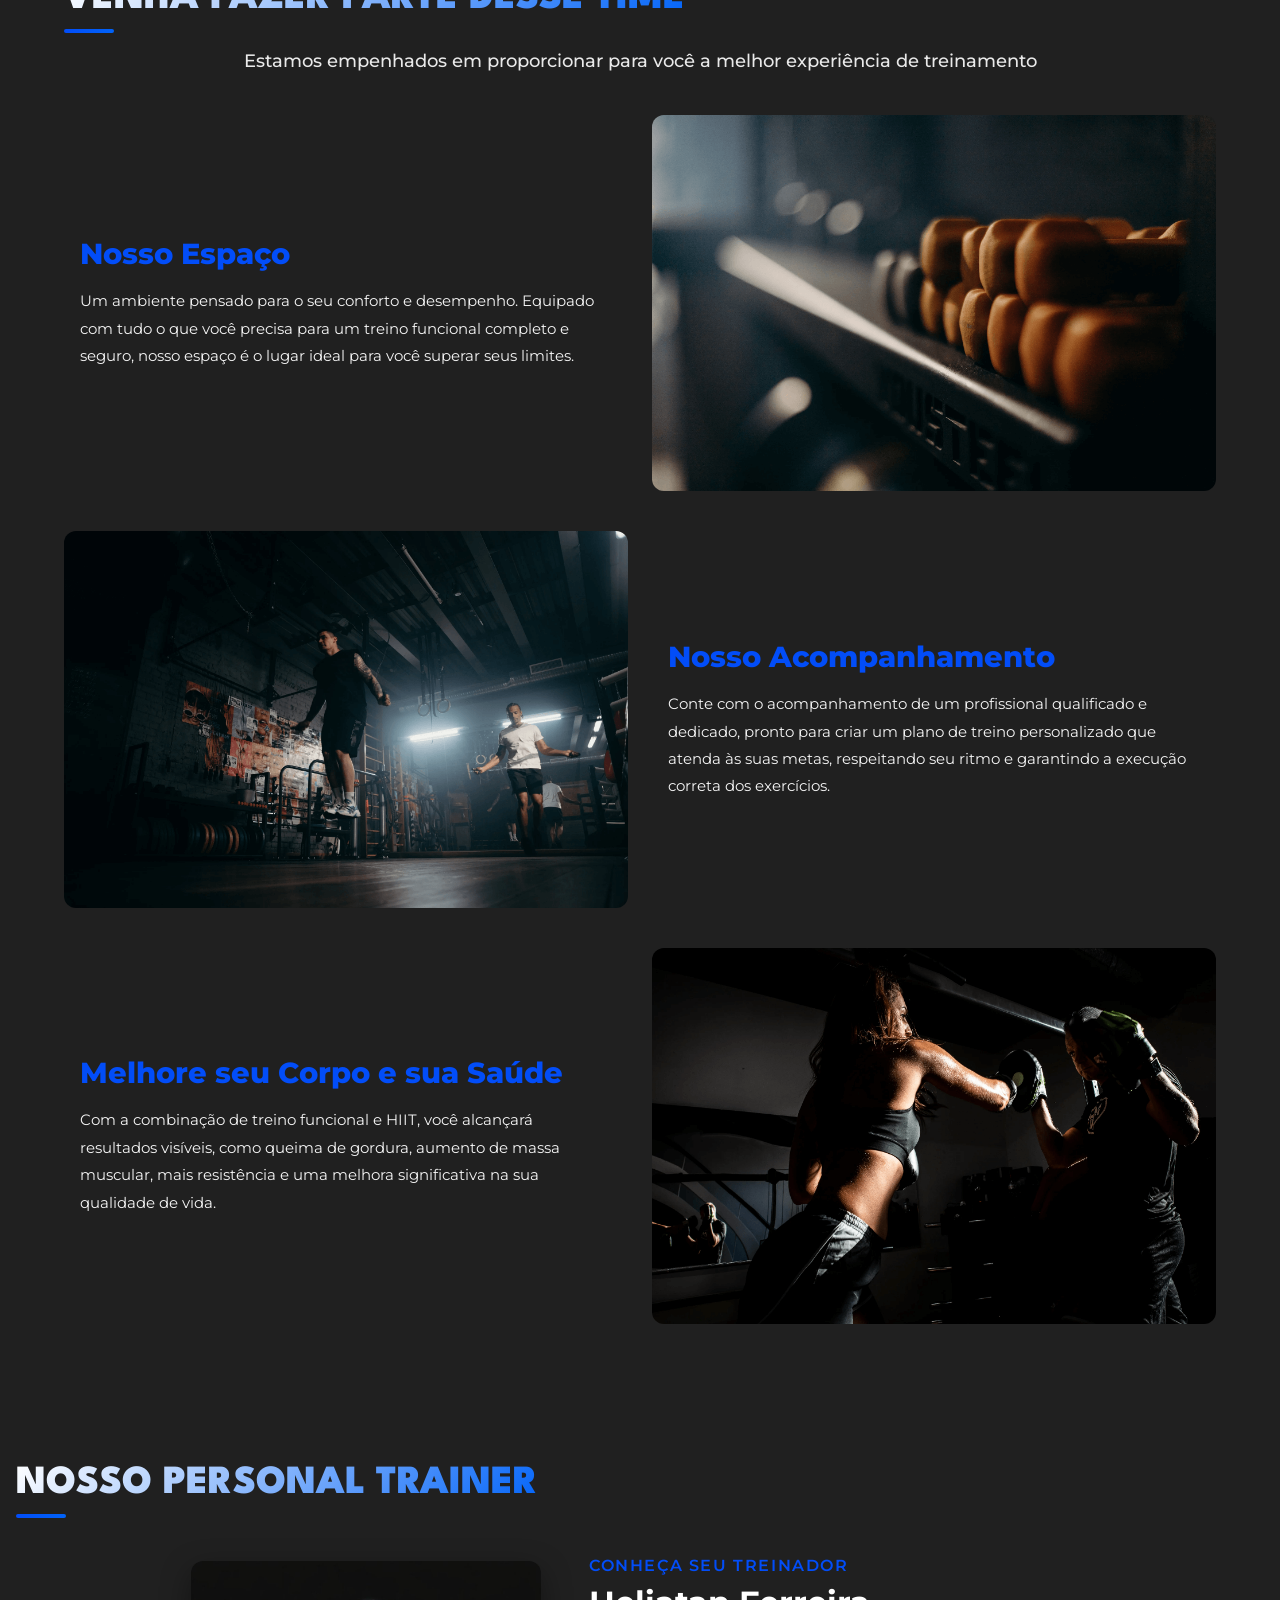
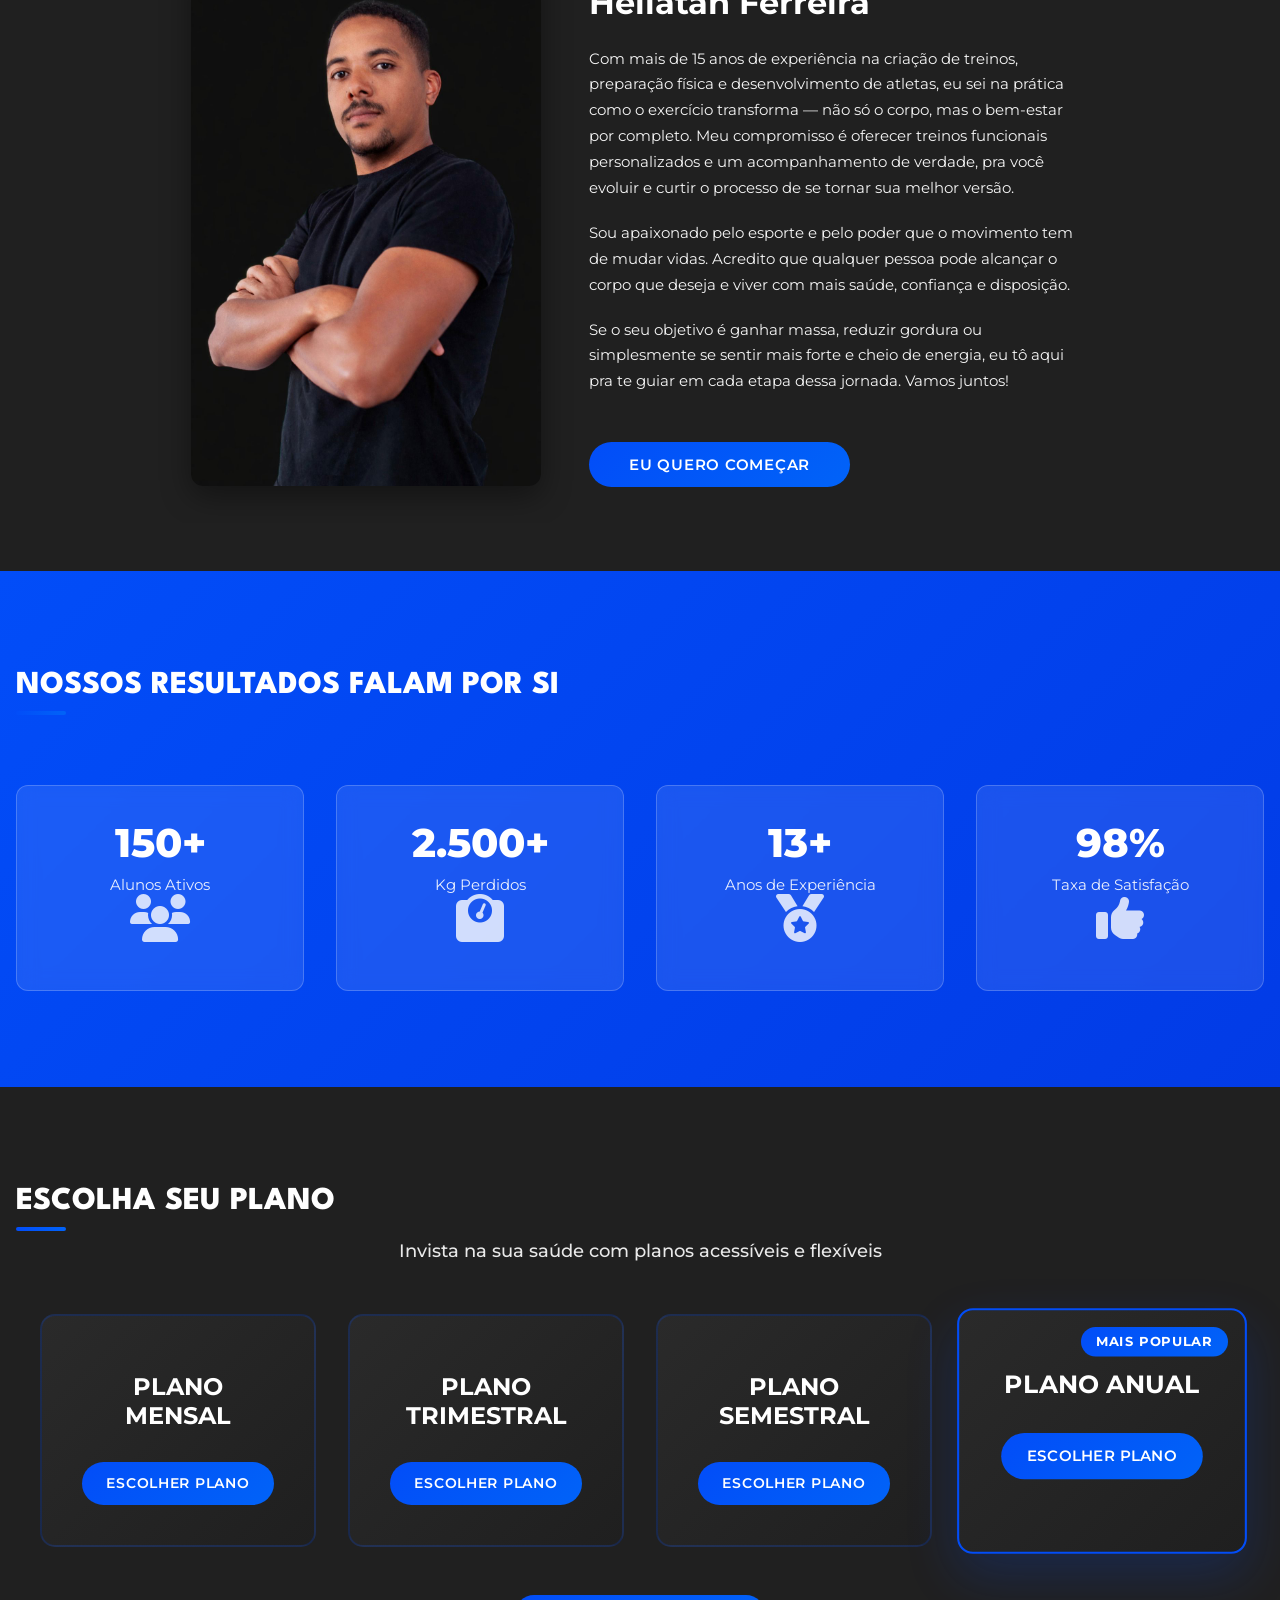
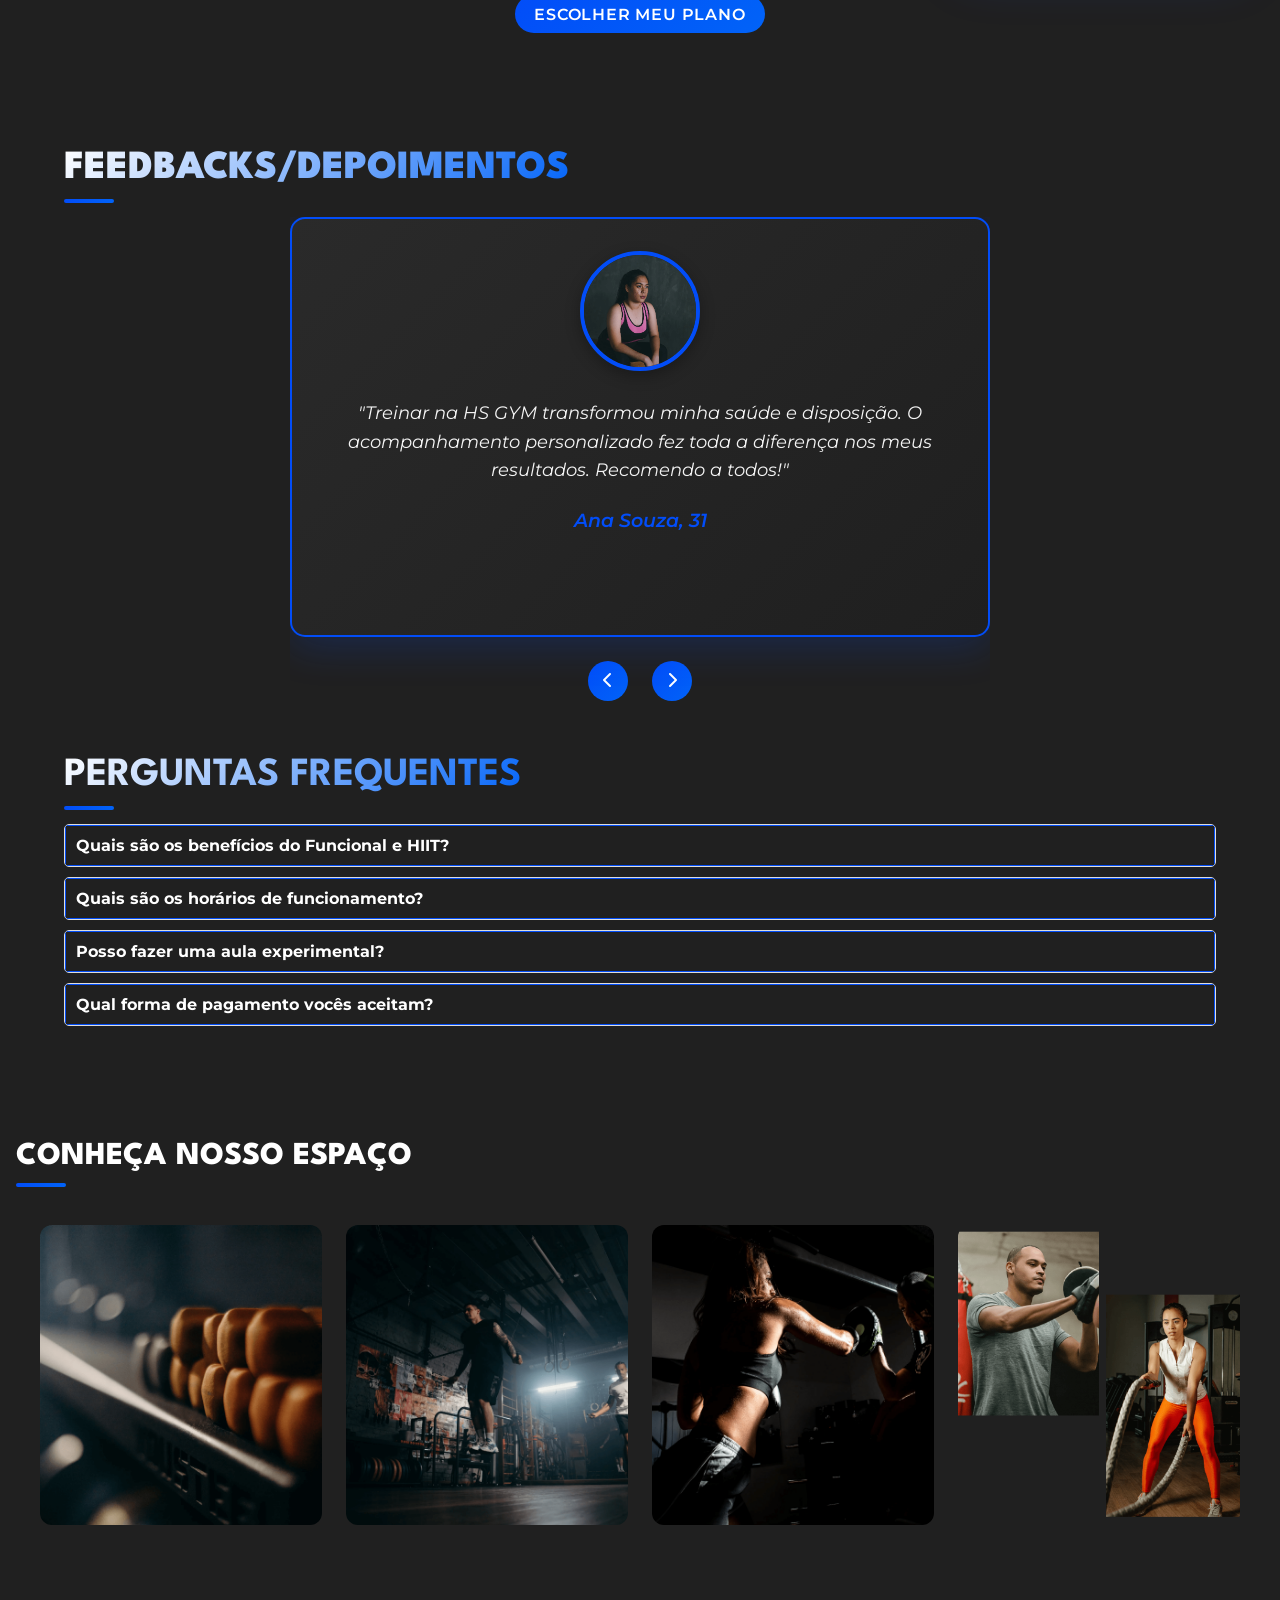
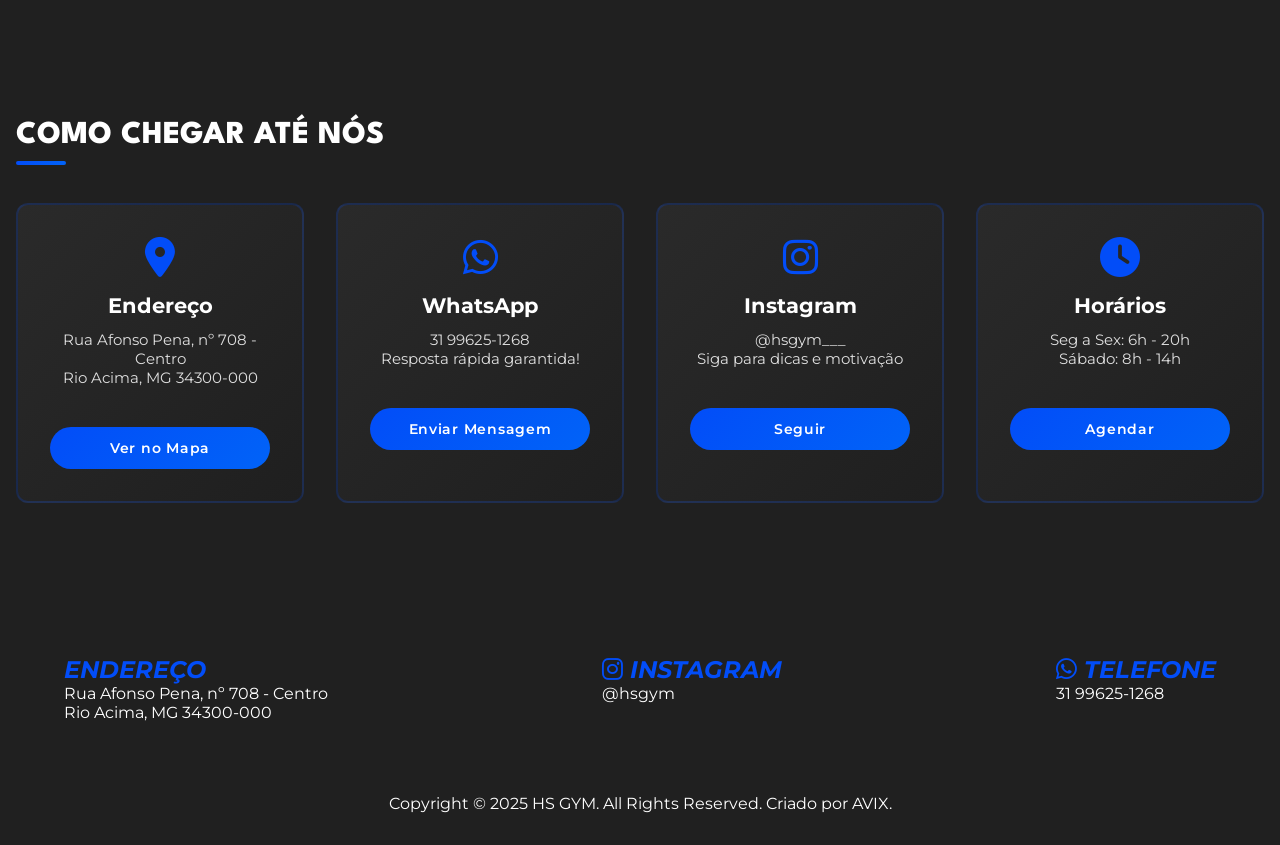
==== commit abe14f48: "xdas" ====
--- a/index2.html
+++ b/index2.html
@@ -384,7 +384,7 @@
 			</div>
 		</div>
 		<div class="footer-credit">
-			Copyright © 2025 HS GYM. All Rights Reserved. Criado por <a href="https://www.instagram.com/avix_infinity/?hl=en" target="_blank">AVIX INFINITY</a>.
+			Copyright © 2025 HS GYM. All Rights Reserved. Criado por <a href="https://www.instagram.com/avix_infinity/?hl=en" target="_blank">AVIX</a>.
 		</div>
 	</footer>
 
